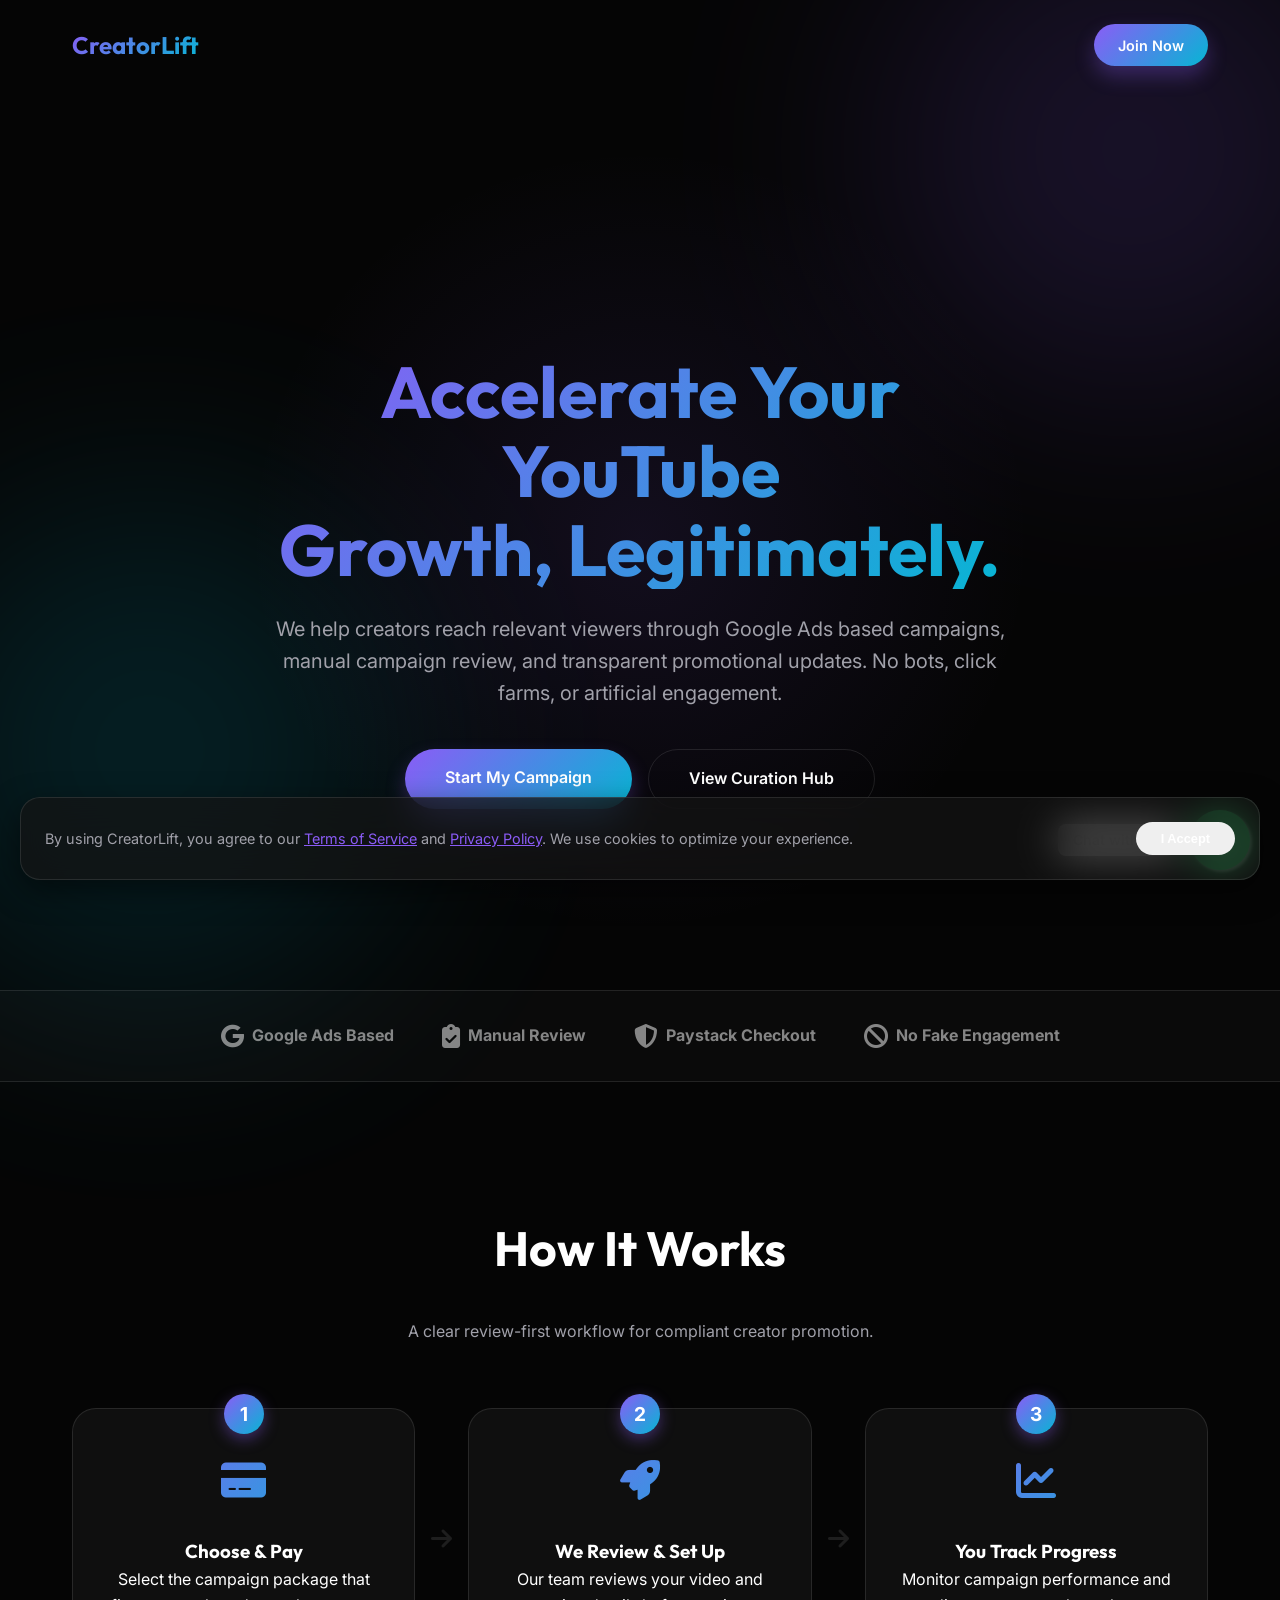
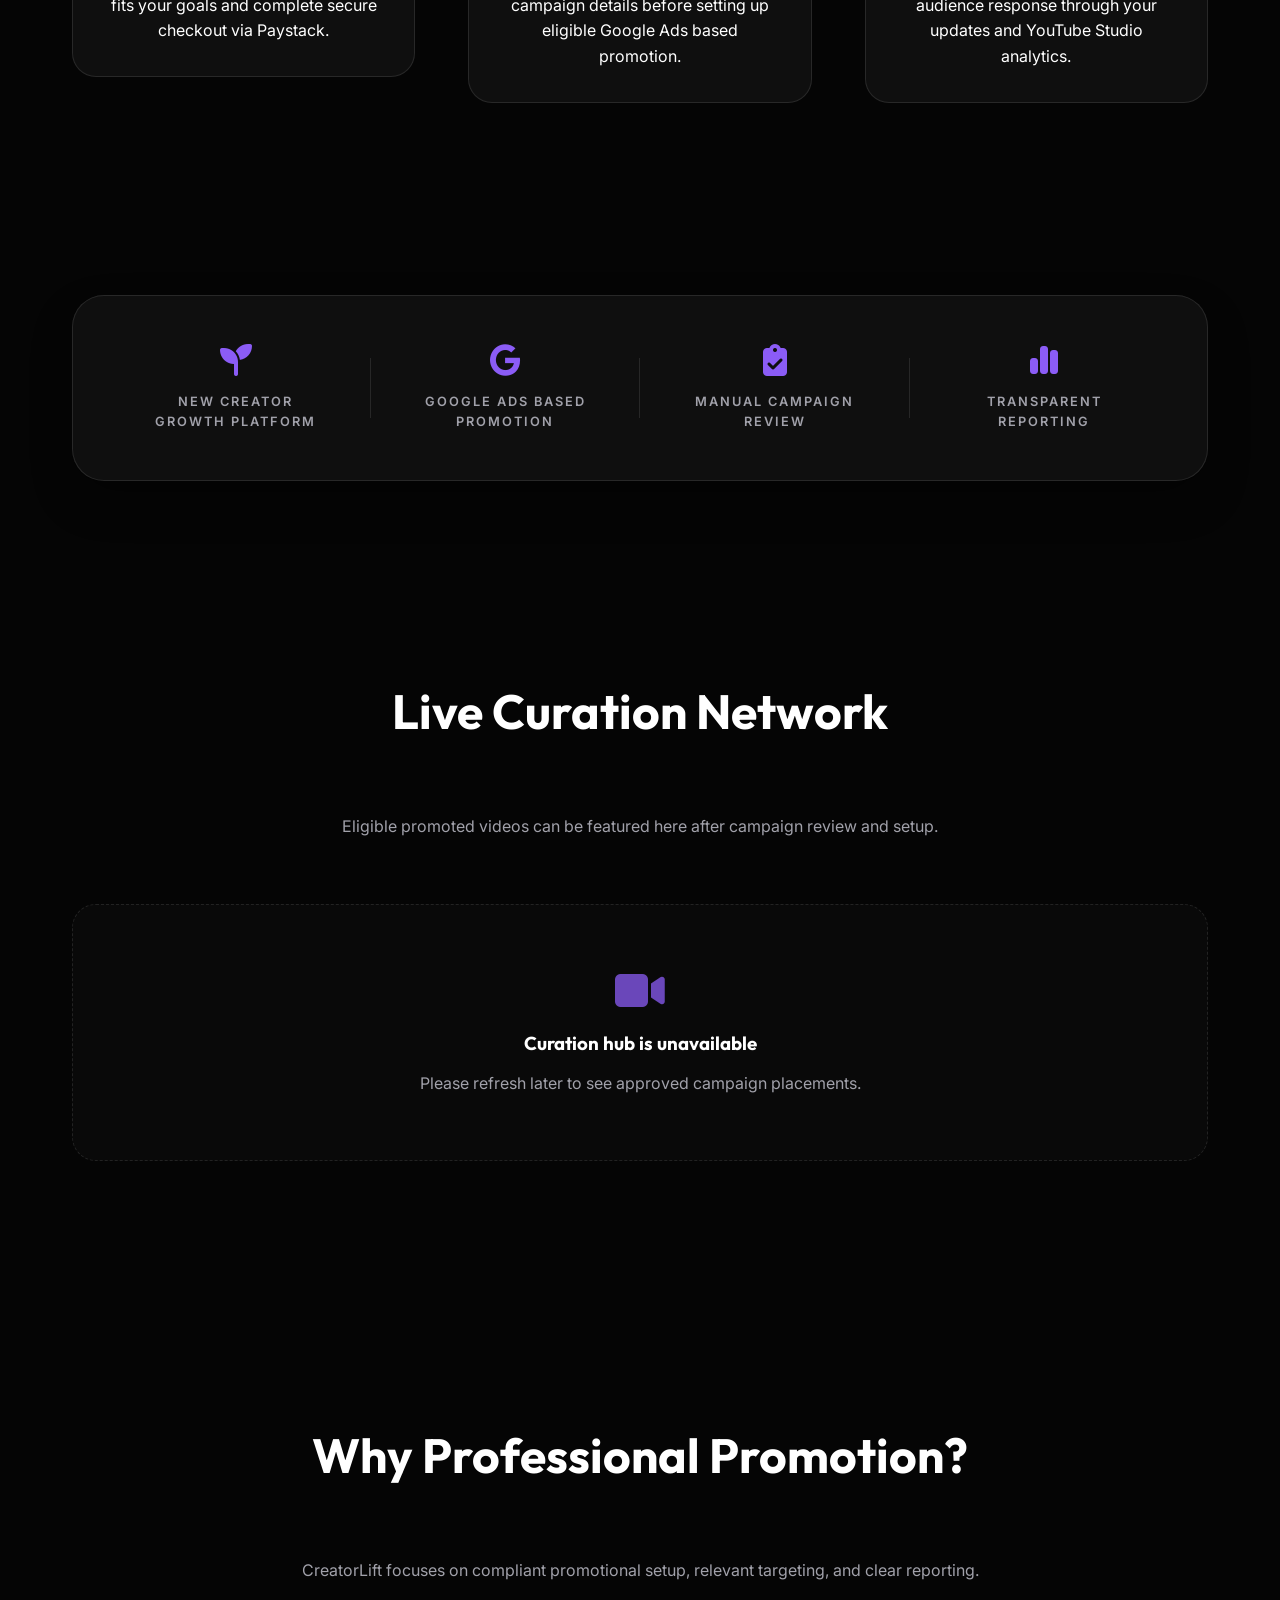
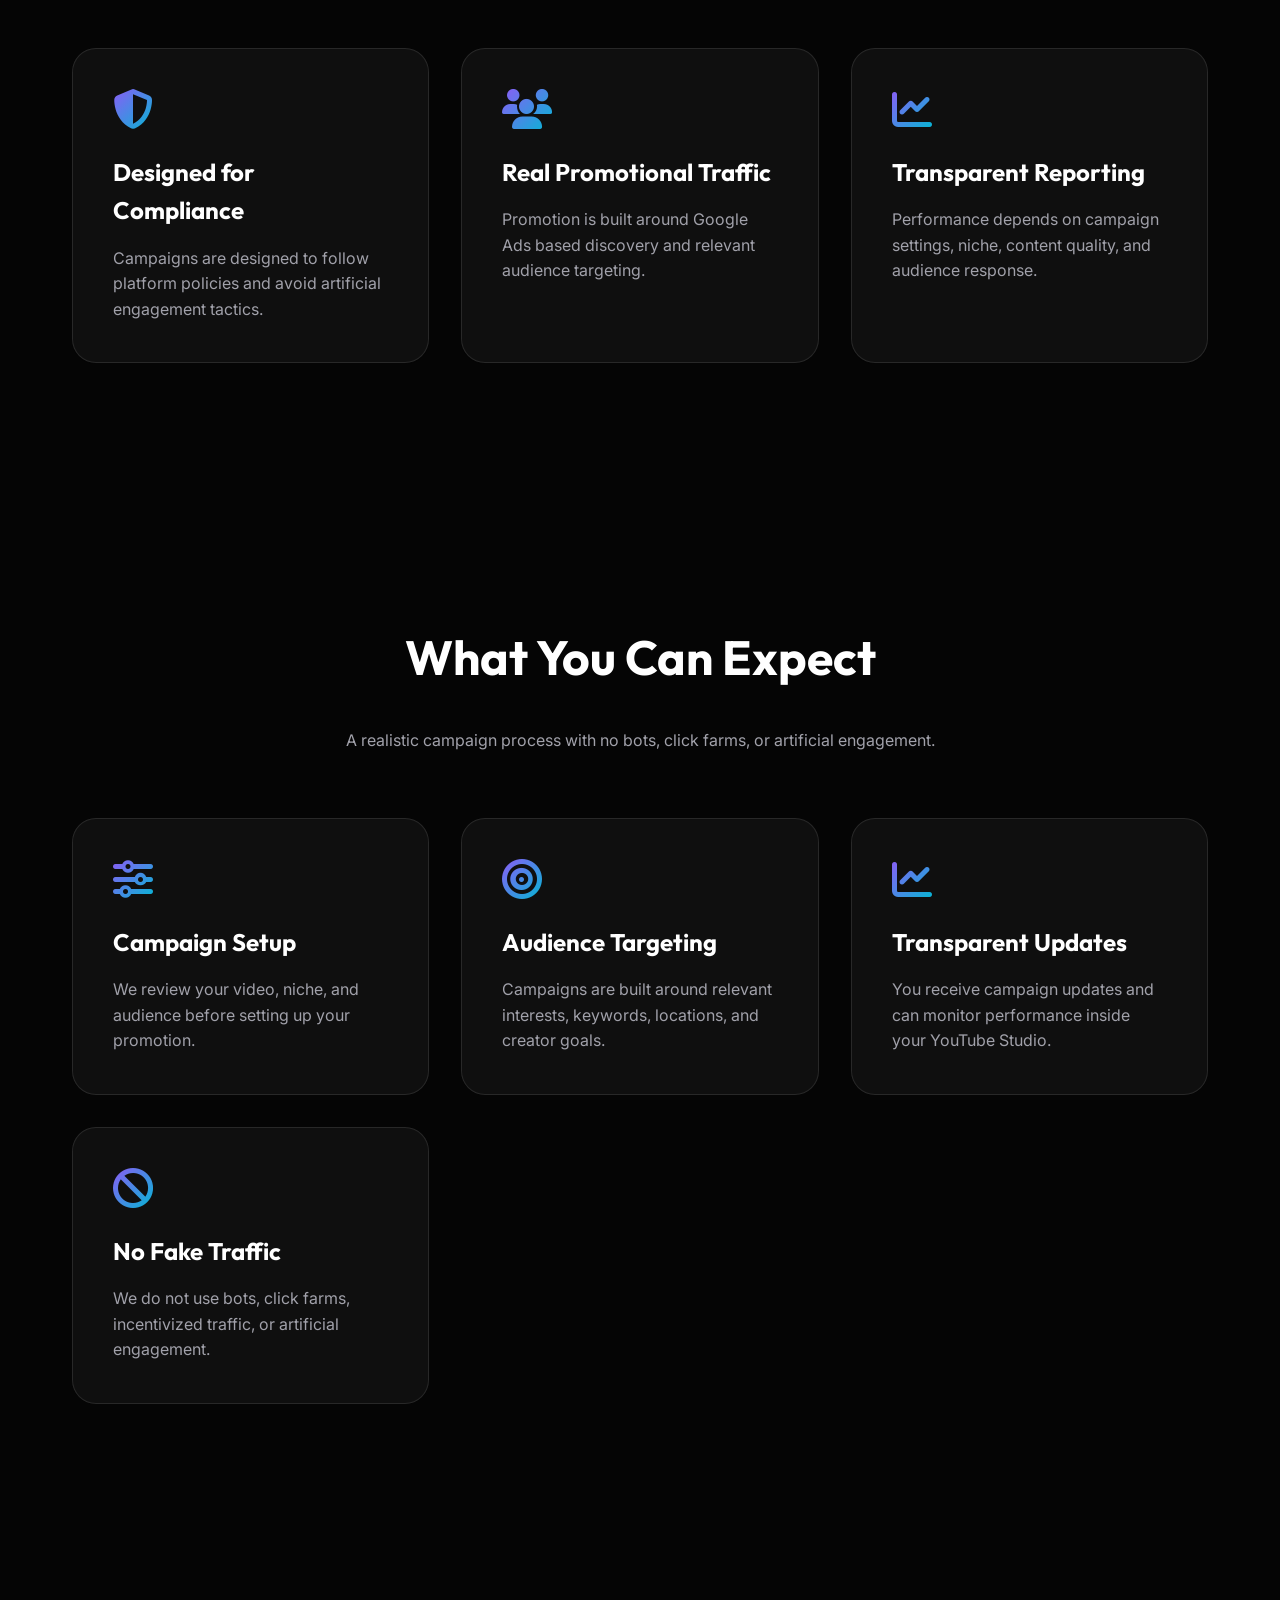
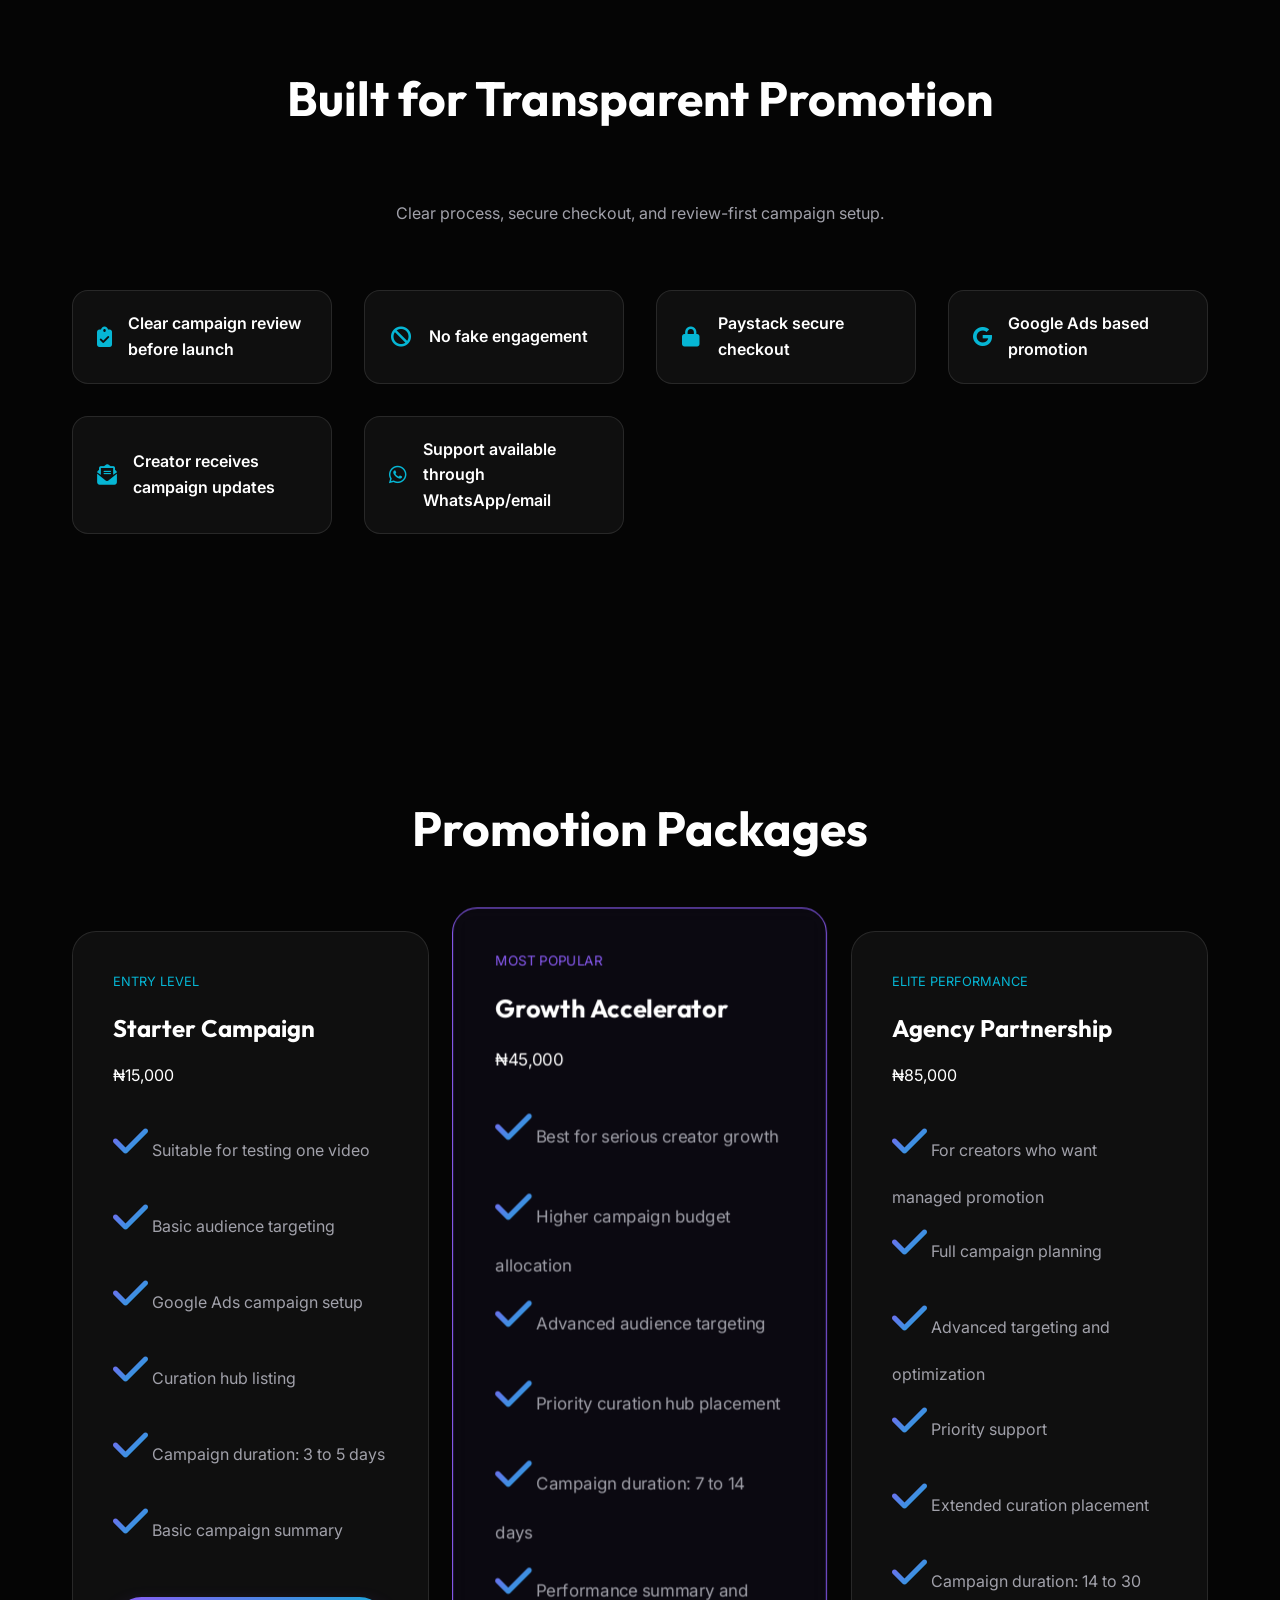
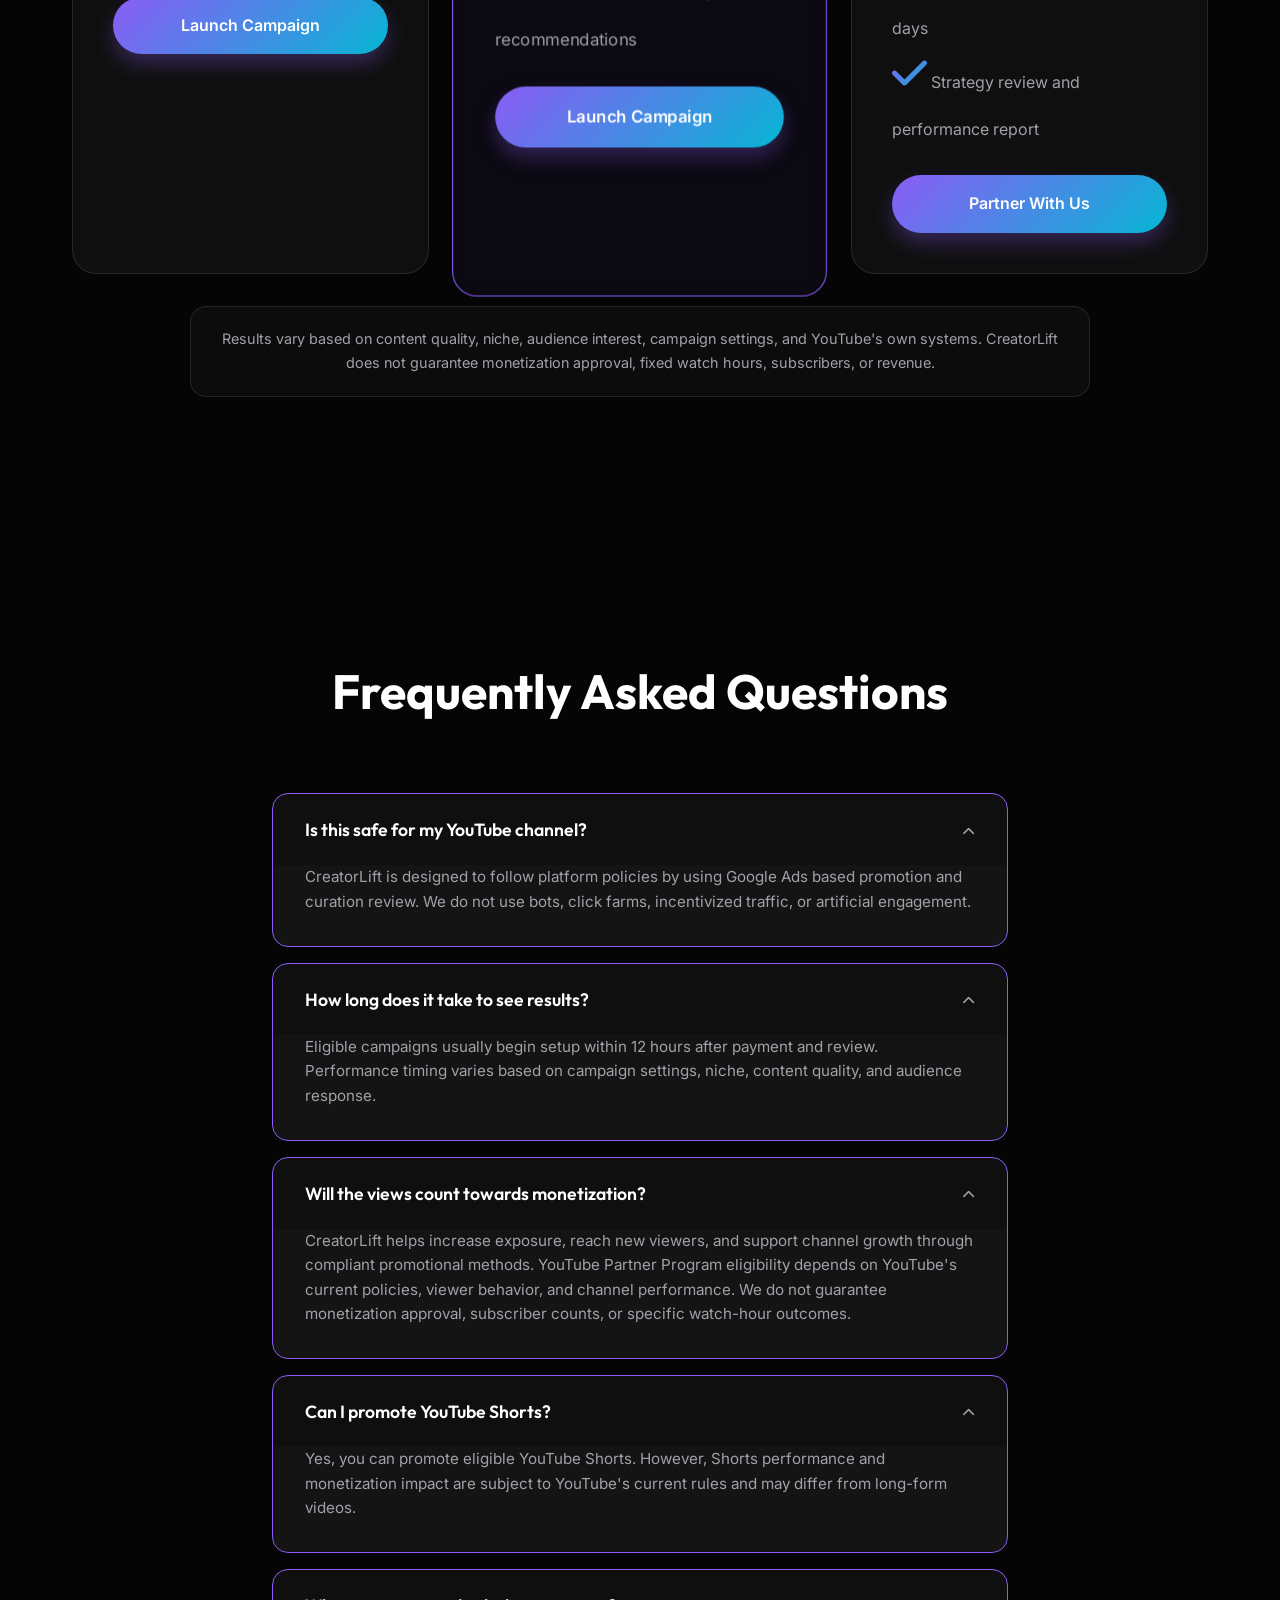
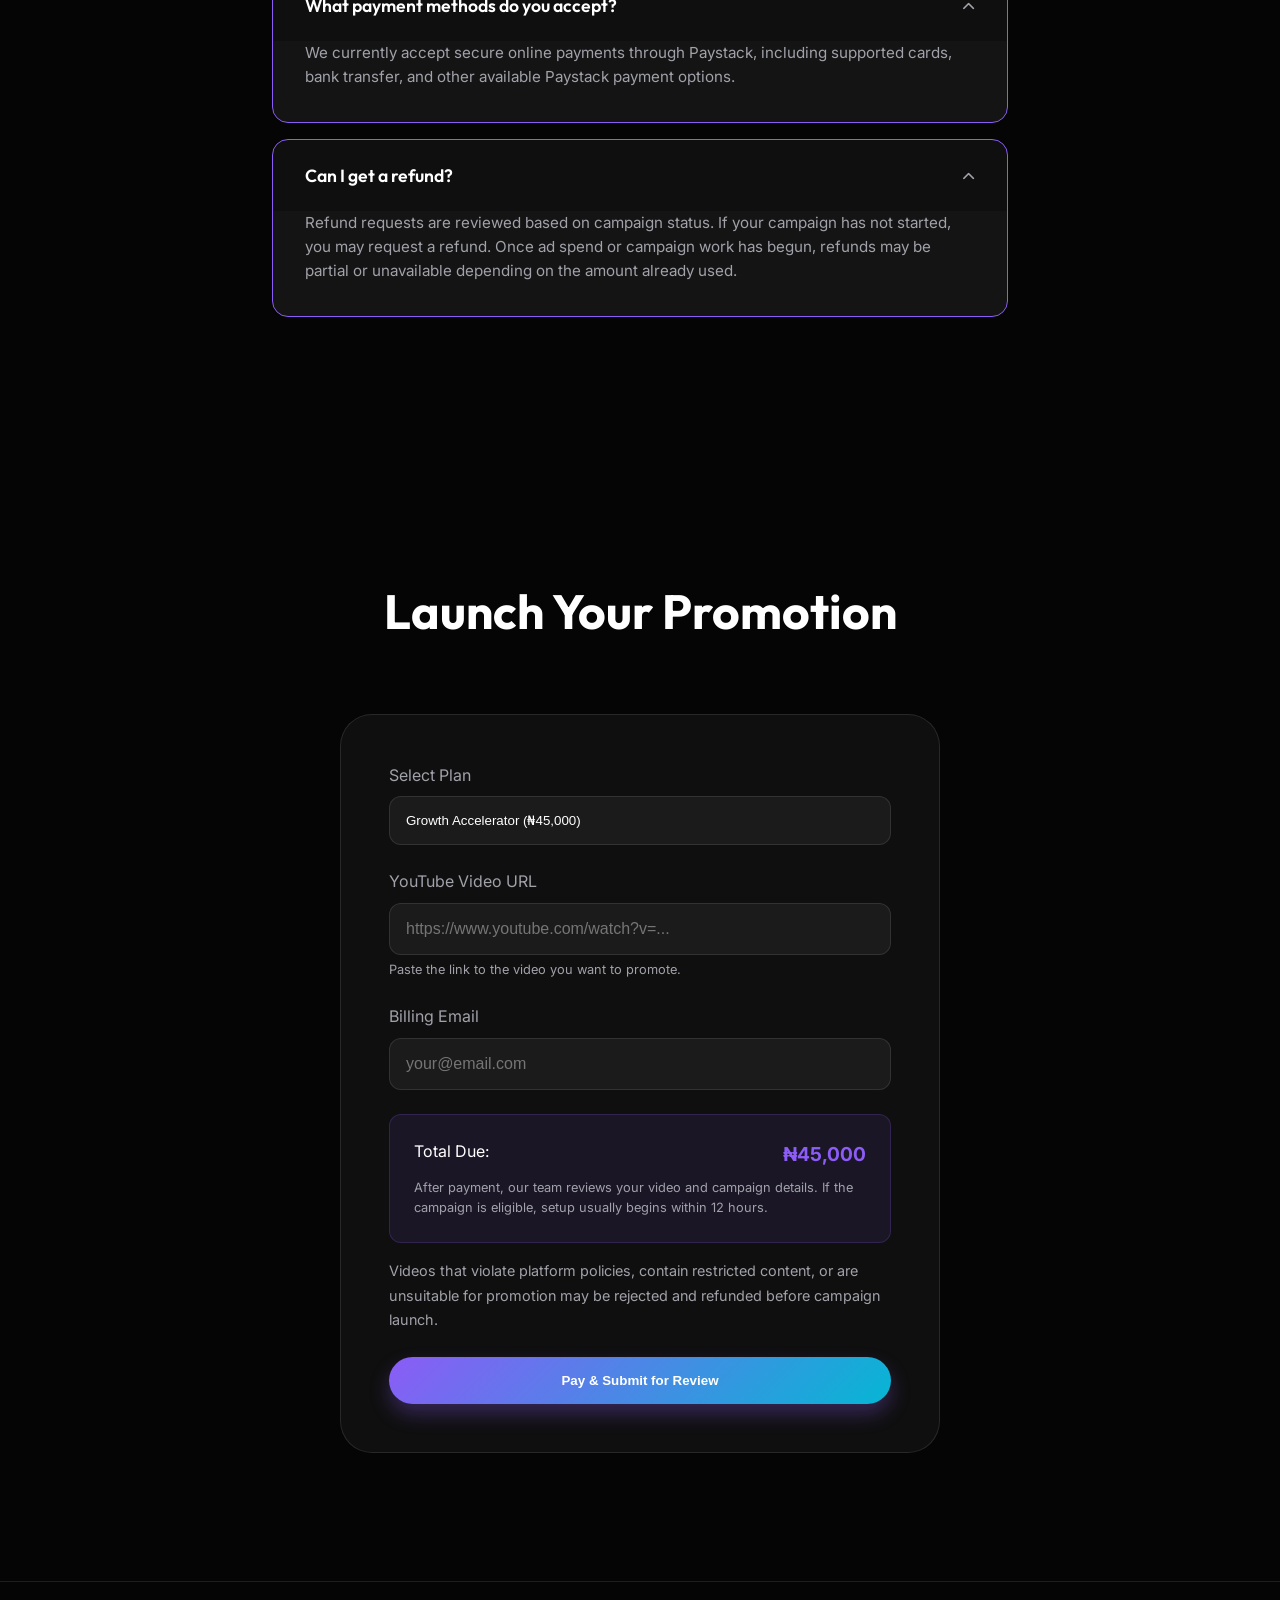
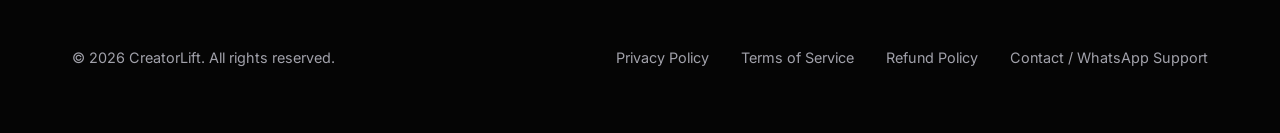
==== index.html @ 299cabc5 "Add campaign workflow admin automation" ====
<!DOCTYPE html>
<html lang="en">
<head>
    <meta charset="UTF-8">
    <meta name="viewport" content="width=device-width, initial-scale=1.0">
    <title>CreatorLift | Accelerate Your YouTube Growth</title>
    <meta name="description" content="CreatorLift helps YouTube creators reach real audiences through Google Ads based promotion, manual campaign review, transparent updates, and secure Paystack checkout.">
    <link rel="stylesheet" href="styles.css">
    <link rel="stylesheet" href="https://cdnjs.cloudflare.com/ajax/libs/font-awesome/6.4.0/css/all.min.css">
    <script async src="https://pagead2.googlesyndication.com/pagead/js/adsbygoogle.js?client=ca-pub-4998932108087321"
     crossorigin="anonymous"></script>
    <link rel="icon" type="image/svg+xml" href="data:image/svg+xml,<svg xmlns='http://www.w3.org/2000/svg' viewBox='0 0 100 100'><rect width='100' height='100' rx='20' fill='url(%23g)'/><defs><linearGradient id='g' x1='0' x2='1' y1='0' y2='1'><stop offset='0' stop-color='%238b5cf6'/><stop offset='1' stop-color='%2306b6d4'/></linearGradient></defs><text y='.75em' x='50%' font-size='60' text-anchor='middle' fill='white' font-family='Outfit' font-weight='bold' dy='.3em'>C</text></svg>">
    
    <!-- SEO & Social Meta Tags -->
    <meta name="description" content="CreatorLift provides compliant YouTube promotion support using Google Ads based campaigns, manual review, transparent reporting, and no fake engagement.">
    <meta property="og:title" content="CreatorLift | Professional YouTube Growth Agency">
    <meta property="og:description" content="Reach relevant viewers with Google Ads based promotion, manual campaign review, and transparent reporting.">
    <meta property="og:image" content="https://images.unsplash.com/photo-1611162617213-7d7a39e9b1d7?auto=format&fit=crop&q=80&w=1000">
    <meta property="og:type" content="website">
    <meta name="twitter:card" content="summary_large_image">
</head>
<body>
    <div class="blob blob-1"></div>
    <div class="blob blob-2"></div>

    <header>
        <nav class="container" style="display: flex; justify-content: space-between; align-items: center; padding: 1.5rem 2rem;">
            <div class="logo" style="font-family: 'Outfit'; font-weight: 700; font-size: 1.5rem; background: var(--accent-gradient); -webkit-background-clip: text; -webkit-text-fill-color: transparent;">CreatorLift</div>
            <a href="#join" class="btn btn-primary" style="padding: 0.6rem 1.5rem; font-size: 0.9rem;">Join Now</a>
        </nav>
    </header>

    <main>
        <section class="hero">
            <div class="container hero-content">
                <h1>Accelerate Your YouTube <br>Growth, Legitimately.</h1>
                <p>We help creators reach relevant viewers through Google Ads based campaigns, manual campaign review, and transparent promotional updates. No bots, click farms, or artificial engagement.</p>
                <div class="hero-btns" style="display: flex; gap: 1rem; justify-content: center;">
                    <a href="#pricing" class="btn btn-primary">Start My Campaign</a>
                    <a href="#network" class="btn" style="border: 1px solid var(--glass-border); color: white;">View Curation Hub</a>
                </div>
            </div>
        </section>

        <!-- TRUST BAR -->
        <div style="background: rgba(255,255,255,0.02); border-top: 1px solid var(--glass-border); border-bottom: 1px solid var(--glass-border); padding: 2rem 0;">
            <div class="container" style="display: flex; justify-content: center; align-items: center; gap: 3rem; flex-wrap: wrap; opacity: 0.5; filter: grayscale(1);">
                <div style="display: flex; align-items: center; gap: 0.5rem; font-weight: 700; color: white;"><i class="fab fa-google" style="font-size: 1.5rem;"></i> Google Ads Based</div>
                <div style="display: flex; align-items: center; gap: 0.5rem; font-weight: 700; color: white;"><i class="fas fa-clipboard-check" style="font-size: 1.5rem;"></i> Manual Review</div>
                <div style="display: flex; align-items: center; gap: 0.5rem; font-weight: 700; color: white;"><i class="fas fa-shield-halved" style="font-size: 1.5rem;"></i> Paystack Checkout</div>
                <div style="display: flex; align-items: center; gap: 0.5rem; font-weight: 700; color: white;"><i class="fas fa-ban" style="font-size: 1.5rem;"></i> No Fake Engagement</div>
            </div>
        </div>

        <!-- HOW IT WORKS -->
        <section class="section" id="how-it-works">
            <div class="container">
                <h2 class="section-title reveal">How It Works</h2>
                <p style="text-align: center; color: var(--text-secondary); margin-top: -2rem; margin-bottom: 4rem;">A clear review-first workflow for compliant creator promotion.</p>
                <div class="steps-grid">
                    <div class="step-card reveal">
                        <div class="step-number">1</div>
                        <div class="step-icon"><i class="fas fa-credit-card"></i></div>
                        <h3>Choose & Pay</h3>
                        <p>Select the campaign package that fits your goals and complete secure checkout via Paystack.</p>
                    </div>
                    <div class="step-connector reveal"><i class="fas fa-arrow-right"></i></div>
                    <div class="step-card reveal">
                        <div class="step-number">2</div>
                        <div class="step-icon"><i class="fas fa-rocket"></i></div>
                        <h3>We Review & Set Up</h3>
                        <p>Our team reviews your video and campaign details before setting up eligible Google Ads based promotion.</p>
                    </div>
                    <div class="step-connector reveal"><i class="fas fa-arrow-right"></i></div>
                    <div class="step-card reveal">
                        <div class="step-number">3</div>
                        <div class="step-icon"><i class="fas fa-chart-line"></i></div>
                        <h3>You Track Progress</h3>
                        <p>Monitor campaign performance and audience response through your updates and YouTube Studio analytics.</p>
                    </div>
                </div>
            </div>
        </section>

        <!-- EARLY TRUST SECTION -->
        <section class="section" style="padding: 4rem 0;">
            <div class="container">
                <div class="stats-banner trust-banner reveal">
                    <div class="stat-item">
                        <i class="fas fa-seedling trust-icon"></i>
                        <div class="stat-label">New Creator Growth Platform</div>
                    </div>
                    <div class="stat-divider"></div>
                    <div class="stat-item">
                        <i class="fab fa-google trust-icon"></i>
                        <div class="stat-label">Google Ads Based Promotion</div>
                    </div>
                    <div class="stat-divider"></div>
                    <div class="stat-item">
                        <i class="fas fa-clipboard-check trust-icon"></i>
                        <div class="stat-label">Manual Campaign Review</div>
                    </div>
                    <div class="stat-divider"></div>
                    <div class="stat-item">
                        <i class="fas fa-chart-simple trust-icon"></i>
                        <div class="stat-label">Transparent Reporting</div>
                    </div>
                </div>
            </div>
        </section>
        <!-- CURATION HUB -->
        <section class="section" id="network">
            <div class="container">
                <div style="text-align: center; margin-bottom: 4rem;">
                    <h2 class="section-title">Live Curation Network</h2>
                    <p style="color: var(--text-secondary);">Eligible promoted videos can be featured here after campaign review and setup.</p>
                </div>
                <div class="grid" id="curationGrid">
                    <!-- Dynamic Videos Loaded from script.js -->
                </div>
            </div>
        </section>

        <!-- WHY US SECTION -->
        <section class="section" id="why-us">
            <div class="container">
                <div style="text-align: center; margin-bottom: 4rem;">
                    <h2 class="section-title">Why Professional Promotion?</h2>
                    <p style="color: var(--text-secondary);">CreatorLift focuses on compliant promotional setup, relevant targeting, and clear reporting.</p>
                </div>
                <div class="grid">
                    <div class="card">
                        <i class="fas fa-shield-alt fa-2x" style="color: var(--primary-glow); margin-bottom: 1.5rem;"></i>
                        <h3>Designed for Compliance</h3>
                        <p>Campaigns are designed to follow platform policies and avoid artificial engagement tactics.</p>
                    </div>
                    <div class="card">
                        <i class="fas fa-users fa-2x" style="color: var(--primary-glow); margin-bottom: 1.5rem;"></i>
                        <h3>Real Promotional Traffic</h3>
                        <p>Promotion is built around Google Ads based discovery and relevant audience targeting.</p>
                    </div>
                    <div class="card">
                        <i class="fas fa-chart-line fa-2x" style="color: var(--primary-glow); margin-bottom: 1.5rem;"></i>
                        <h3>Transparent Reporting</h3>
                        <p>Performance depends on campaign settings, niche, content quality, and audience response.</p>
                    </div>
                </div>
            </div>
        </section>

        <!-- EXPECTATIONS -->
        <section class="section" id="expectations">
            <div class="container">
                <h2 class="section-title reveal">What You Can Expect</h2>
                <p style="text-align: center; color: var(--text-secondary); margin-top: -2rem; margin-bottom: 4rem;">A realistic campaign process with no bots, click farms, or artificial engagement.</p>
                <div class="grid">
                    <div class="card reveal">
                        <i class="fas fa-sliders fa-2x" style="color: var(--primary-glow); margin-bottom: 1.5rem;"></i>
                        <h3>Campaign Setup</h3>
                        <p>We review your video, niche, and audience before setting up your promotion.</p>
                    </div>
                    <div class="card reveal">
                        <i class="fas fa-bullseye fa-2x" style="color: var(--primary-glow); margin-bottom: 1.5rem;"></i>
                        <h3>Audience Targeting</h3>
                        <p>Campaigns are built around relevant interests, keywords, locations, and creator goals.</p>
                    </div>
                    <div class="card reveal">
                        <i class="fas fa-chart-line fa-2x" style="color: var(--primary-glow); margin-bottom: 1.5rem;"></i>
                        <h3>Transparent Updates</h3>
                        <p>You receive campaign updates and can monitor performance inside your YouTube Studio.</p>
                    </div>
                    <div class="card reveal">
                        <i class="fas fa-ban fa-2x" style="color: var(--primary-glow); margin-bottom: 1.5rem;"></i>
                        <h3>No Fake Traffic</h3>
                        <p>We do not use bots, click farms, incentivized traffic, or artificial engagement.</p>
                    </div>
                </div>
            </div>
        </section>

        <!-- TRANSPARENCY SECTION -->
        <section class="section" id="transparency">
            <div class="container">
                <div style="text-align: center; margin-bottom: 4rem;">
                    <h2 class="section-title">Built for Transparent Promotion</h2>
                    <p style="color: var(--text-secondary);">Clear process, secure checkout, and review-first campaign setup.</p>
                </div>
                <div class="grid trust-grid">
                    <div class="trust-point"><i class="fas fa-clipboard-check"></i><span>Clear campaign review before launch</span></div>
                    <div class="trust-point"><i class="fas fa-ban"></i><span>No fake engagement</span></div>
                    <div class="trust-point"><i class="fas fa-lock"></i><span>Paystack secure checkout</span></div>
                    <div class="trust-point"><i class="fab fa-google"></i><span>Google Ads based promotion</span></div>
                    <div class="trust-point"><i class="fas fa-envelope-open-text"></i><span>Creator receives campaign updates</span></div>
                    <div class="trust-point"><i class="fab fa-whatsapp"></i><span>Support available through WhatsApp/email</span></div>
                </div>
            </div>
        </section>

        <!-- PRICING SECTION -->
        <section class="section" id="pricing">
            <div class="container">
                <h2 class="section-title">Promotion Packages</h2>
                <div class="grid">
                    <div class="card">
                        <div style="font-size: 0.8rem; color: var(--secondary-glow); margin-bottom: 1rem;">ENTRY LEVEL</div>
                        <h3 style="font-size: 1.5rem;">Starter Campaign</h3>
                        <div class="price">&#8358;15,000</div>
                        <ul style="list-style: none; margin: 2rem 0; color: var(--text-secondary);">
                            <li><i class="fas fa-check" style="color: #22c55e;"></i> Suitable for testing one video</li>
                            <li><i class="fas fa-check" style="color: #22c55e;"></i> Basic audience targeting</li>
                            <li><i class="fas fa-check" style="color: #22c55e;"></i> Google Ads campaign setup</li>
                            <li><i class="fas fa-check" style="color: #22c55e;"></i> Curation hub listing</li>
                            <li><i class="fas fa-check" style="color: #22c55e;"></i> Campaign duration: 3 to 5 days</li>
                            <li><i class="fas fa-check" style="color: #22c55e;"></i> Basic campaign summary</li>
                        </ul>
                        <a href="#join" class="btn btn-primary plan-cta" data-plan="Starter Campaign" style="width: 100%; text-align: center;">Launch Campaign</a>
                    </div>

                    <div class="card" style="border-color: var(--primary-glow); transform: scale(1.05); background: rgba(139, 92, 246, 0.05);">
                        <div style="font-size: 0.8rem; color: var(--primary-glow); margin-bottom: 1rem;">MOST POPULAR</div>
                        <h3 style="font-size: 1.5rem;">Growth Accelerator</h3>
                        <div class="price">&#8358;45,000</div>
                        <ul style="list-style: none; margin: 2rem 0; color: var(--text-secondary);">
                            <li><i class="fas fa-check" style="color: #22c55e;"></i> Best for serious creator growth</li>
                            <li><i class="fas fa-check" style="color: #22c55e;"></i> Higher campaign budget allocation</li>
                            <li><i class="fas fa-check" style="color: #22c55e;"></i> Advanced audience targeting</li>
                            <li><i class="fas fa-check" style="color: #22c55e;"></i> Priority curation hub placement</li>
                            <li><i class="fas fa-check" style="color: #22c55e;"></i> Campaign duration: 7 to 14 days</li>
                            <li><i class="fas fa-check" style="color: #22c55e;"></i> Performance summary and recommendations</li>
                        </ul>
                        <a href="#join" class="btn btn-primary plan-cta" data-plan="Growth Accelerator" style="width: 100%; text-align: center;">Launch Campaign</a>
                    </div>

                    <div class="card">
                        <div style="font-size: 0.8rem; color: var(--secondary-glow); margin-bottom: 1rem;">ELITE PERFORMANCE</div>
                        <h3 style="font-size: 1.5rem;">Agency Partnership</h3>
                        <div class="price">&#8358;85,000</div>
                        <ul style="list-style: none; margin: 2rem 0; color: var(--text-secondary);">
                            <li><i class="fas fa-check" style="color: #22c55e;"></i> For creators who want managed promotion</li>
                            <li><i class="fas fa-check" style="color: #22c55e;"></i> Full campaign planning</li>
                            <li><i class="fas fa-check" style="color: #22c55e;"></i> Advanced targeting and optimization</li>
                            <li><i class="fas fa-check" style="color: #22c55e;"></i> Priority support</li>
                            <li><i class="fas fa-check" style="color: #22c55e;"></i> Extended curation placement</li>
                            <li><i class="fas fa-check" style="color: #22c55e;"></i> Campaign duration: 14 to 30 days</li>
                            <li><i class="fas fa-check" style="color: #22c55e;"></i> Strategy review and performance report</li>
                        </ul>
                        <a href="#join" class="btn btn-primary plan-cta" data-plan="Agency Partnership" style="width: 100%; text-align: center;">Partner With Us</a>
                    </div>
                </div>
                <p class="pricing-disclaimer">Results vary based on content quality, niche, audience interest, campaign settings, and YouTube's own systems. CreatorLift does not guarantee monetization approval, fixed watch hours, subscribers, or revenue.</p>
            </div>
        </section>

        <!-- FAQ SECTION -->
        <section class="section" id="faq">
            <div class="container" style="max-width: 800px;">
                <h2 class="section-title reveal">Frequently Asked Questions</h2>
                <div class="faq-list">
                    <div class="faq-item reveal">
                        <button class="faq-question" onclick="toggleFaq(this)">
                            <span>Is this safe for my YouTube channel?</span>
                            <i class="fas fa-chevron-down faq-icon"></i>
                        </button>
                        <div class="faq-answer">
                            <p>CreatorLift is designed to follow platform policies by using Google Ads based promotion and curation review. We do not use bots, click farms, incentivized traffic, or artificial engagement.</p>
                        </div>
                    </div>
                    <div class="faq-item reveal">
                        <button class="faq-question" onclick="toggleFaq(this)">
                            <span>How long does it take to see results?</span>
                            <i class="fas fa-chevron-down faq-icon"></i>
                        </button>
                        <div class="faq-answer">
                            <p>Eligible campaigns usually begin setup within 12 hours after payment and review. Performance timing varies based on campaign settings, niche, content quality, and audience response.</p>
                        </div>
                    </div>
                    <div class="faq-item reveal">
                        <button class="faq-question" onclick="toggleFaq(this)">
                            <span>Will the views count towards monetization?</span>
                            <i class="fas fa-chevron-down faq-icon"></i>
                        </button>
                        <div class="faq-answer">
                            <p>CreatorLift helps increase exposure, reach new viewers, and support channel growth through compliant promotional methods. YouTube Partner Program eligibility depends on YouTube's current policies, viewer behavior, and channel performance. We do not guarantee monetization approval, subscriber counts, or specific watch-hour outcomes.</p>
                        </div>
                    </div>
                    <div class="faq-item reveal">
                        <button class="faq-question" onclick="toggleFaq(this)">
                            <span>Can I promote YouTube Shorts?</span>
                            <i class="fas fa-chevron-down faq-icon"></i>
                        </button>
                        <div class="faq-answer">
                            <p>Yes, you can promote eligible YouTube Shorts. However, Shorts performance and monetization impact are subject to YouTube's current rules and may differ from long-form videos.</p>
                        </div>
                    </div>
                    <div class="faq-item reveal">
                        <button class="faq-question" onclick="toggleFaq(this)">
                            <span>What payment methods do you accept?</span>
                            <i class="fas fa-chevron-down faq-icon"></i>
                        </button>
                        <div class="faq-answer">
                            <p>We currently accept secure online payments through Paystack, including supported cards, bank transfer, and other available Paystack payment options.</p>
                        </div>
                    </div>
                    <div class="faq-item reveal">
                        <button class="faq-question" onclick="toggleFaq(this)">
                            <span>Can I get a refund?</span>
                            <i class="fas fa-chevron-down faq-icon"></i>
                        </button>
                        <div class="faq-answer">
                            <p>Refund requests are reviewed based on campaign status. If your campaign has not started, you may request a refund. Once ad spend or campaign work has begun, refunds may be partial or unavailable depending on the amount already used.</p>
                        </div>
                    </div>
                </div>
            </div>
        </section>

        <section id="join" class="section container">
            <h2 class="section-title reveal">Launch Your Promotion</h2>
            <div class="form-container reveal">
                <form id="paymentForm">
                    <div class="form-group">
                        <label>Select Plan</label>
                        <select id="planSelect" style="width: 100%; padding: 1rem; background: rgba(255, 255, 255, 0.05); border: 1px solid var(--glass-border); border-radius: 12px; color: white; cursor: pointer; appearance: none;">
                            <option value="Starter Campaign" data-amount="15000">Starter Campaign (&#8358;15,000)</option>
                            <option value="Growth Accelerator" data-amount="45000" selected>Growth Accelerator (&#8358;45,000)</option>
                            <option value="Agency Partnership" data-amount="85000">Agency Partnership (&#8358;85,000)</option>
                        </select>
                    </div>
                    <div class="form-group">
                        <label for="videoUrl">YouTube Video URL</label>
                        <input type="url" id="videoUrl" placeholder="https://www.youtube.com/watch?v=..." required>
                        <small style="color: var(--text-secondary); font-size: 0.8rem; margin-top: 5px; display: block;">Paste the link to the video you want to promote.</small>
                    </div>
                    <div class="form-group">
                        <label for="email">Billing Email</label>
                        <input type="email" id="email" placeholder="your@email.com" required>
                    </div>
                    <div style="background: rgba(139, 92, 246, 0.1); padding: 1.5rem; border-radius: 12px; margin-bottom: 1.5rem; border: 1px solid rgba(139, 92, 246, 0.2);">
                        <div style="display: flex; justify-content: space-between; margin-bottom: 0.5rem;">
                            <span>Total Due:</span>
                            <span id="totalDue" style="font-weight: 700; color: var(--primary-glow); font-size: 1.2rem;">&#8358;45,000</span>
                        </div>
                        <p style="font-size: 0.8rem; color: var(--text-secondary);">After payment, our team reviews your video and campaign details. If the campaign is eligible, setup usually begins within 12 hours.</p>
                    </div>
                    <p class="checkout-note">Videos that violate platform policies, contain restricted content, or are unsuitable for promotion may be rejected and refunded before campaign launch.</p>
                    <button type="submit" class="btn btn-primary" style="width: 100%;">Pay &amp; Submit for Review</button>
                </form>
                <div id="paymentFeedback" style="display: none; text-align: center; padding: 2rem;">
                    <i class="fas fa-check-circle" style="font-size: 3rem; color: var(--secondary-glow); margin-bottom: 1rem;"></i>
                    <h3>Redirecting to Secure Payment...</h3>
                    <p style="color: var(--text-secondary);">Please do not close this window.</p>
                </div>
            </div>
        </section>
    </main>

    <footer class="section site-footer">
        <div class="container footer-inner">
            <div>&copy; 2026 CreatorLift. All rights reserved.</div>
            <div class="footer-links">
                <a href="privacy.html">Privacy Policy</a>
                <a href="terms.html">Terms of Service</a>
                <a href="refund.html">Refund Policy</a>
                <a href="contact.html">Contact / WhatsApp Support</a>
            </div>
        </div>
    </footer>

    <!-- FLOATING WHATSAPP BUTTON -->
    <a href="https://wa.me/2347061100754?text=Hi%20CreatorLift!%20I%20want%20to%20grow%20my%20YouTube%20channel." target="_blank" class="whatsapp-float" id="whatsappBtn" aria-label="Chat on WhatsApp">
        <i class="fab fa-whatsapp"></i>
        <span class="whatsapp-tooltip">Chat with us</span>
    </a>

    <!-- COOKIE CONSENT -->
    <div id="cookieBanner" style="position: fixed; bottom: 20px; left: 20px; right: 20px; background: var(--bg-card); backdrop-filter: blur(20px); border: 1px solid var(--glass-border); padding: 1.5rem; border-radius: 20px; z-index: 9999; display: flex; justify-content: space-between; align-items: center; box-shadow: 0 10px 30px rgba(0,0,0,0.5); animation: fadeInUp 1s ease-out;">
        <div style="font-size: 0.9rem; color: var(--text-secondary);">
            By using CreatorLift, you agree to our <a href="terms.html" style="color: var(--primary-glow);">Terms of Service</a> and <a href="privacy.html" style="color: var(--primary-glow);">Privacy Policy</a>. We use cookies to optimize your experience.
        </div>
        <button onclick="document.getElementById('cookieBanner').style.display='none'" class="btn" style="padding: 0.5rem 1.5rem; border: 1px solid var(--glass-border); color: white; font-size: 0.8rem;">I Accept</button>
    </div>

    <script src="https://js.paystack.co/v1/inline.js"></script>
    <script src="script.js"></script>
</body>
</html>
---- styles.css ----
@import url('https://fonts.googleapis.com/css2?family=Inter:wght@300;400;600&family=Outfit:wght@400;700&display=swap');

:root {
    --bg-color: #050505;
    --bg-card: rgba(20, 20, 20, 0.7);
    --primary-glow: #8b5cf6;
    --secondary-glow: #06b6d4;
    --text-primary: #ffffff;
    --text-secondary: #a1a1aa;
    --accent-gradient: linear-gradient(135deg, #8b5cf6 0%, #06b6d4 100%);
    --glass-border: rgba(255, 255, 255, 0.1);
}

* {
    margin: 0;
    padding: 0;
    box-sizing: border-box;
}

body {
    background-color: var(--bg-color);
    color: var(--text-primary);
    font-family: 'Inter', sans-serif;
    line-height: 1.6;
    overflow-x: hidden;
}

h1, h2, h3 {
    font-family: 'Outfit', sans-serif;
}

.container {
    max-width: 1200px;
    margin: 0 auto;
    padding: 0 2rem;
}

/* Background Effects */
.blob {
    position: absolute;
    width: 500px;
    height: 500px;
    background: var(--primary-glow);
    filter: blur(120px);
    opacity: 0.15;
    z-index: -1;
    border-radius: 50%;
}

.blob-1 { top: -100px; right: -100px; }
.blob-2 { bottom: -100px; left: -100px; background: var(--secondary-glow); }

/* Hero Section */
.hero {
    height: 100vh;
    display: flex;
    align-items: center;
    justify-content: center;
    text-align: center;
    position: relative;
    padding-top: 80px;
    background: radial-gradient(circle at 50% 50%, rgba(139, 92, 246, 0.1) 0%, transparent 50%);
}

.hero::before {
    content: '';
    position: absolute;
    top: 0;
    left: 0;
    right: 0;
    bottom: 0;
    background: url('https://www.transparenttextures.com/patterns/carbon-fibre.png');
    opacity: 0.1;
    z-index: -1;
}

.hero-content {
    max-width: 800px;
    animation: fadeInUp 1s ease-out;
}

.hero h1 {
    font-size: 4.5rem;
    line-height: 1.1;
    margin-bottom: 1.5rem;
    background: var(--accent-gradient);
    -webkit-background-clip: text;
    -webkit-text-fill-color: transparent;
}

.hero p {
    font-size: 1.25rem;
    color: var(--text-secondary);
    margin-bottom: 2.5rem;
}

/* Buttons */
.btn {
    padding: 1rem 2.5rem;
    border-radius: 50px;
    font-weight: 600;
    text-decoration: none;
    transition: all 0.3s ease;
    display: inline-block;
    cursor: pointer;
}

.btn-primary {
    background: var(--accent-gradient);
    color: white;
    border: none;
    box-shadow: 0 10px 20px rgba(139, 92, 246, 0.3);
}

.btn-primary:hover {
    transform: translateY(-3px);
    box-shadow: 0 15px 30px rgba(139, 92, 246, 0.4);
}

/* Features Section */
.section {
    padding: 8rem 0;
}

.section-title {
    text-align: center;
    font-size: 3rem;
    margin-bottom: 4rem;
}

.grid {
    display: grid;
    grid-template-columns: repeat(auto-fit, minmax(300px, 1fr));
    gap: 2rem;
}

.card {
    background: var(--bg-card);
    backdrop-filter: blur(10px);
    border: 1px solid var(--glass-border);
    padding: 2.5rem;
    border-radius: 24px;
    transition: transform 0.3s ease;
}

.card:hover {
    transform: translateY(-10px);
    border-color: rgba(139, 92, 246, 0.5);
}

.card i {
    font-size: 2.5rem;
    margin-bottom: 1.5rem;
    background: var(--accent-gradient);
    -webkit-background-clip: text;
    -webkit-text-fill-color: transparent;
}

.card h3 {
    margin-bottom: 1rem;
    font-size: 1.5rem;
}

.card p {
    color: var(--text-secondary);
}

/* Onboarding Form */
.form-container {
    max-width: 600px;
    margin: 0 auto;
    background: var(--bg-card);
    backdrop-filter: blur(10px);
    border: 1px solid var(--glass-border);
    padding: 3rem;
    border-radius: 32px;
}

.form-group {
    margin-bottom: 1.5rem;
}

.form-group label {
    display: block;
    margin-bottom: 0.5rem;
    color: var(--text-secondary);
}

.form-group input {
    width: 100%;
    padding: 1rem;
    background: rgba(255, 255, 255, 0.05);
    border: 1px solid var(--glass-border);
    border-radius: 12px;
    color: white;
    font-size: 1rem;
}

.form-group input:focus, .form-group select:focus {
    outline: none;
    border-color: var(--primary-glow);
    box-shadow: 0 0 15px rgba(139, 92, 246, 0.2);
}

#planSelect {
    background-image: url("data:image/svg+xml,%3Csvg xmlns='http://www.w3.org/2000/svg' fill='none' viewBox='0 0 24 24' stroke='white'%3E%3Cpath stroke-linecap='round' stroke-linejoin='round' stroke-width='2' d='M19 9l-7 7-7-7'%3E%3C/path%3E%3C/svg%3E");
    background-repeat: no-repeat;
    background-position: right 1rem center;
    background-size: 1.5rem;
    padding-right: 3rem;
}

/* Animations */
@keyframes fadeInUp {
    from {
        opacity: 0;
        transform: translateY(30px);
    }
    to {
        opacity: 1;
        transform: translateY(0);
    }
}

.reveal {
    opacity: 0;
    transform: translateY(30px);
    transition: all 0.8s ease-out;
}

.reveal.active {
    opacity: 1;
    transform: translateY(0);
}

@media (max-width: 768px) {
    .hero h1 { font-size: 3rem; }
    .section { padding: 4rem 0; }
}

/* --- NEW SECTIONS STYLES --- */

/* How It Works Steps */
.steps-grid {
    display: flex;
    justify-content: space-between;
    align-items: flex-start;
    gap: 1rem;
    margin-top: 2rem;
}

.step-card {
    flex: 1;
    text-align: center;
    position: relative;
    padding: 2rem;
    background: var(--bg-card);
    border-radius: 24px;
    border: 1px solid var(--glass-border);
    transition: all 0.3s ease;
}

.step-number {
    position: absolute;
    top: -15px;
    left: 50%;
    transform: translateX(-50%);
    width: 40px;
    height: 40px;
    background: var(--accent-gradient);
    border-radius: 50%;
    display: flex;
    align-items: center;
    justify-content: center;
    font-weight: 700;
    font-size: 1.2rem;
    box-shadow: 0 5px 15px rgba(139, 92, 246, 0.4);
}

.step-icon {
    font-size: 2.5rem;
    margin-bottom: 1.5rem;
    margin-top: 0.5rem;
    background: var(--accent-gradient);
    -webkit-background-clip: text;
    -webkit-text-fill-color: transparent;
}

.step-connector {
    align-self: center;
    color: var(--glass-border);
    font-size: 1.5rem;
    padding-bottom: 2rem;
}

/* Stats Banner */
.stats-banner {
    background: var(--bg-card);
    backdrop-filter: blur(20px);
    border: 1px solid var(--glass-border);
    border-radius: 32px;
    padding: 3rem;
    display: flex;
    justify-content: space-around;
    align-items: center;
    text-align: center;
    box-shadow: 0 20px 40px rgba(0,0,0,0.3);
}

.stat-number {
    font-family: 'Outfit', sans-serif;
    font-size: 3rem;
    font-weight: 700;
    background: var(--accent-gradient);
    -webkit-background-clip: text;
    -webkit-text-fill-color: transparent;
    margin-bottom: 0.5rem;
}

.stat-label {
    color: var(--text-secondary);
    text-transform: uppercase;
    letter-spacing: 2px;
    font-size: 0.8rem;
    font-weight: 600;
}

.stat-divider {
    width: 1px;
    height: 60px;
    background: var(--glass-border);
}

.trust-banner .stat-item {
    max-width: 190px;
}

.trust-icon {
    display: block;
    font-size: 2rem;
    margin: 0 auto 1rem;
    color: var(--primary-glow);
}

.trust-grid {
    grid-template-columns: repeat(auto-fit, minmax(260px, 1fr));
}

.trust-point {
    display: flex;
    align-items: center;
    gap: 1rem;
    padding: 1.25rem 1.5rem;
    background: var(--bg-card);
    border: 1px solid var(--glass-border);
    border-radius: 16px;
    color: var(--text-primary);
    font-weight: 600;
}

.trust-point i {
    color: var(--secondary-glow);
    font-size: 1.25rem;
    width: 1.5rem;
    text-align: center;
}

.empty-state {
    grid-column: 1 / -1;
    text-align: center;
    padding: 4rem 2rem;
    background: rgba(255,255,255,0.02);
    border-radius: 24px;
    border: 1px dashed var(--glass-border);
}

.empty-state i {
    font-size: 2.75rem;
    color: var(--primary-glow);
    margin-bottom: 1rem;
    opacity: 0.75;
}

.empty-state p {
    color: var(--text-secondary);
    max-width: 520px;
    margin: 0.75rem auto 0;
}

#pricing li + li {
    margin-top: 0.75rem;
}

.pricing-disclaimer,
.checkout-note {
    color: var(--text-secondary);
    font-size: 0.9rem;
    line-height: 1.7;
}

.pricing-disclaimer {
    max-width: 900px;
    margin: 2rem auto 0;
    text-align: center;
    padding: 1.25rem 1.5rem;
    border: 1px solid var(--glass-border);
    border-radius: 16px;
    background: rgba(255, 255, 255, 0.03);
}

.checkout-note {
    margin: -0.5rem 0 1.5rem;
}

.site-footer {
    padding: 4rem 0;
    border-top: 1px solid var(--glass-border);
}

.footer-inner {
    display: flex;
    justify-content: space-between;
    align-items: center;
    gap: 2rem;
    color: var(--text-secondary);
    font-size: 0.9rem;
}

.footer-links {
    display: flex;
    flex-wrap: wrap;
    gap: 1rem 2rem;
    justify-content: flex-end;
}

.footer-links a {
    color: inherit;
    text-decoration: none;
}

.footer-links a:hover {
    color: var(--text-primary);
}

/* Testimonials */
.testimonial-card {
    background: var(--bg-card);
    border: 1px solid var(--glass-border);
    padding: 2.5rem;
    border-radius: 24px;
    display: flex;
    flex-direction: column;
    justify-content: space-between;
}

.testimonial-stars {
    color: #f59e0b;
    margin-bottom: 1.5rem;
    font-size: 0.9rem;
}

.testimonial-text {
    font-style: italic;
    font-size: 1.1rem;
    margin-bottom: 2rem;
    line-height: 1.8;
}

.testimonial-author {
    display: flex;
    align-items: center;
    gap: 1rem;
}

.author-avatar {
    width: 50px;
    height: 50px;
    border-radius: 50%;
    display: flex;
    align-items: center;
    justify-content: center;
    font-weight: 700;
    color: white;
}

.author-name {
    font-weight: 600;
}

.author-role {
    font-size: 0.8rem;
    color: var(--text-secondary);
}

/* FAQ Accordion */
.faq-list {
    display: flex;
    flex-direction: column;
    gap: 1rem;
}

.faq-item {
    background: var(--bg-card);
    border: 1px solid var(--glass-border);
    border-radius: 16px;
    overflow: hidden;
    transition: all 0.3s ease;
}

.faq-question {
    width: 100%;
    padding: 1.5rem 2rem;
    background: none;
    border: none;
    color: white;
    font-family: 'Outfit', sans-serif;
    font-size: 1.1rem;
    font-weight: 600;
    text-align: left;
    display: flex;
    justify-content: space-between;
    align-items: center;
    cursor: pointer;
}

.faq-icon {
    font-size: 0.8rem;
    transition: transform 0.3s ease;
    color: var(--text-secondary);
}

.faq-answer {
    max-height: 0;
    overflow: hidden;
    transition: max-height 0.3s ease-out, padding 0.3s ease;
    background: rgba(255, 255, 255, 0.02);
    color: var(--text-secondary);
    font-size: 0.95rem;
    line-height: 1.6;
}

.faq-item.active .faq-answer {
    max-height: 520px;
    padding: 0 2rem 2rem 2rem;
}

.faq-item.active .faq-icon {
    transform: rotate(180deg);
}

.faq-item.active {
    border-color: var(--primary-glow);
}

/* Floating WhatsApp Button */
.whatsapp-float {
    position: fixed;
    bottom: 30px;
    right: 30px;
    width: 60px;
    height: 60px;
    background-color: #25d366;
    color: #fff;
    border-radius: 50px;
    text-align: center;
    font-size: 30px;
    box-shadow: 2px 2px 3px #999;
    z-index: 1000;
    display: flex;
    align-items: center;
    justify-content: center;
    text-decoration: none;
    transition: all 0.3s ease;
}

.whatsapp-float:hover {
    transform: scale(1.1);
    background-color: #128c7e;
}

.whatsapp-tooltip {
    position: absolute;
    right: 75px;
    background: #fff;
    color: #333;
    padding: 5px 15px;
    border-radius: 8px;
    font-size: 14px;
    font-weight: 600;
    white-space: nowrap;
    opacity: 0;
    visibility: hidden;
    transition: opacity 0.3s;
}

.whatsapp-float:hover .whatsapp-tooltip {
    opacity: 1;
    visibility: visible;
}

/* Responsive Steps */
@media (max-width: 992px) {
    .steps-grid {
        flex-direction: column;
        align-items: center;
    }
    .step-connector {
        transform: rotate(90deg);
        padding: 1rem 0;
    }
    .step-card {
        width: 100%;
        max-width: 400px;
    }
    .stats-banner {
        flex-direction: column;
        gap: 2rem;
    }
    .stat-divider {
        width: 60%;
        height: 1px;
    }
}

@media (max-width: 768px) {
    .container {
        padding: 0 1.25rem;
    }

    .hero {
        min-height: 100vh;
        height: auto;
        padding: 8rem 0 4rem;
    }

    .hero-btns {
        flex-direction: column;
        align-items: stretch;
    }

    .form-container {
        padding: 2rem;
        border-radius: 24px;
    }

    .footer-inner {
        flex-direction: column;
        align-items: flex-start;
    }

    .footer-links {
        justify-content: flex-start;
        gap: 0.75rem 1.25rem;
    }

    #cookieBanner {
        flex-direction: column;
        align-items: flex-start !important;
        gap: 1rem;
    }
}
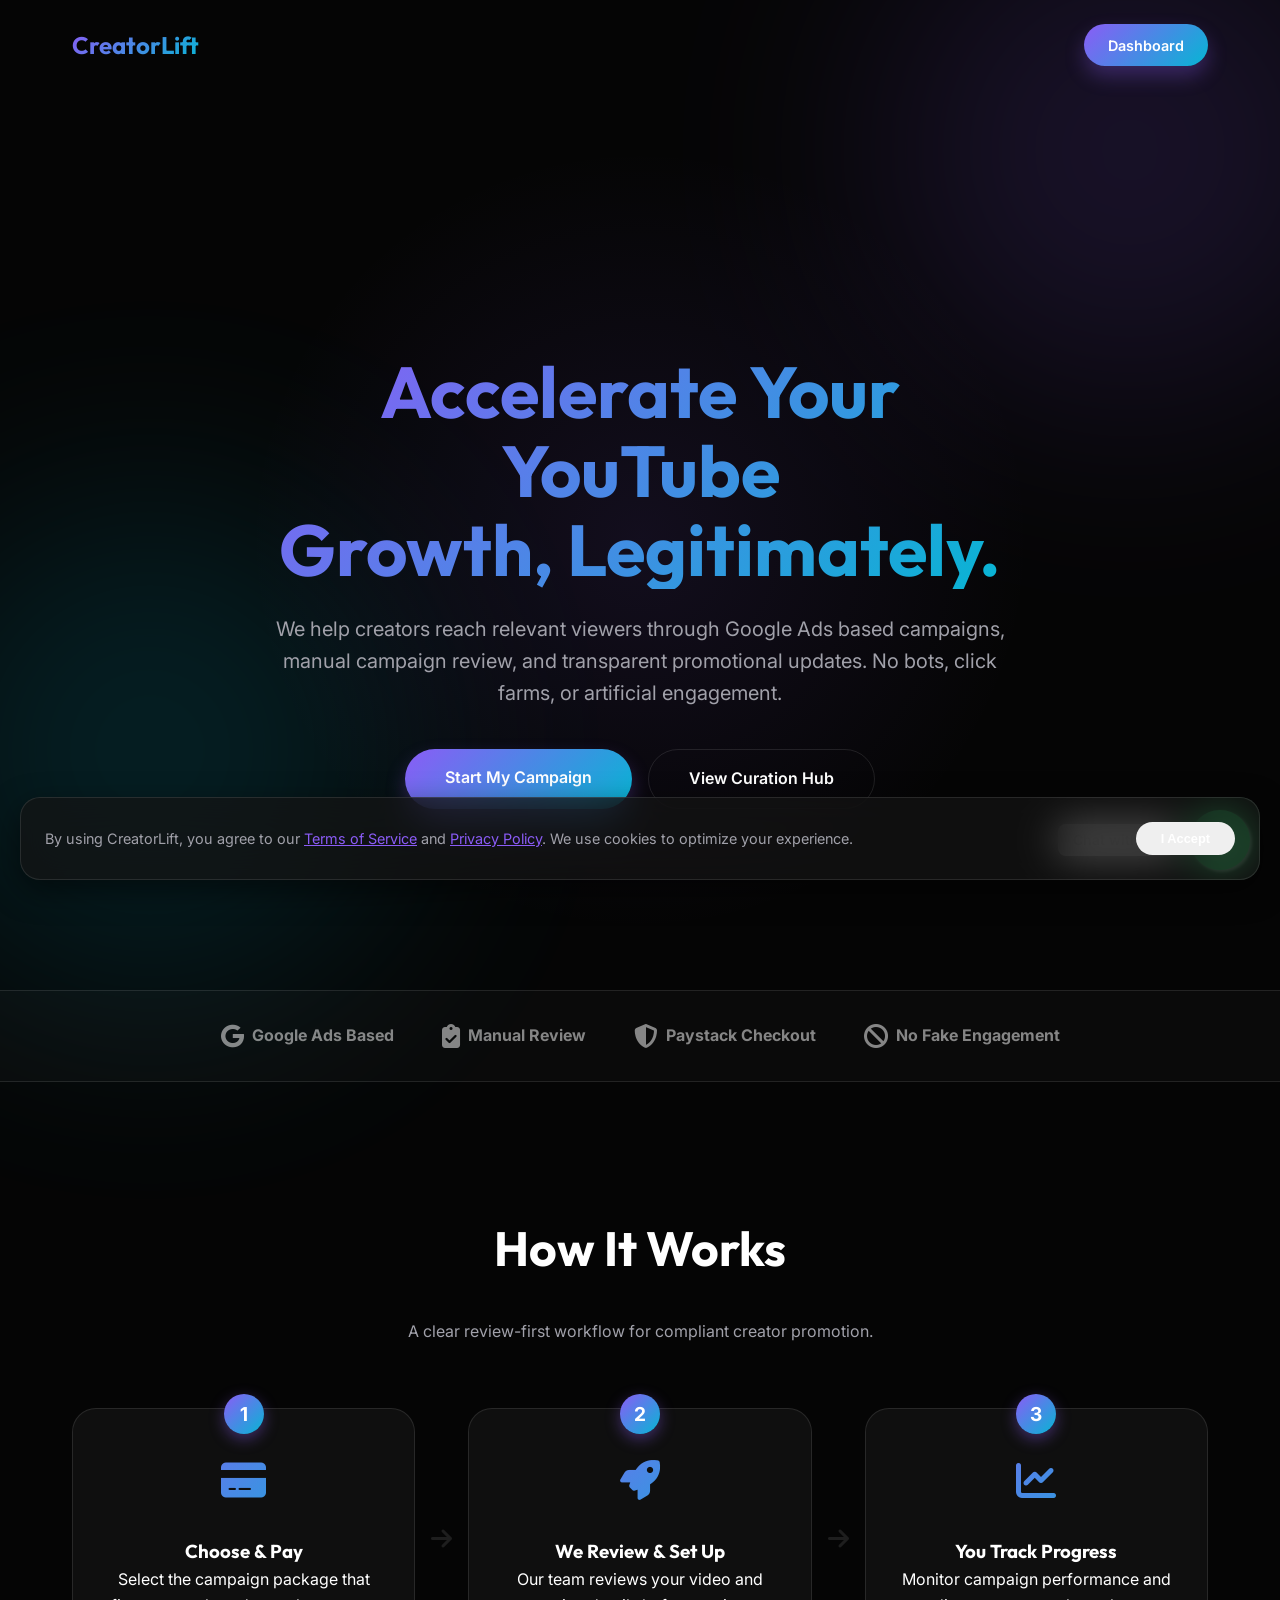
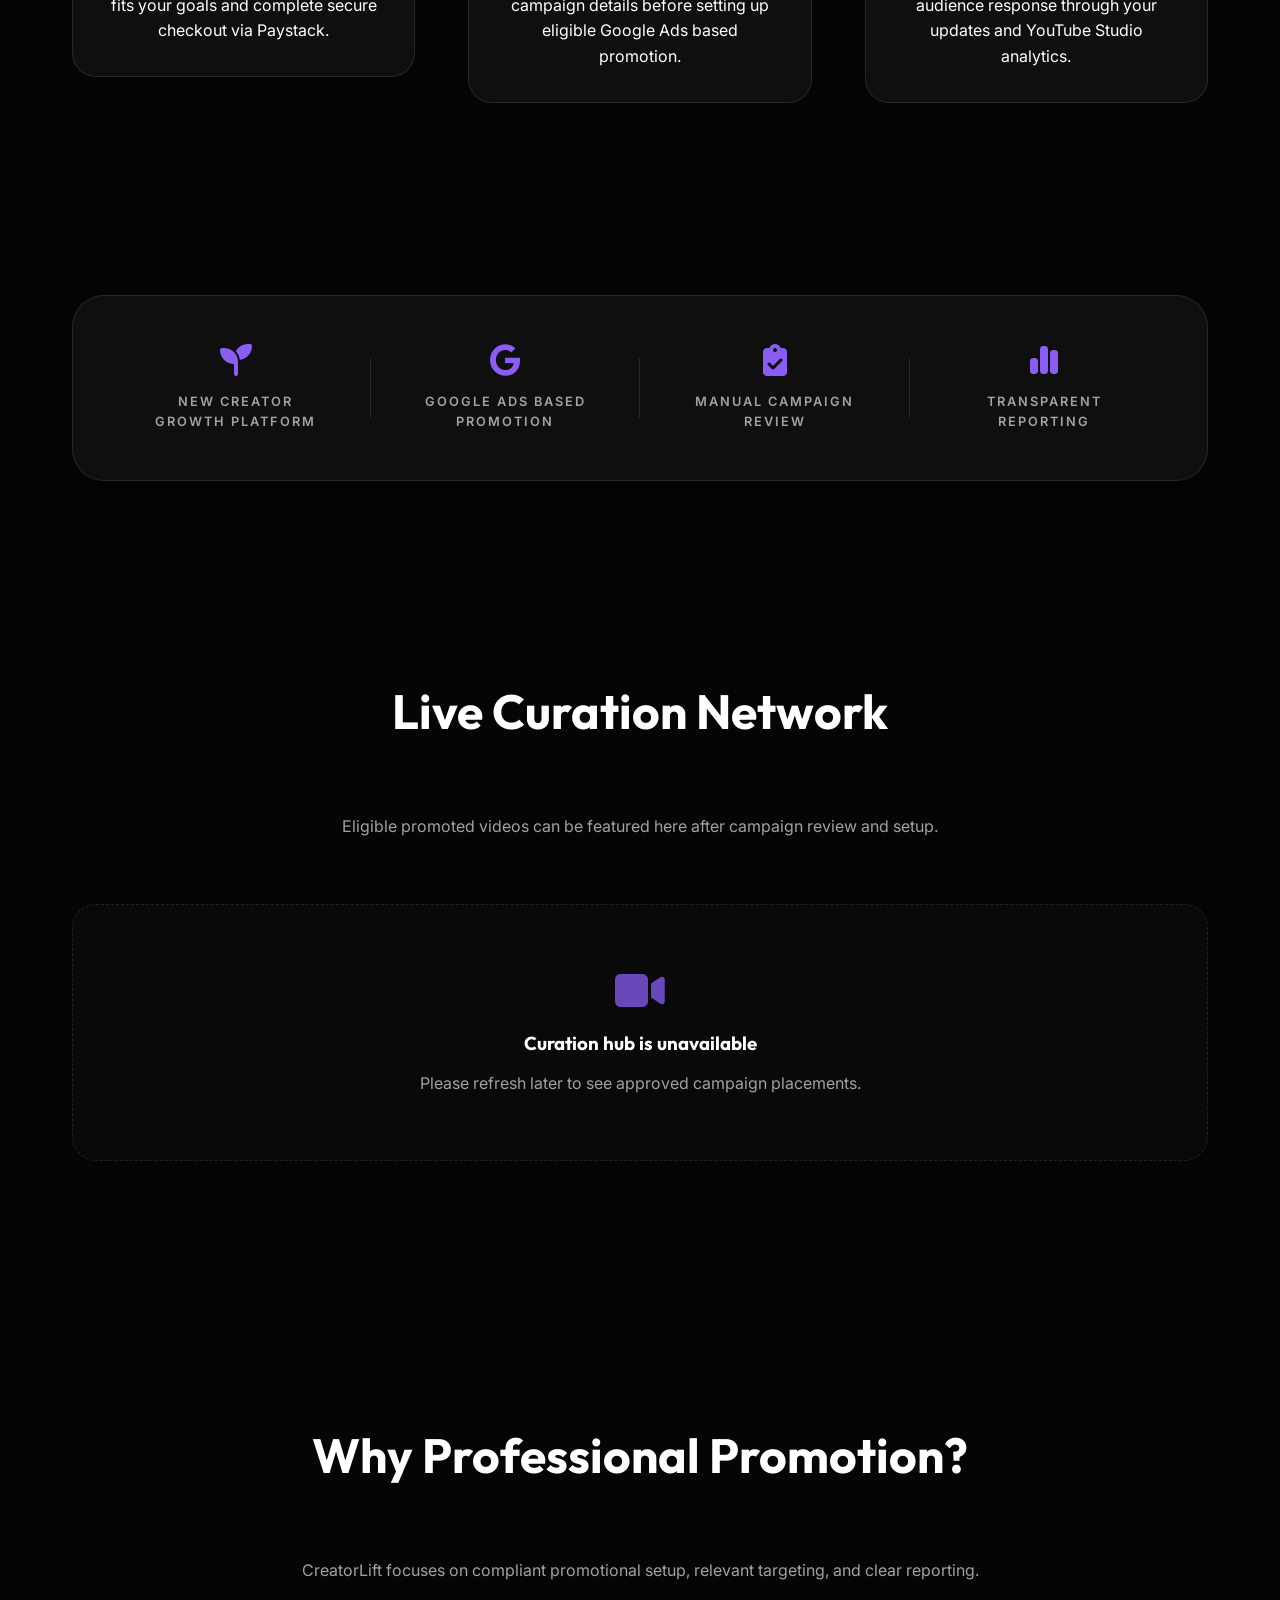
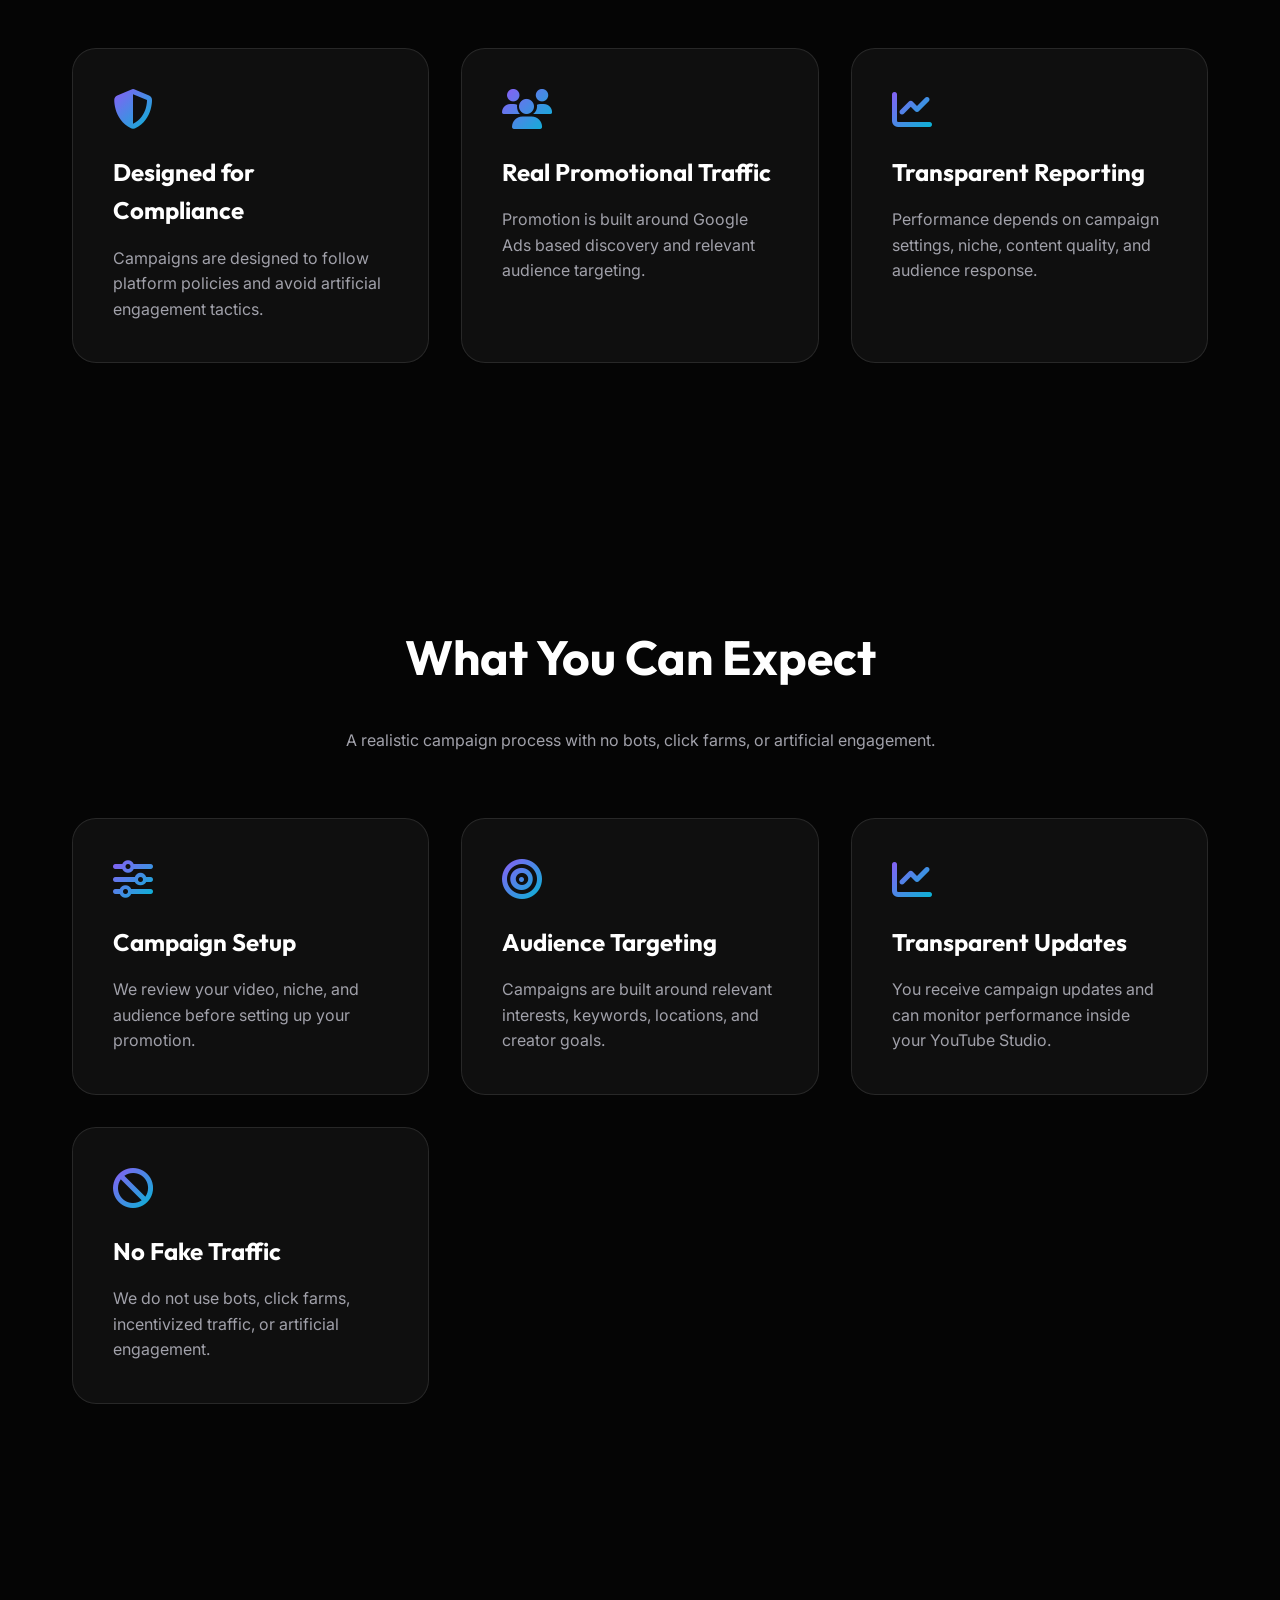
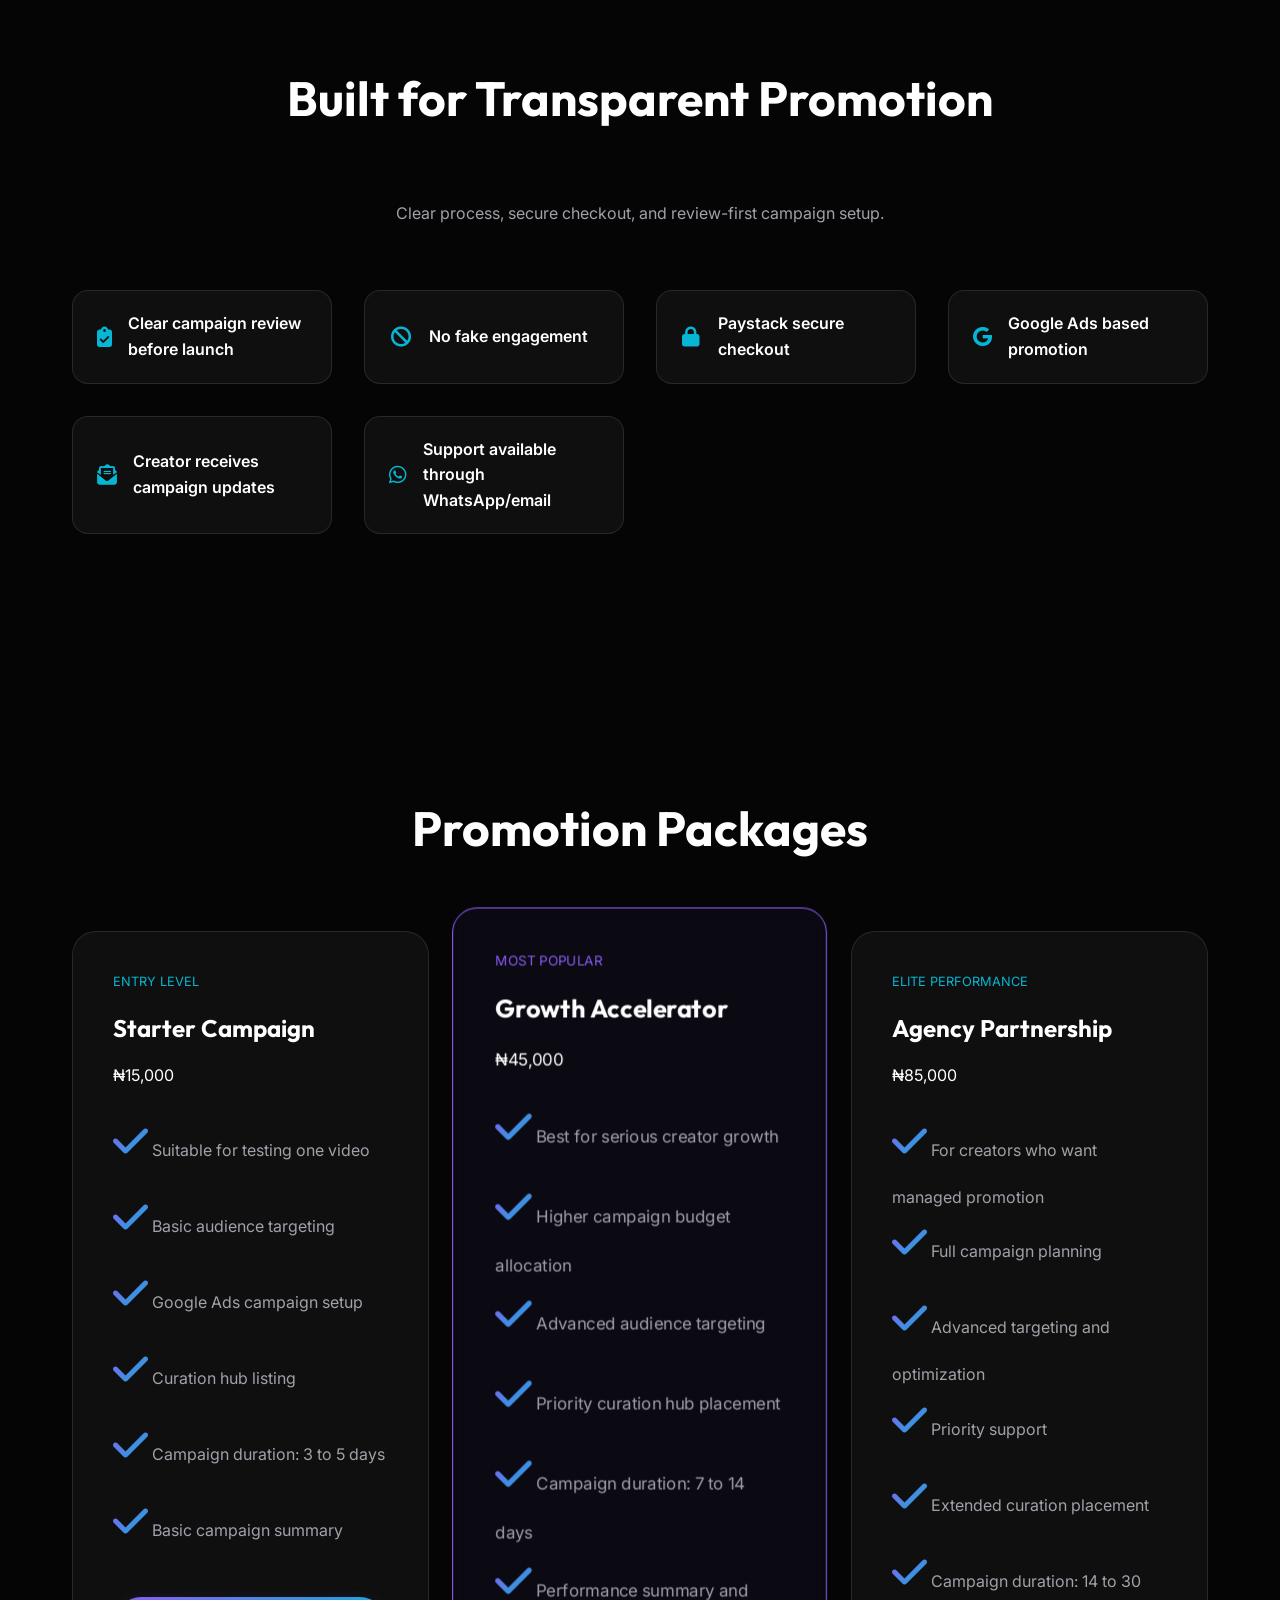
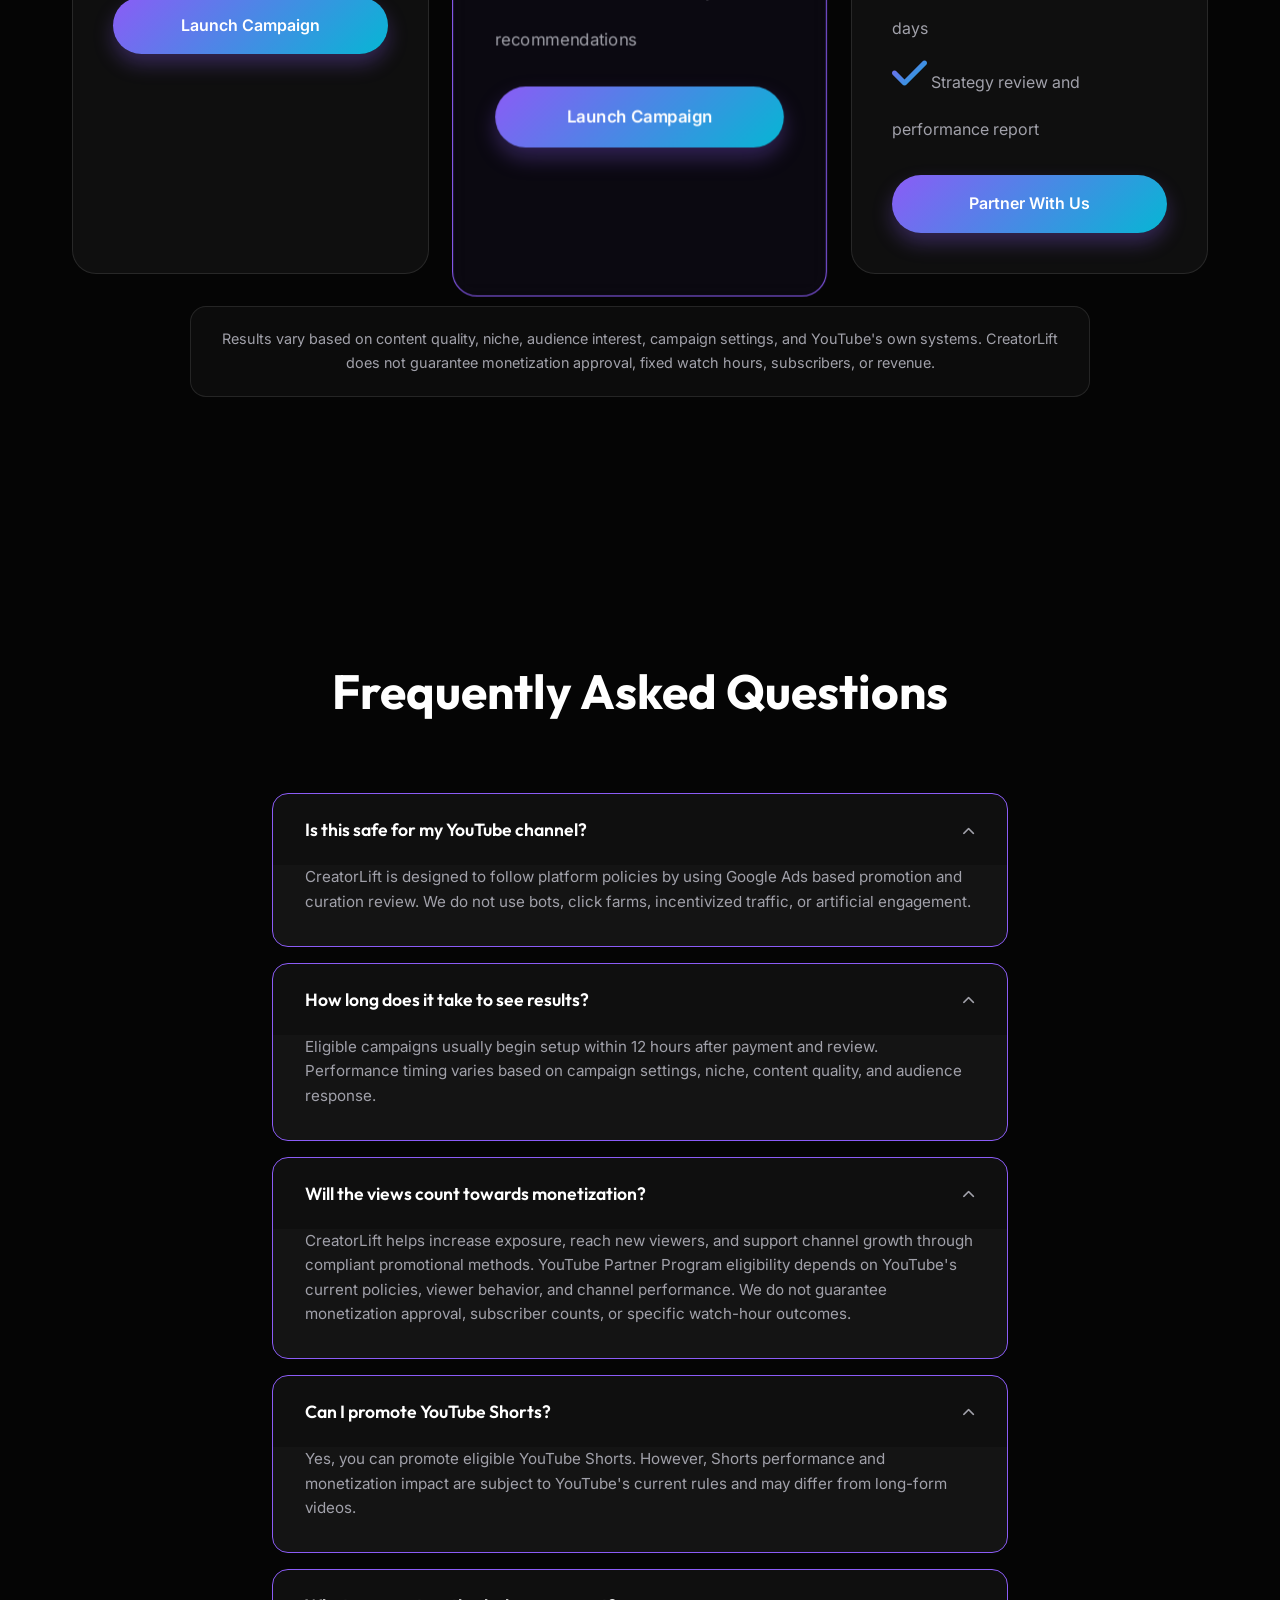
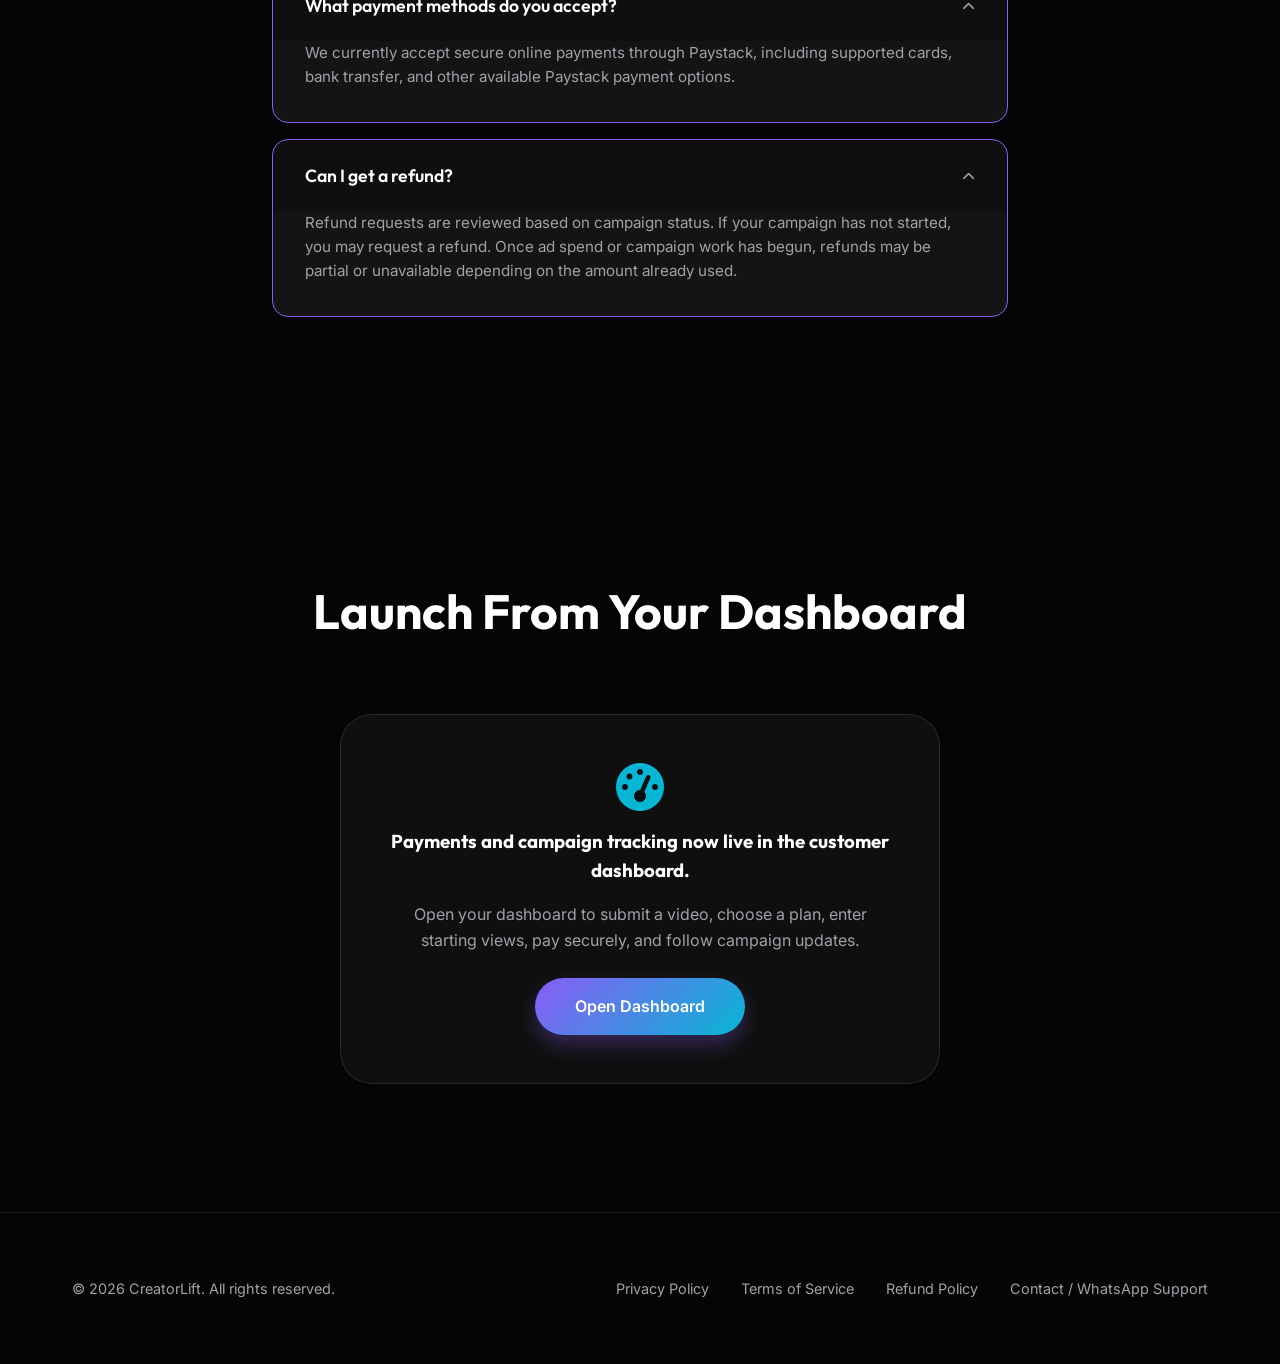
==== commit e46d005f: "Add customer dashboard and Supabase storage" ====
--- a/index.html
+++ b/index.html
@@ -26,7 +26,7 @@
     <header>
         <nav class="container" style="display: flex; justify-content: space-between; align-items: center; padding: 1.5rem 2rem;">
             <div class="logo" style="font-family: 'Outfit'; font-weight: 700; font-size: 1.5rem; background: var(--accent-gradient); -webkit-background-clip: text; -webkit-text-fill-color: transparent;">CreatorLift</div>
-            <a href="#join" class="btn btn-primary" style="padding: 0.6rem 1.5rem; font-size: 0.9rem;">Join Now</a>
+            <a href="dashboard.html" class="btn btn-primary" style="padding: 0.6rem 1.5rem; font-size: 0.9rem;">Dashboard</a>
         </nav>
     </header>
 
@@ -36,7 +36,7 @@
                 <h1>Accelerate Your YouTube <br>Growth, Legitimately.</h1>
                 <p>We help creators reach relevant viewers through Google Ads based campaigns, manual campaign review, and transparent promotional updates. No bots, click farms, or artificial engagement.</p>
                 <div class="hero-btns" style="display: flex; gap: 1rem; justify-content: center;">
-                    <a href="#pricing" class="btn btn-primary">Start My Campaign</a>
+                    <a href="dashboard.html" class="btn btn-primary">Start My Campaign</a>
                     <a href="#network" class="btn" style="border: 1px solid var(--glass-border); color: white;">View Curation Hub</a>
                 </div>
             </div>
@@ -213,7 +213,7 @@
                             <li><i class="fas fa-check" style="color: #22c55e;"></i> Campaign duration: 3 to 5 days</li>
                             <li><i class="fas fa-check" style="color: #22c55e;"></i> Basic campaign summary</li>
                         </ul>
-                        <a href="#join" class="btn btn-primary plan-cta" data-plan="Starter Campaign" style="width: 100%; text-align: center;">Launch Campaign</a>
+                        <a href="dashboard.html?plan=Starter%20Campaign" class="btn btn-primary" style="width: 100%; text-align: center;">Launch Campaign</a>
                     </div>
 
                     <div class="card" style="border-color: var(--primary-glow); transform: scale(1.05); background: rgba(139, 92, 246, 0.05);">
@@ -228,7 +228,7 @@
                             <li><i class="fas fa-check" style="color: #22c55e;"></i> Campaign duration: 7 to 14 days</li>
                             <li><i class="fas fa-check" style="color: #22c55e;"></i> Performance summary and recommendations</li>
                         </ul>
-                        <a href="#join" class="btn btn-primary plan-cta" data-plan="Growth Accelerator" style="width: 100%; text-align: center;">Launch Campaign</a>
+                        <a href="dashboard.html?plan=Growth%20Accelerator" class="btn btn-primary" style="width: 100%; text-align: center;">Launch Campaign</a>
                     </div>
 
                     <div class="card">
@@ -244,7 +244,7 @@
                             <li><i class="fas fa-check" style="color: #22c55e;"></i> Campaign duration: 14 to 30 days</li>
                             <li><i class="fas fa-check" style="color: #22c55e;"></i> Strategy review and performance report</li>
                         </ul>
-                        <a href="#join" class="btn btn-primary plan-cta" data-plan="Agency Partnership" style="width: 100%; text-align: center;">Partner With Us</a>
+                        <a href="dashboard.html?plan=Agency%20Partnership" class="btn btn-primary" style="width: 100%; text-align: center;">Partner With Us</a>
                     </div>
                 </div>
                 <p class="pricing-disclaimer">Results vary based on content quality, niche, audience interest, campaign settings, and YouTube's own systems. CreatorLift does not guarantee monetization approval, fixed watch hours, subscribers, or revenue.</p>
@@ -315,40 +315,13 @@
         </section>
 
         <section id="join" class="section container">
-            <h2 class="section-title reveal">Launch Your Promotion</h2>
+            <h2 class="section-title reveal">Launch From Your Dashboard</h2>
             <div class="form-container reveal">
-                <form id="paymentForm">
-                    <div class="form-group">
-                        <label>Select Plan</label>
-                        <select id="planSelect" style="width: 100%; padding: 1rem; background: rgba(255, 255, 255, 0.05); border: 1px solid var(--glass-border); border-radius: 12px; color: white; cursor: pointer; appearance: none;">
-                            <option value="Starter Campaign" data-amount="15000">Starter Campaign (&#8358;15,000)</option>
-                            <option value="Growth Accelerator" data-amount="45000" selected>Growth Accelerator (&#8358;45,000)</option>
-                            <option value="Agency Partnership" data-amount="85000">Agency Partnership (&#8358;85,000)</option>
-                        </select>
-                    </div>
-                    <div class="form-group">
-                        <label for="videoUrl">YouTube Video URL</label>
-                        <input type="url" id="videoUrl" placeholder="https://www.youtube.com/watch?v=..." required>
-                        <small style="color: var(--text-secondary); font-size: 0.8rem; margin-top: 5px; display: block;">Paste the link to the video you want to promote.</small>
-                    </div>
-                    <div class="form-group">
-                        <label for="email">Billing Email</label>
-                        <input type="email" id="email" placeholder="your@email.com" required>
-                    </div>
-                    <div style="background: rgba(139, 92, 246, 0.1); padding: 1.5rem; border-radius: 12px; margin-bottom: 1.5rem; border: 1px solid rgba(139, 92, 246, 0.2);">
-                        <div style="display: flex; justify-content: space-between; margin-bottom: 0.5rem;">
-                            <span>Total Due:</span>
-                            <span id="totalDue" style="font-weight: 700; color: var(--primary-glow); font-size: 1.2rem;">&#8358;45,000</span>
-                        </div>
-                        <p style="font-size: 0.8rem; color: var(--text-secondary);">After payment, our team reviews your video and campaign details. If the campaign is eligible, setup usually begins within 12 hours.</p>
-                    </div>
-                    <p class="checkout-note">Videos that violate platform policies, contain restricted content, or are unsuitable for promotion may be rejected and refunded before campaign launch.</p>
-                    <button type="submit" class="btn btn-primary" style="width: 100%;">Pay &amp; Submit for Review</button>
-                </form>
-                <div id="paymentFeedback" style="display: none; text-align: center; padding: 2rem;">
-                    <i class="fas fa-check-circle" style="font-size: 3rem; color: var(--secondary-glow); margin-bottom: 1rem;"></i>
-                    <h3>Redirecting to Secure Payment...</h3>
-                    <p style="color: var(--text-secondary);">Please do not close this window.</p>
+                <div style="text-align:center;">
+                    <i class="fas fa-gauge-high" style="font-size: 3rem; color: var(--secondary-glow); margin-bottom: 1rem;"></i>
+                    <h3>Payments and campaign tracking now live in the customer dashboard.</h3>
+                    <p style="color: var(--text-secondary); margin: 1rem 0 1.5rem;">Open your dashboard to submit a video, choose a plan, enter starting views, pay securely, and follow campaign updates.</p>
+                    <a href="dashboard.html" class="btn btn-primary">Open Dashboard</a>
                 </div>
             </div>
         </section>
@@ -380,7 +353,6 @@
         <button onclick="document.getElementById('cookieBanner').style.display='none'" class="btn" style="padding: 0.5rem 1.5rem; border: 1px solid var(--glass-border); color: white; font-size: 0.8rem;">I Accept</button>
     </div>
 
-    <script src="https://js.paystack.co/v1/inline.js"></script>
     <script src="script.js"></script>
 </body>
 </html>
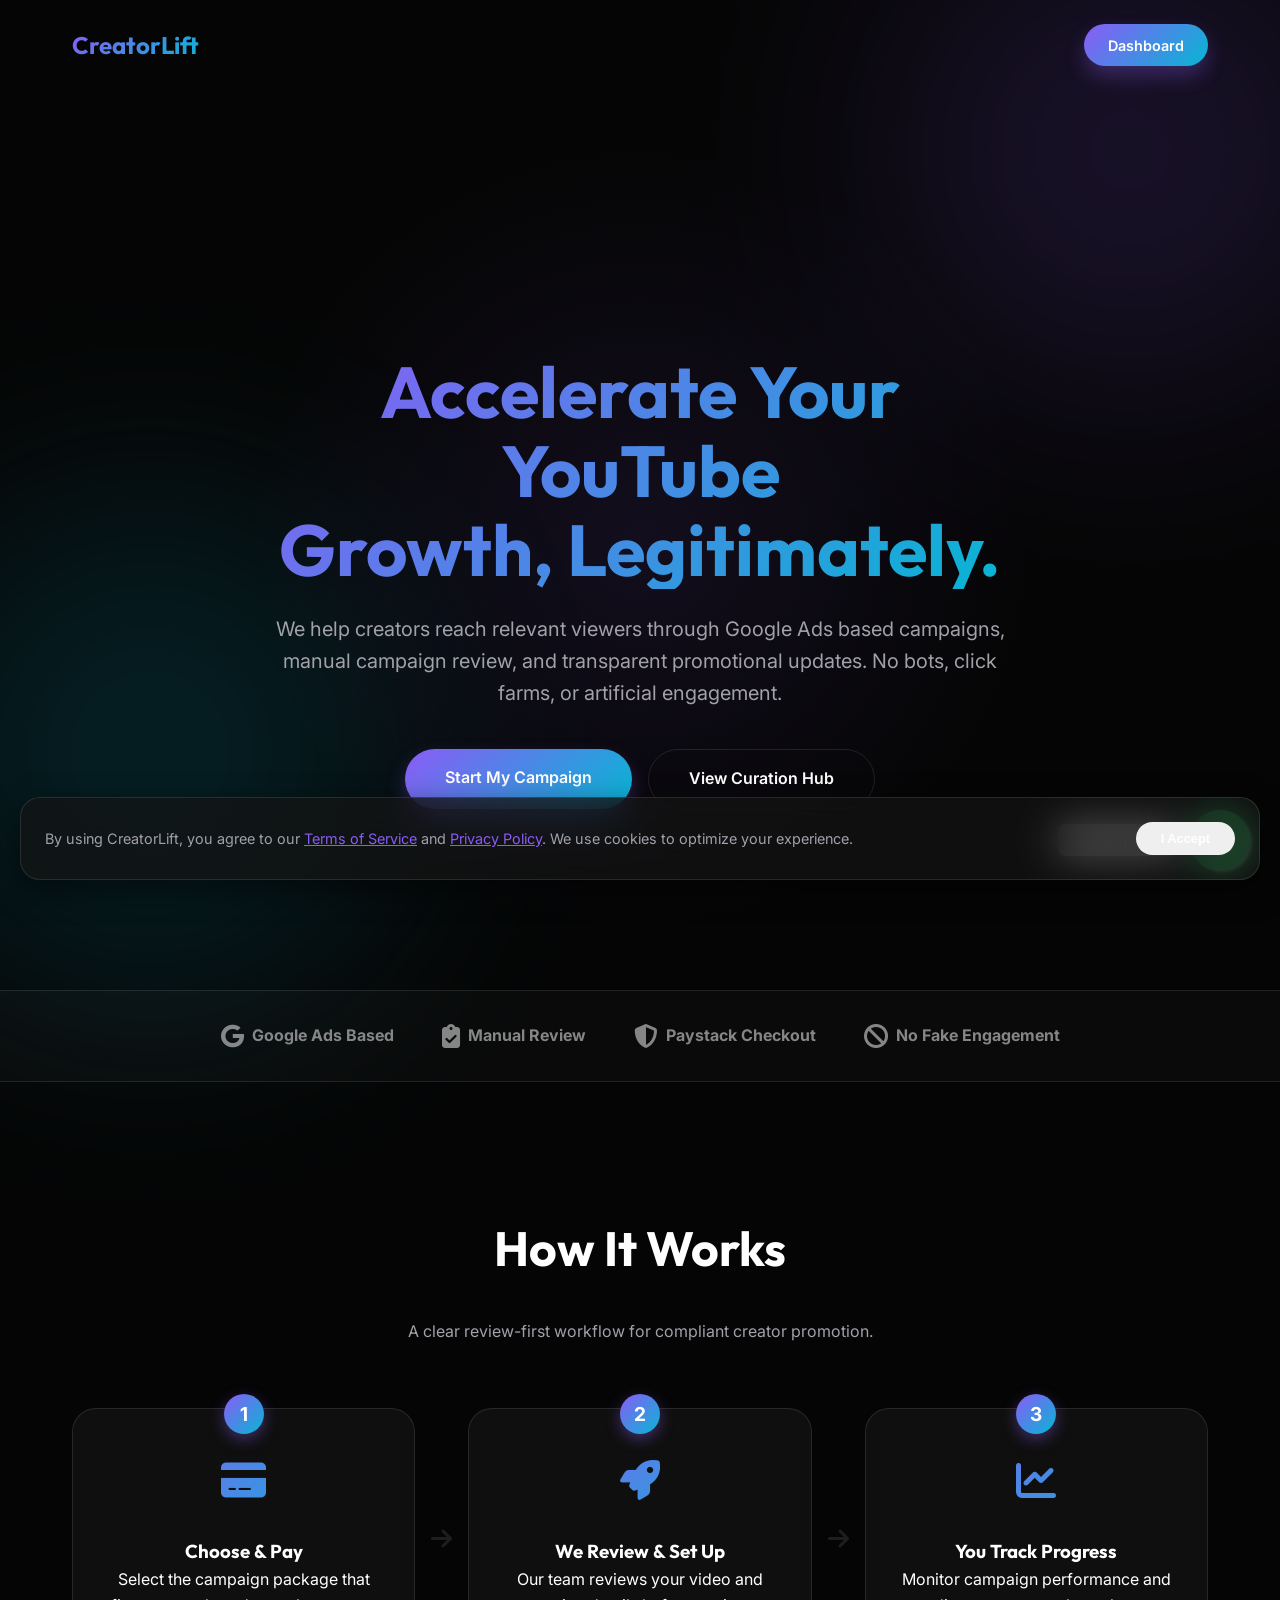
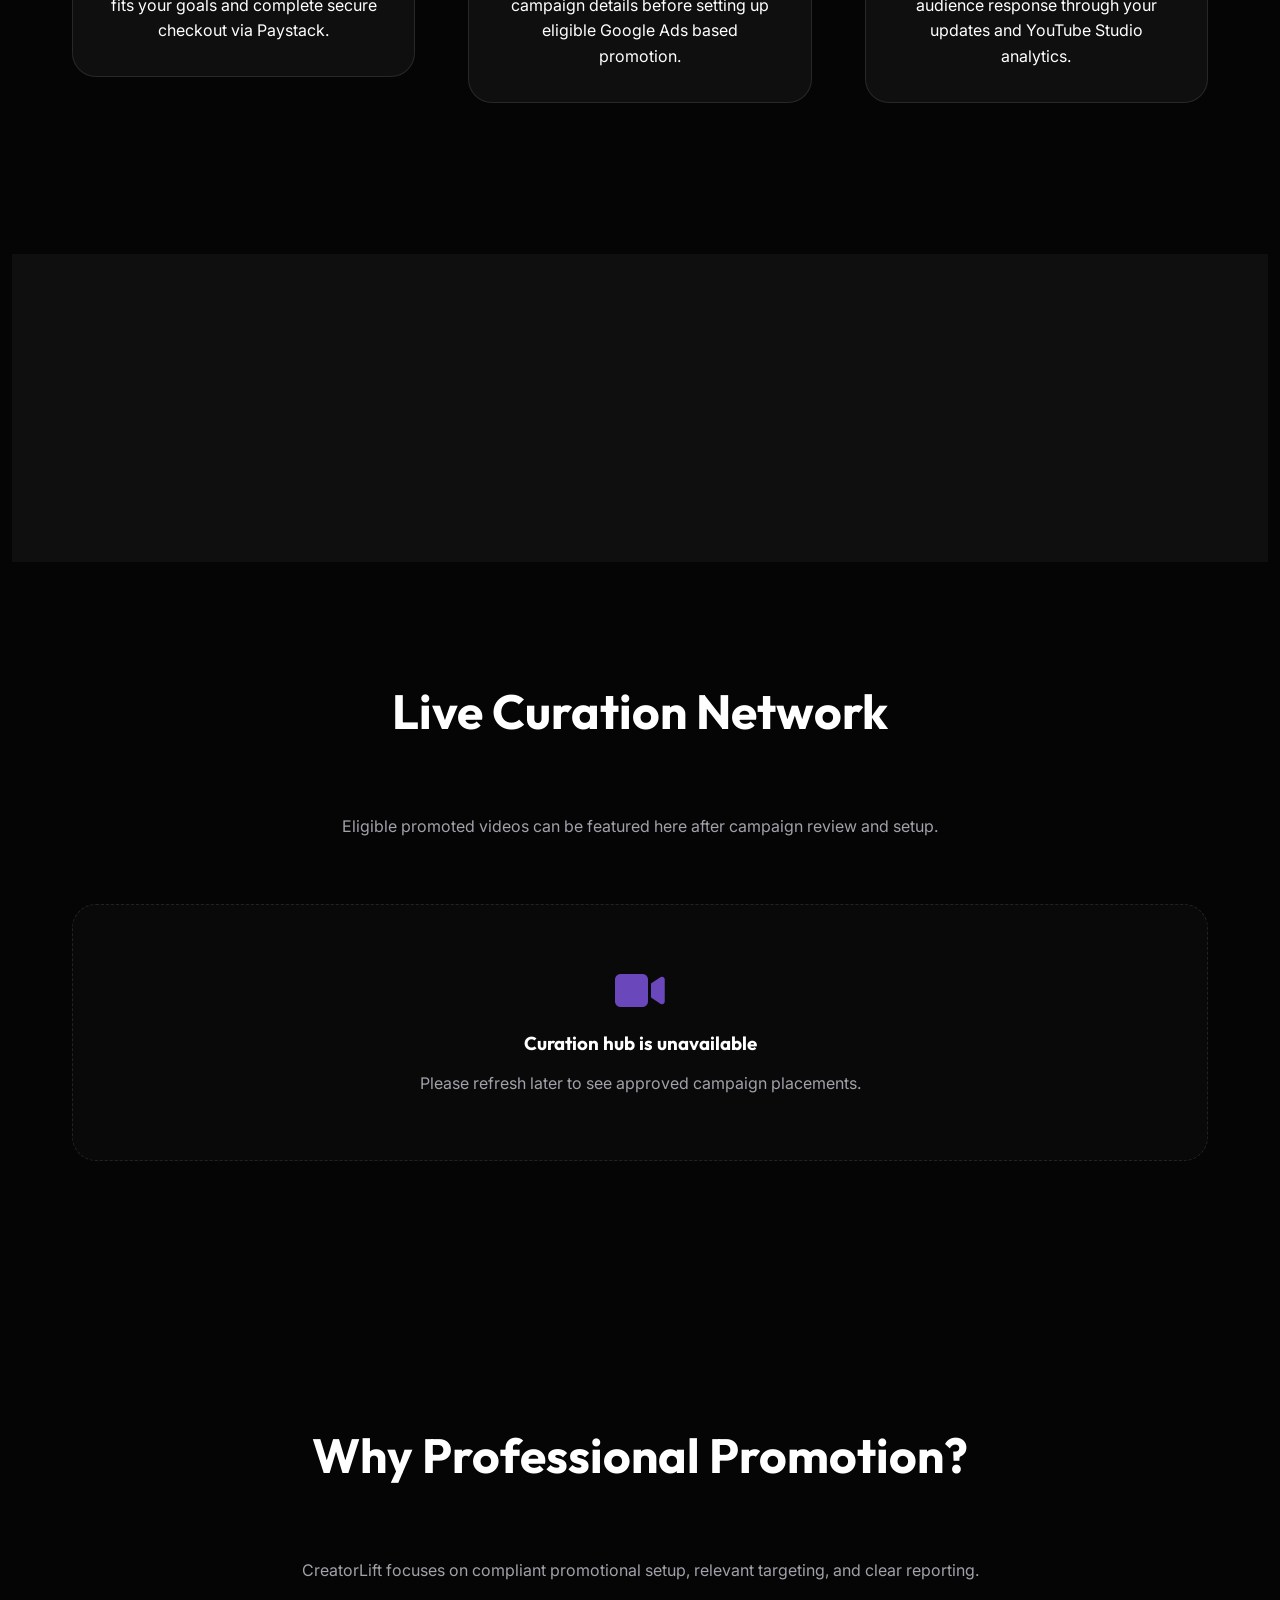
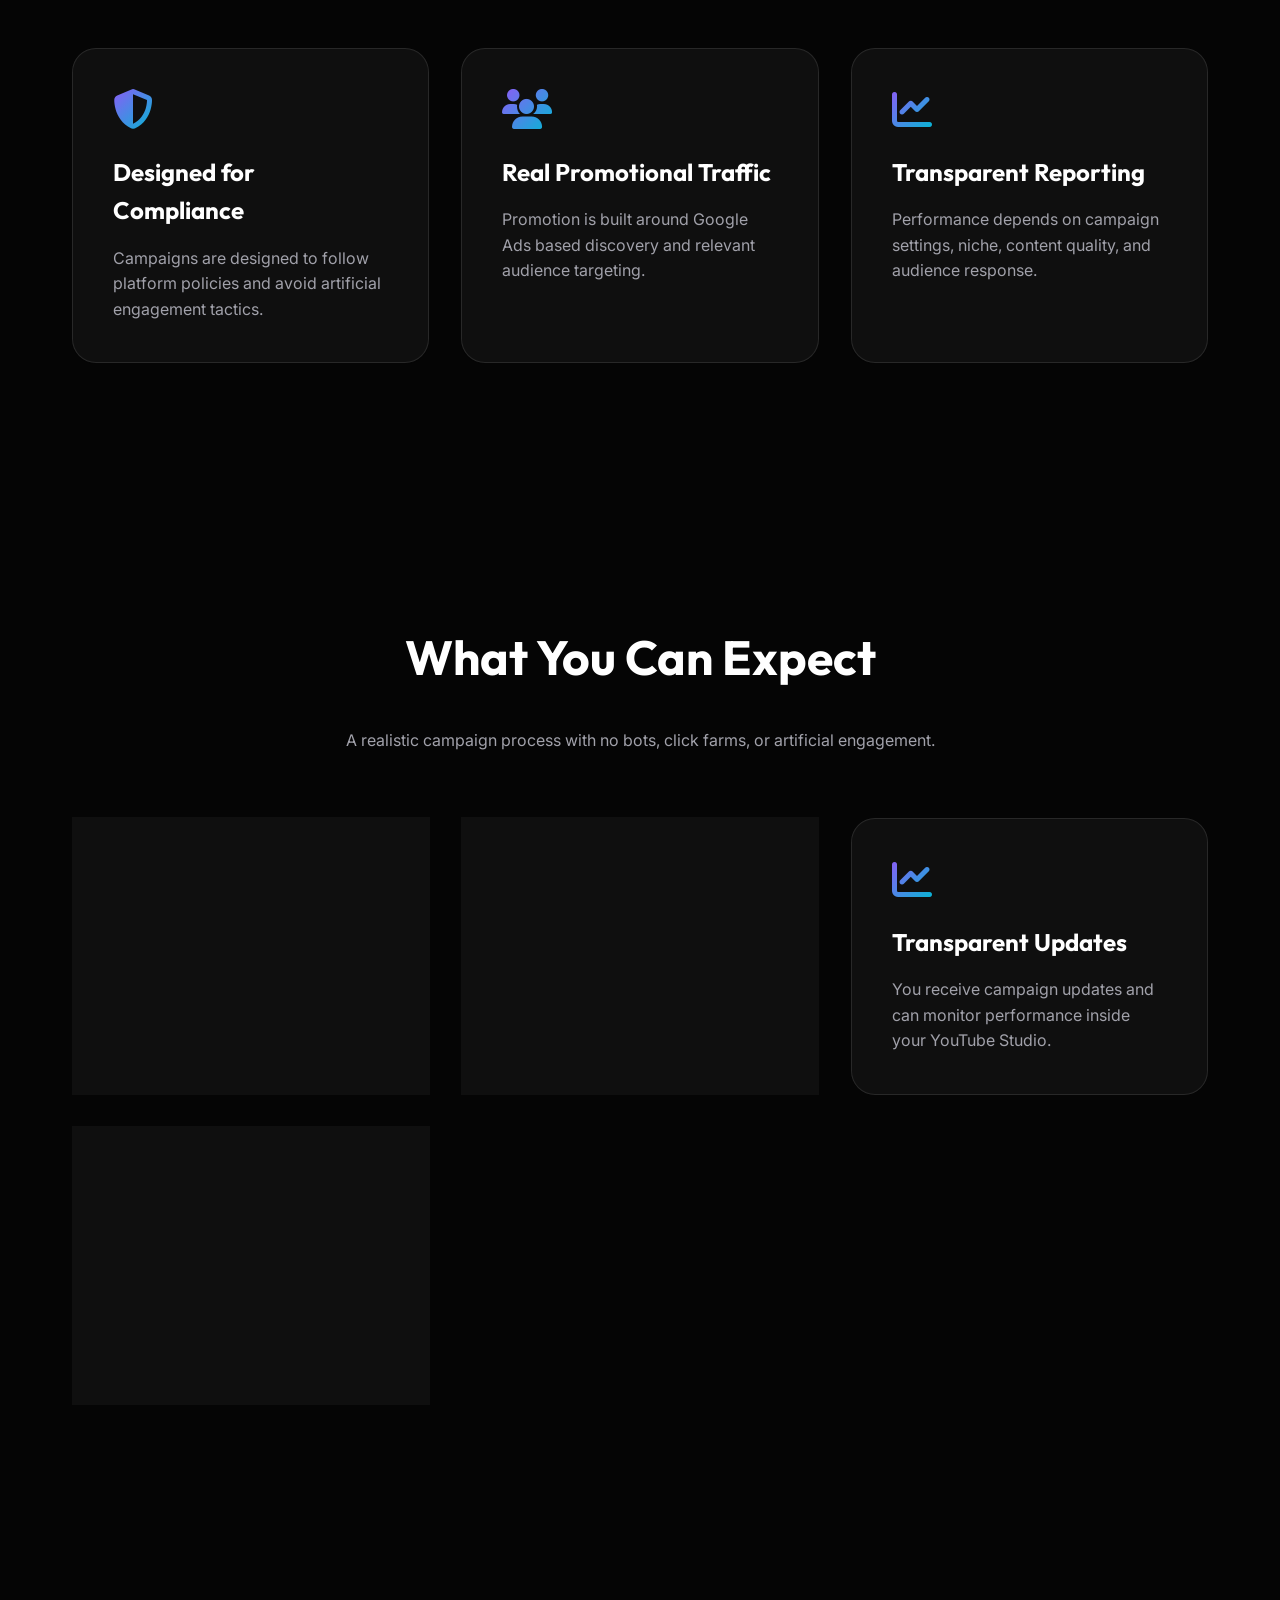
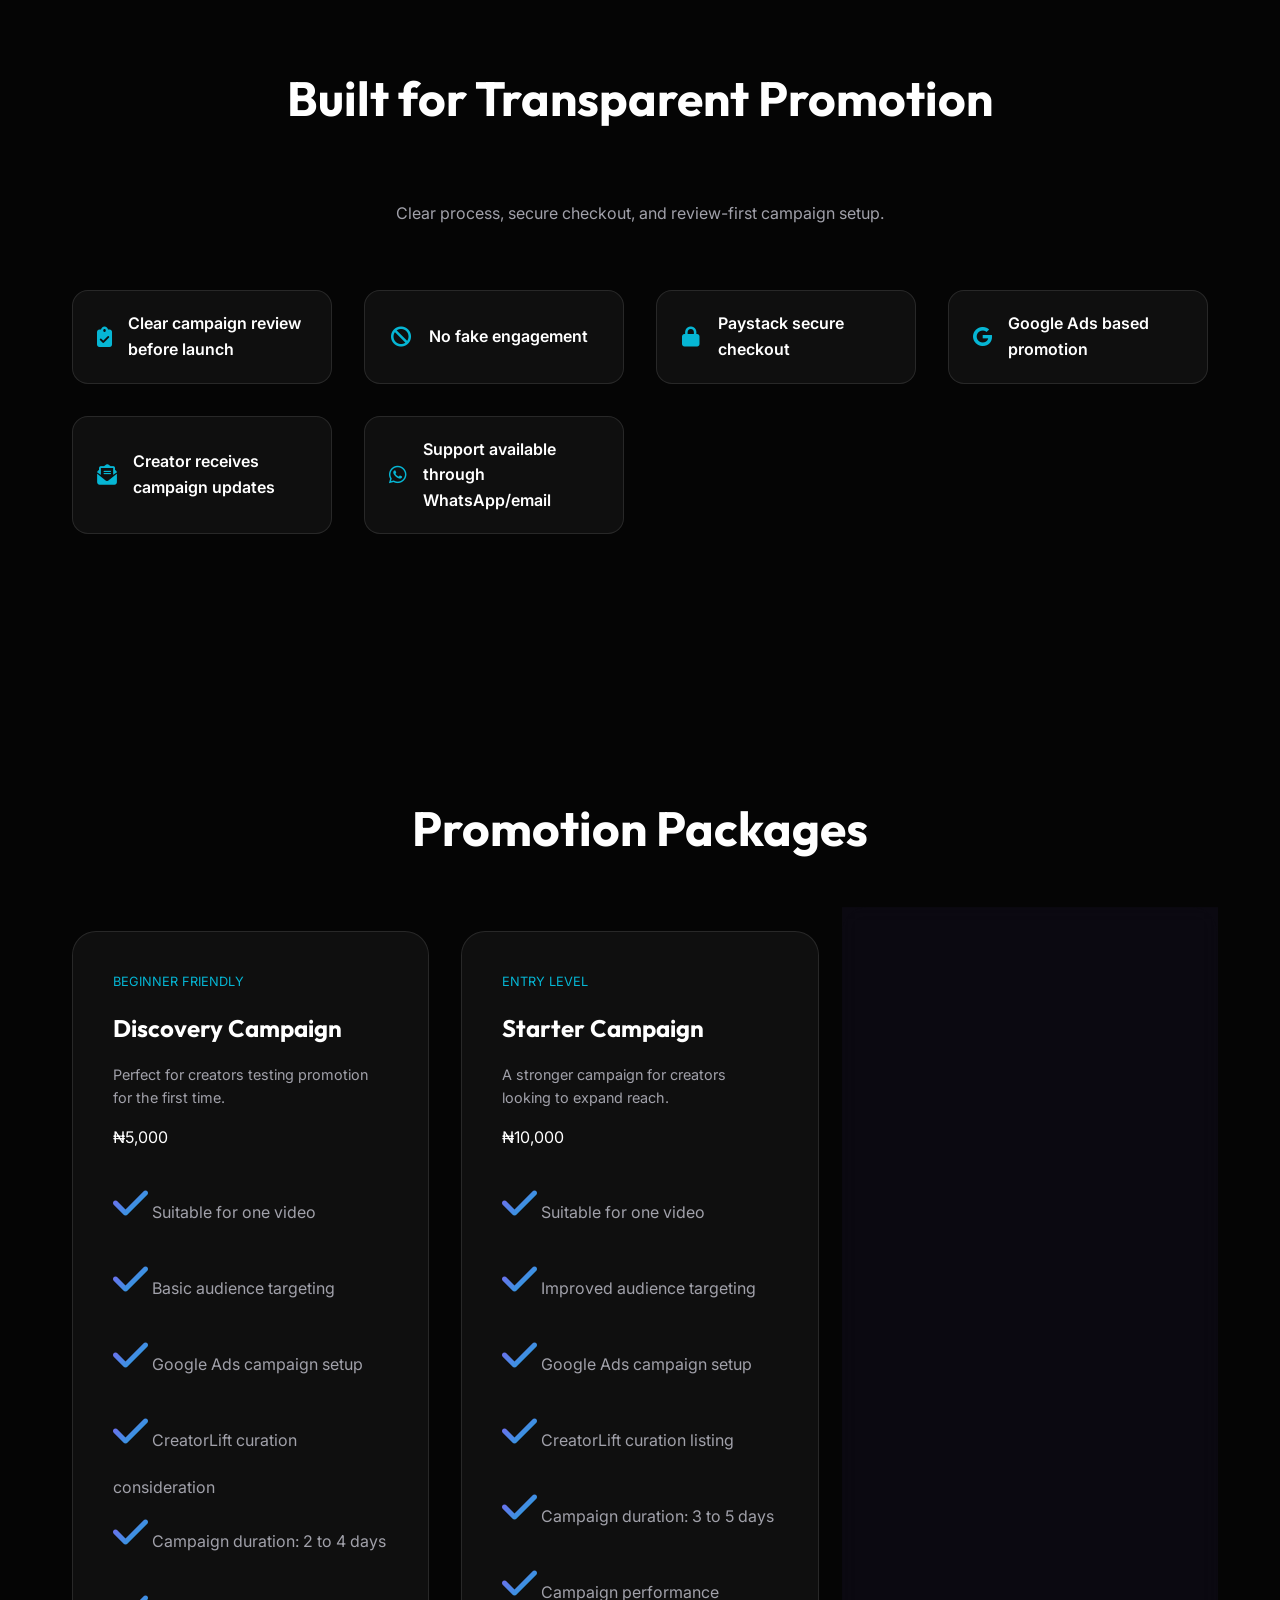
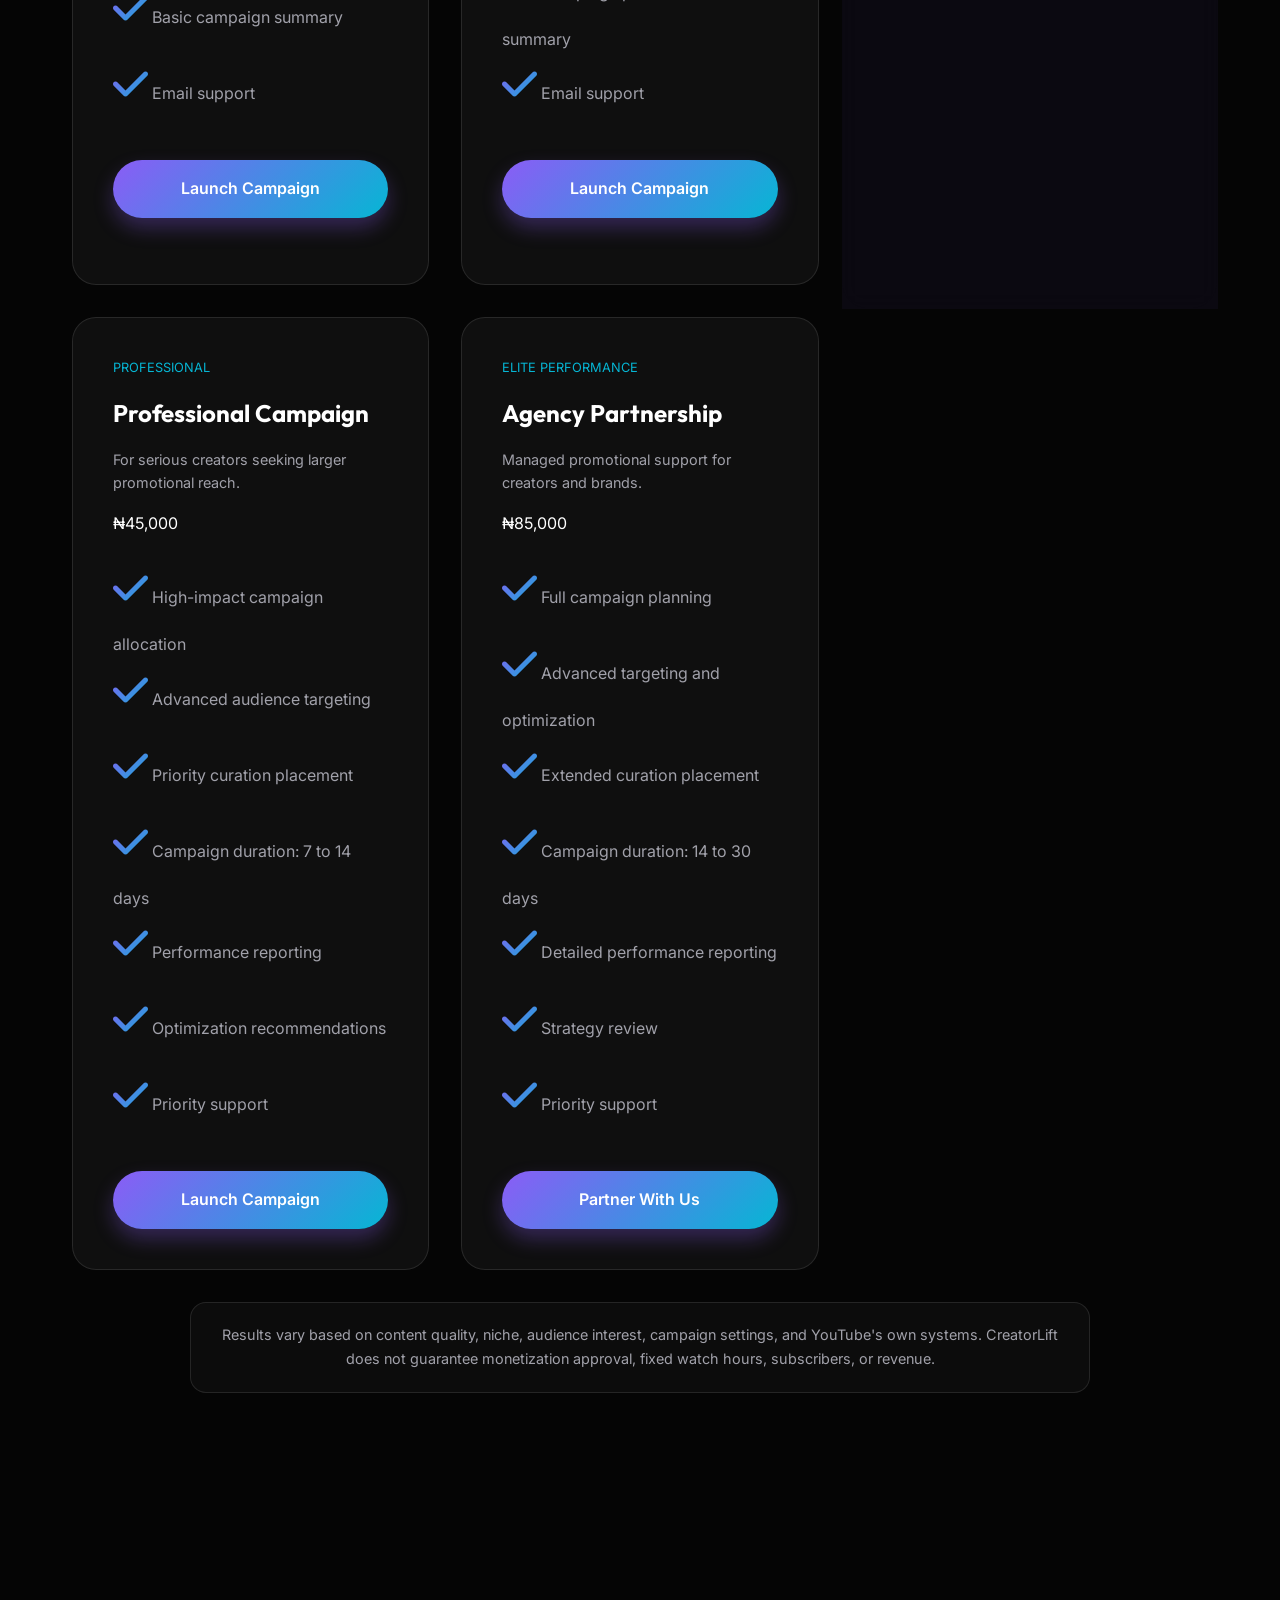
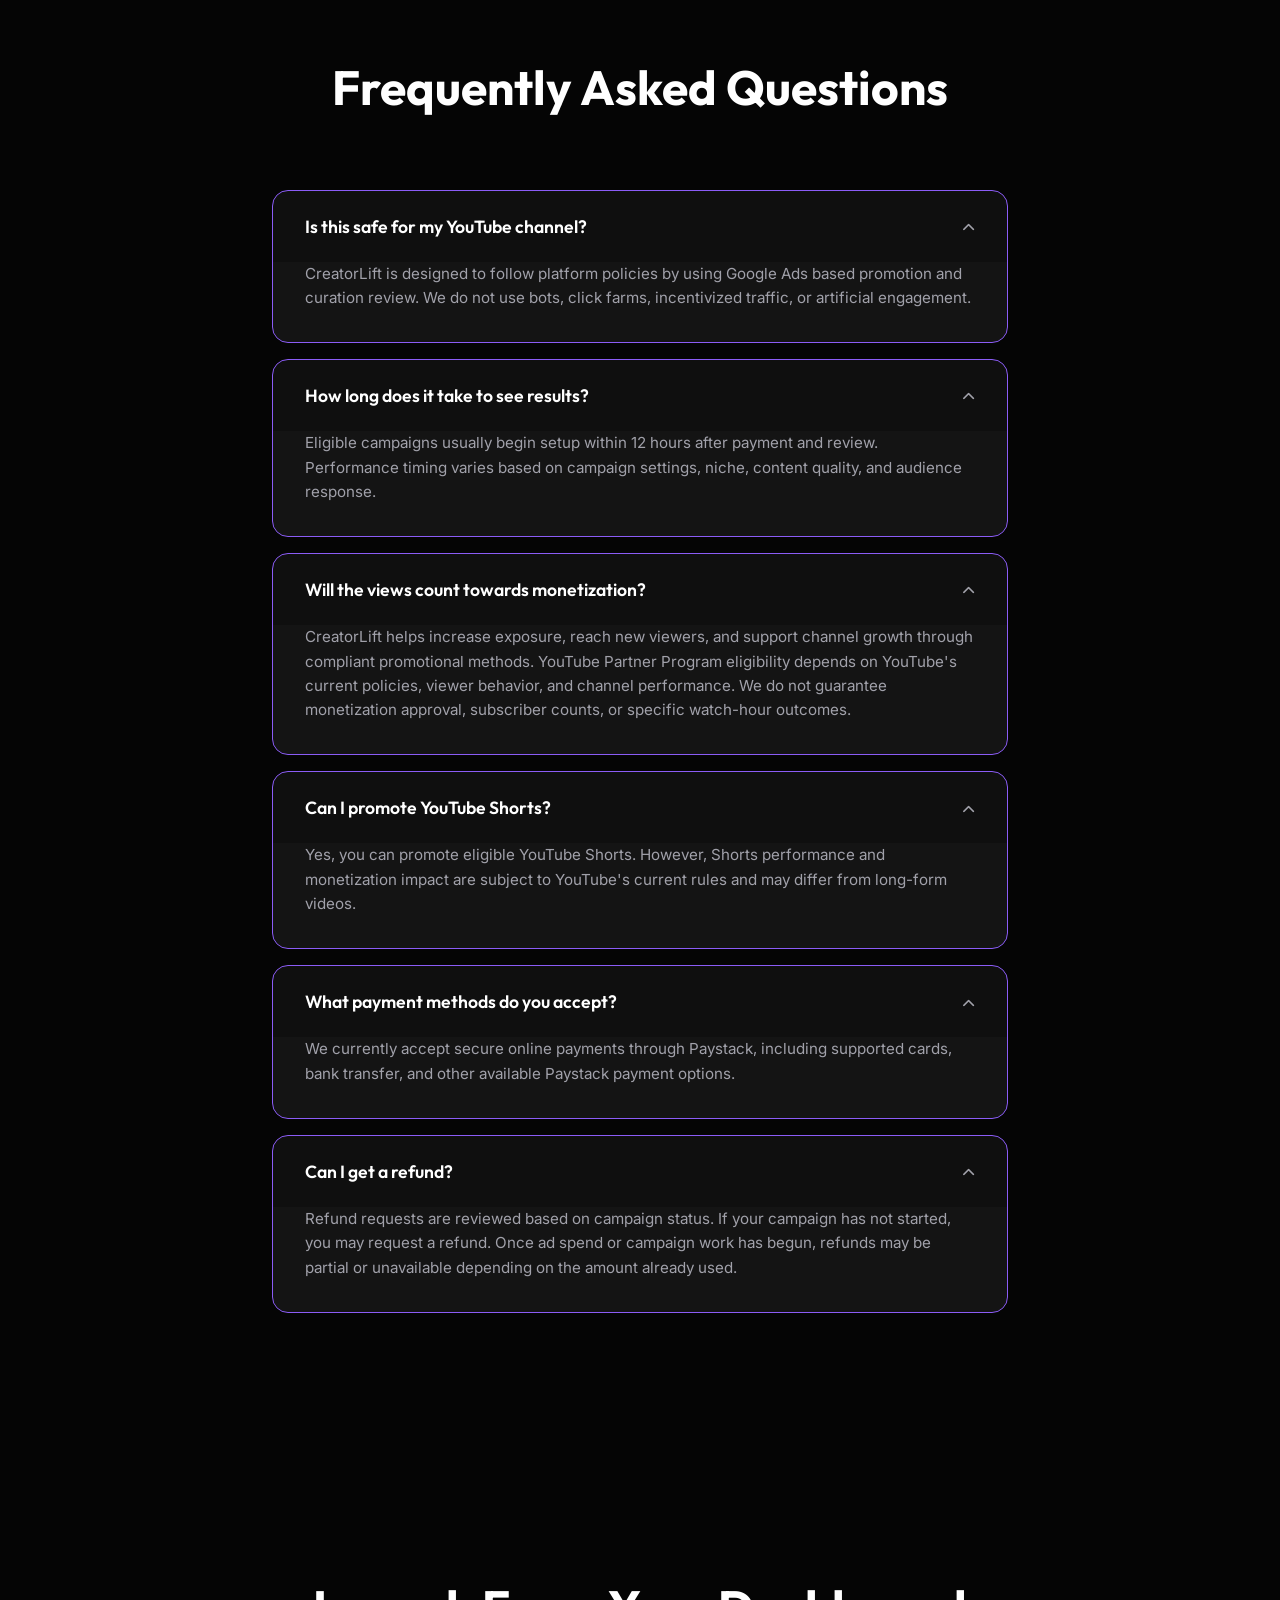
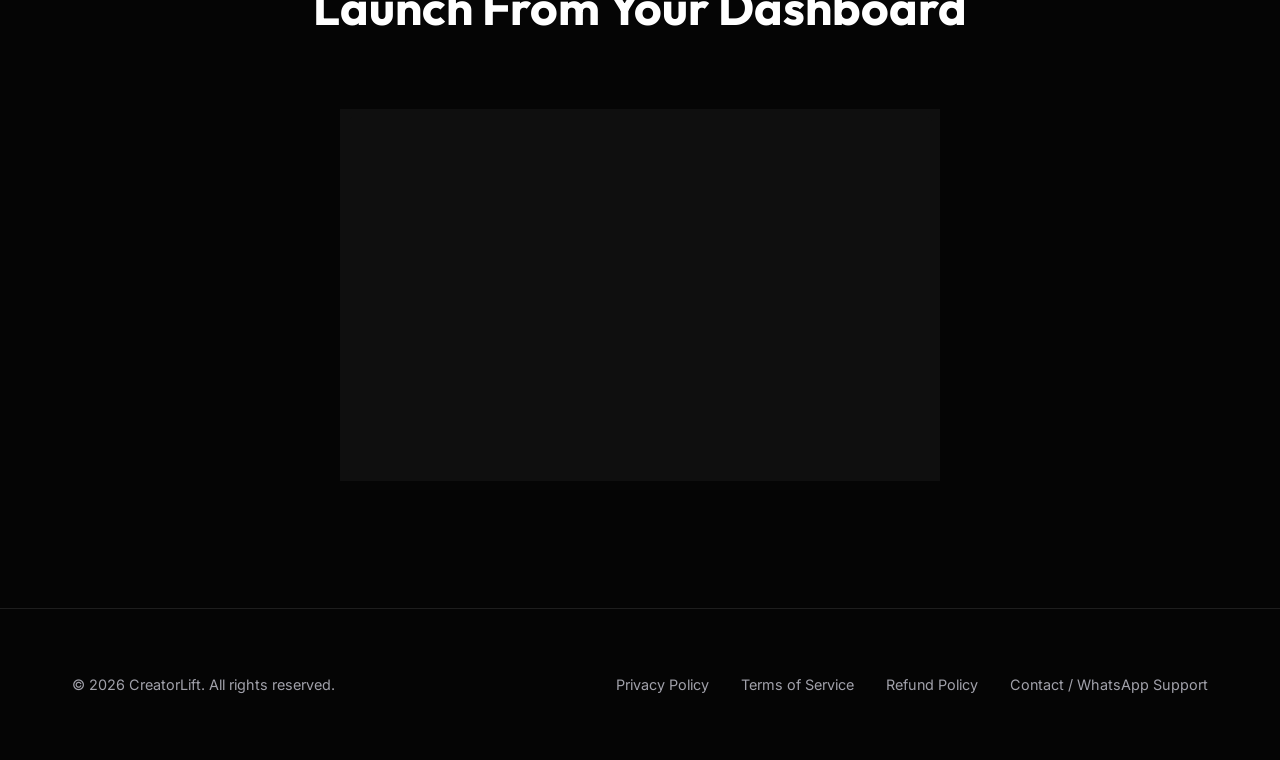
==== commit 7c69420f: "Update pricing structure to 5-tier campaign packages" ====
--- a/index.html
+++ b/index.html
@@ -1,6 +1,7 @@
 <!DOCTYPE html>
 <html lang="en">
 <head>
+    <meta name="google-adsense-account" content="ca-pub-4998932108087321">
     <meta charset="UTF-8">
     <meta name="viewport" content="width=device-width, initial-scale=1.0">
     <title>CreatorLift | Accelerate Your YouTube Growth</title>
@@ -201,48 +202,92 @@
             <div class="container">
                 <h2 class="section-title">Promotion Packages</h2>
                 <div class="grid">
+                    <!-- PLAN 1: Discovery Campaign -->
+                    <div class="card">
+                        <div style="font-size: 0.8rem; color: var(--secondary-glow); margin-bottom: 1rem;">BEGINNER FRIENDLY</div>
+                        <h3 style="font-size: 1.5rem;">Discovery Campaign</h3>
+                        <p style="font-size: 0.9rem; color: var(--text-secondary); margin: 0.5rem 0 1rem 0; min-height: 2.7rem;">Perfect for creators testing promotion for the first time.</p>
+                        <div class="price">&#8358;5,000</div>
+                        <ul style="list-style: none; margin: 2rem 0; color: var(--text-secondary);">
+                            <li><i class="fas fa-check" style="color: #22c55e;"></i> Suitable for one video</li>
+                            <li><i class="fas fa-check" style="color: #22c55e;"></i> Basic audience targeting</li>
+                            <li><i class="fas fa-check" style="color: #22c55e;"></i> Google Ads campaign setup</li>
+                            <li><i class="fas fa-check" style="color: #22c55e;"></i> CreatorLift curation consideration</li>
+                            <li><i class="fas fa-check" style="color: #22c55e;"></i> Campaign duration: 2 to 4 days</li>
+                            <li><i class="fas fa-check" style="color: #22c55e;"></i> Basic campaign summary</li>
+                            <li><i class="fas fa-check" style="color: #22c55e;"></i> Email support</li>
+                        </ul>
+                        <a href="dashboard.html?plan=Discovery%20Campaign" class="btn btn-primary" style="width: 100%; text-align: center;">Launch Campaign</a>
+                    </div>
+
+                    <!-- PLAN 2: Starter Campaign -->
                     <div class="card">
                         <div style="font-size: 0.8rem; color: var(--secondary-glow); margin-bottom: 1rem;">ENTRY LEVEL</div>
                         <h3 style="font-size: 1.5rem;">Starter Campaign</h3>
-                        <div class="price">&#8358;15,000</div>
+                        <p style="font-size: 0.9rem; color: var(--text-secondary); margin: 0.5rem 0 1rem 0; min-height: 2.7rem;">A stronger campaign for creators looking to expand reach.</p>
+                        <div class="price">&#8358;10,000</div>
                         <ul style="list-style: none; margin: 2rem 0; color: var(--text-secondary);">
-                            <li><i class="fas fa-check" style="color: #22c55e;"></i> Suitable for testing one video</li>
-                            <li><i class="fas fa-check" style="color: #22c55e;"></i> Basic audience targeting</li>
+                            <li><i class="fas fa-check" style="color: #22c55e;"></i> Suitable for one video</li>
+                            <li><i class="fas fa-check" style="color: #22c55e;"></i> Improved audience targeting</li>
                             <li><i class="fas fa-check" style="color: #22c55e;"></i> Google Ads campaign setup</li>
-                            <li><i class="fas fa-check" style="color: #22c55e;"></i> Curation hub listing</li>
+                            <li><i class="fas fa-check" style="color: #22c55e;"></i> CreatorLift curation listing</li>
                             <li><i class="fas fa-check" style="color: #22c55e;"></i> Campaign duration: 3 to 5 days</li>
-                            <li><i class="fas fa-check" style="color: #22c55e;"></i> Basic campaign summary</li>
+                            <li><i class="fas fa-check" style="color: #22c55e;"></i> Campaign performance summary</li>
+                            <li><i class="fas fa-check" style="color: #22c55e;"></i> Email support</li>
                         </ul>
                         <a href="dashboard.html?plan=Starter%20Campaign" class="btn btn-primary" style="width: 100%; text-align: center;">Launch Campaign</a>
                     </div>
 
+                    <!-- PLAN 3: Growth Accelerator -->
                     <div class="card" style="border-color: var(--primary-glow); transform: scale(1.05); background: rgba(139, 92, 246, 0.05);">
                         <div style="font-size: 0.8rem; color: var(--primary-glow); margin-bottom: 1rem;">MOST POPULAR</div>
                         <h3 style="font-size: 1.5rem;">Growth Accelerator</h3>
+                        <p style="font-size: 0.9rem; color: var(--text-secondary); margin: 0.5rem 0 1rem 0; min-height: 2.7rem;">Designed for creators ready to grow faster.</p>
+                        <div class="price">&#8358;15,000</div>
+                        <ul style="list-style: none; margin: 2rem 0; color: var(--text-secondary);">
+                            <li><i class="fas fa-check" style="color: #22c55e;"></i> Advanced audience targeting</li>
+                            <li><i class="fas fa-check" style="color: #22c55e;"></i> Higher campaign budget allocation</li>
+                            <li><i class="fas fa-check" style="color: #22c55e;"></i> Priority curation consideration</li>
+                            <li><i class="fas fa-check" style="color: #22c55e;"></i> Campaign duration: 5 to 10 days</li>
+                            <li><i class="fas fa-check" style="color: #22c55e;"></i> Performance summary</li>
+                            <li><i class="fas fa-check" style="color: #22c55e;"></i> Optimization recommendations</li>
+                            <li><i class="fas fa-check" style="color: #22c55e;"></i> Priority email support</li>
+                        </ul>
+                        <a href="dashboard.html?plan=Growth%20Accelerator" class="btn btn-primary" style="width: 100%; text-align: center;">Launch Campaign</a>
+                    </div>
+
+                    <!-- PLAN 4: Professional Campaign -->
+                    <div class="card">
+                        <div style="font-size: 0.8rem; color: var(--secondary-glow); margin-bottom: 1rem;">PROFESSIONAL</div>
+                        <h3 style="font-size: 1.5rem;">Professional Campaign</h3>
+                        <p style="font-size: 0.9rem; color: var(--text-secondary); margin: 0.5rem 0 1rem 0; min-height: 2.7rem;">For serious creators seeking larger promotional reach.</p>
                         <div class="price">&#8358;45,000</div>
                         <ul style="list-style: none; margin: 2rem 0; color: var(--text-secondary);">
-                            <li><i class="fas fa-check" style="color: #22c55e;"></i> Best for serious creator growth</li>
-                            <li><i class="fas fa-check" style="color: #22c55e;"></i> Higher campaign budget allocation</li>
+                            <li><i class="fas fa-check" style="color: #22c55e;"></i> High-impact campaign allocation</li>
                             <li><i class="fas fa-check" style="color: #22c55e;"></i> Advanced audience targeting</li>
-                            <li><i class="fas fa-check" style="color: #22c55e;"></i> Priority curation hub placement</li>
+                            <li><i class="fas fa-check" style="color: #22c55e;"></i> Priority curation placement</li>
                             <li><i class="fas fa-check" style="color: #22c55e;"></i> Campaign duration: 7 to 14 days</li>
-                            <li><i class="fas fa-check" style="color: #22c55e;"></i> Performance summary and recommendations</li>
+                            <li><i class="fas fa-check" style="color: #22c55e;"></i> Performance reporting</li>
+                            <li><i class="fas fa-check" style="color: #22c55e;"></i> Optimization recommendations</li>
+                            <li><i class="fas fa-check" style="color: #22c55e;"></i> Priority support</li>
                         </ul>
-                        <a href="dashboard.html?plan=Growth%20Accelerator" class="btn btn-primary" style="width: 100%; text-align: center;">Launch Campaign</a>
-                    </div>
-
+                        <a href="dashboard.html?plan=Professional%20Campaign" class="btn btn-primary" style="width: 100%; text-align: center;">Launch Campaign</a>
+                    </div>
+
+                    <!-- PLAN 5: Agency Partnership -->
                     <div class="card">
                         <div style="font-size: 0.8rem; color: var(--secondary-glow); margin-bottom: 1rem;">ELITE PERFORMANCE</div>
                         <h3 style="font-size: 1.5rem;">Agency Partnership</h3>
+                        <p style="font-size: 0.9rem; color: var(--text-secondary); margin: 0.5rem 0 1rem 0; min-height: 2.7rem;">Managed promotional support for creators and brands.</p>
                         <div class="price">&#8358;85,000</div>
                         <ul style="list-style: none; margin: 2rem 0; color: var(--text-secondary);">
-                            <li><i class="fas fa-check" style="color: #22c55e;"></i> For creators who want managed promotion</li>
                             <li><i class="fas fa-check" style="color: #22c55e;"></i> Full campaign planning</li>
                             <li><i class="fas fa-check" style="color: #22c55e;"></i> Advanced targeting and optimization</li>
-                            <li><i class="fas fa-check" style="color: #22c55e;"></i> Priority support</li>
                             <li><i class="fas fa-check" style="color: #22c55e;"></i> Extended curation placement</li>
                             <li><i class="fas fa-check" style="color: #22c55e;"></i> Campaign duration: 14 to 30 days</li>
-                            <li><i class="fas fa-check" style="color: #22c55e;"></i> Strategy review and performance report</li>
+                            <li><i class="fas fa-check" style="color: #22c55e;"></i> Detailed performance reporting</li>
+                            <li><i class="fas fa-check" style="color: #22c55e;"></i> Strategy review</li>
+                            <li><i class="fas fa-check" style="color: #22c55e;"></i> Priority support</li>
                         </ul>
                         <a href="dashboard.html?plan=Agency%20Partnership" class="btn btn-primary" style="width: 100%; text-align: center;">Partner With Us</a>
                     </div>
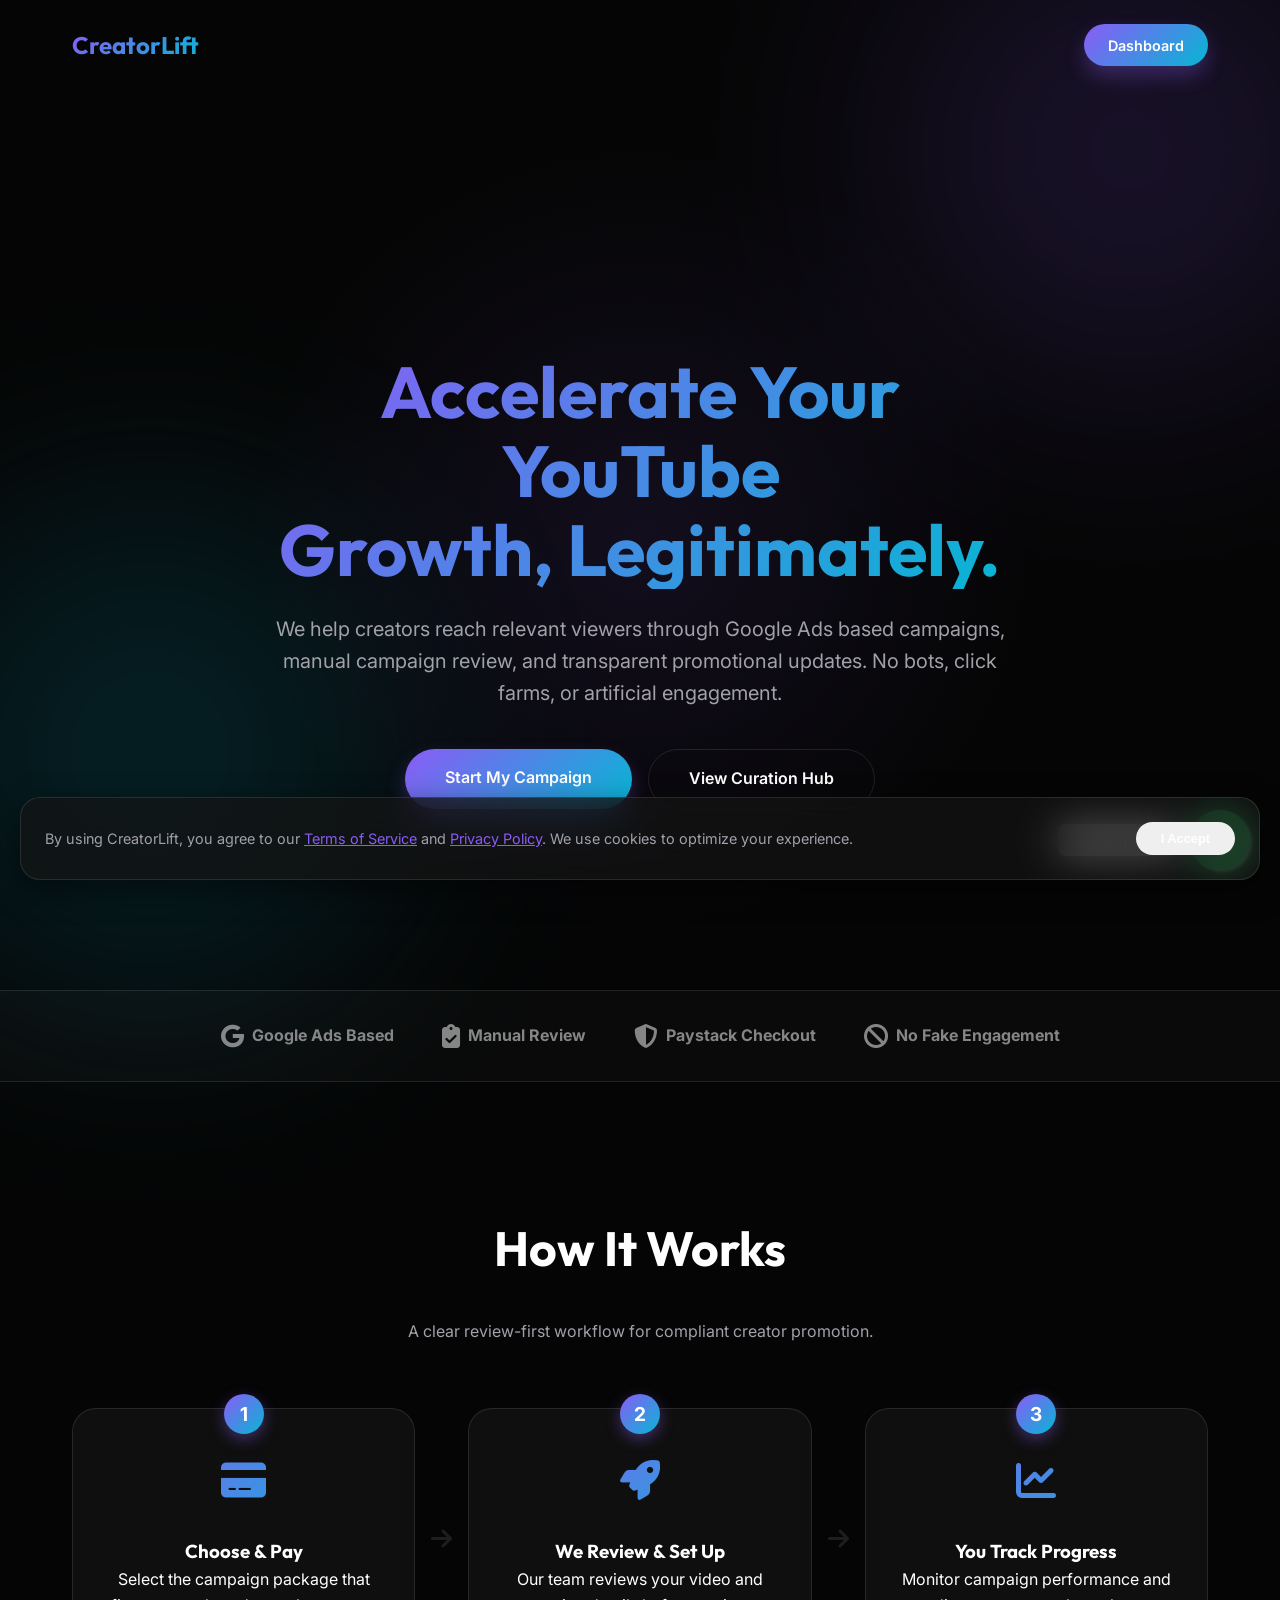
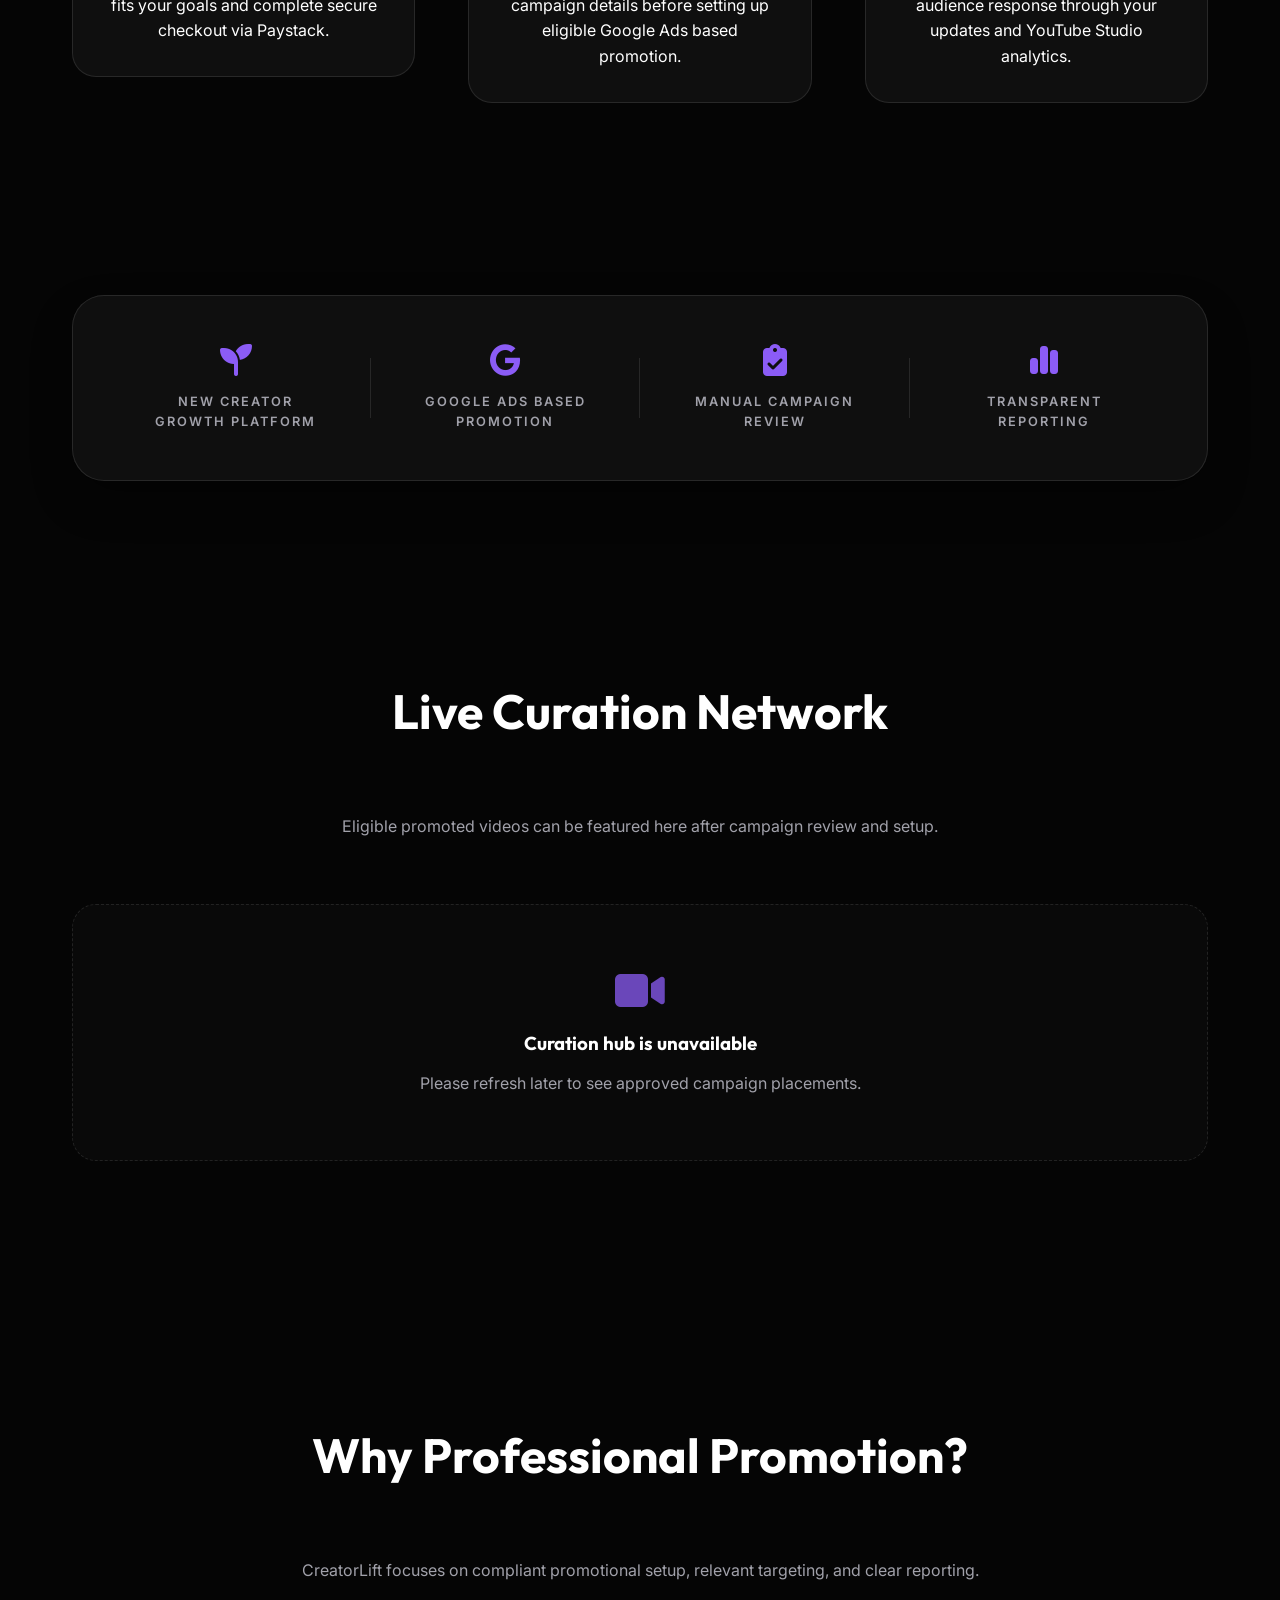
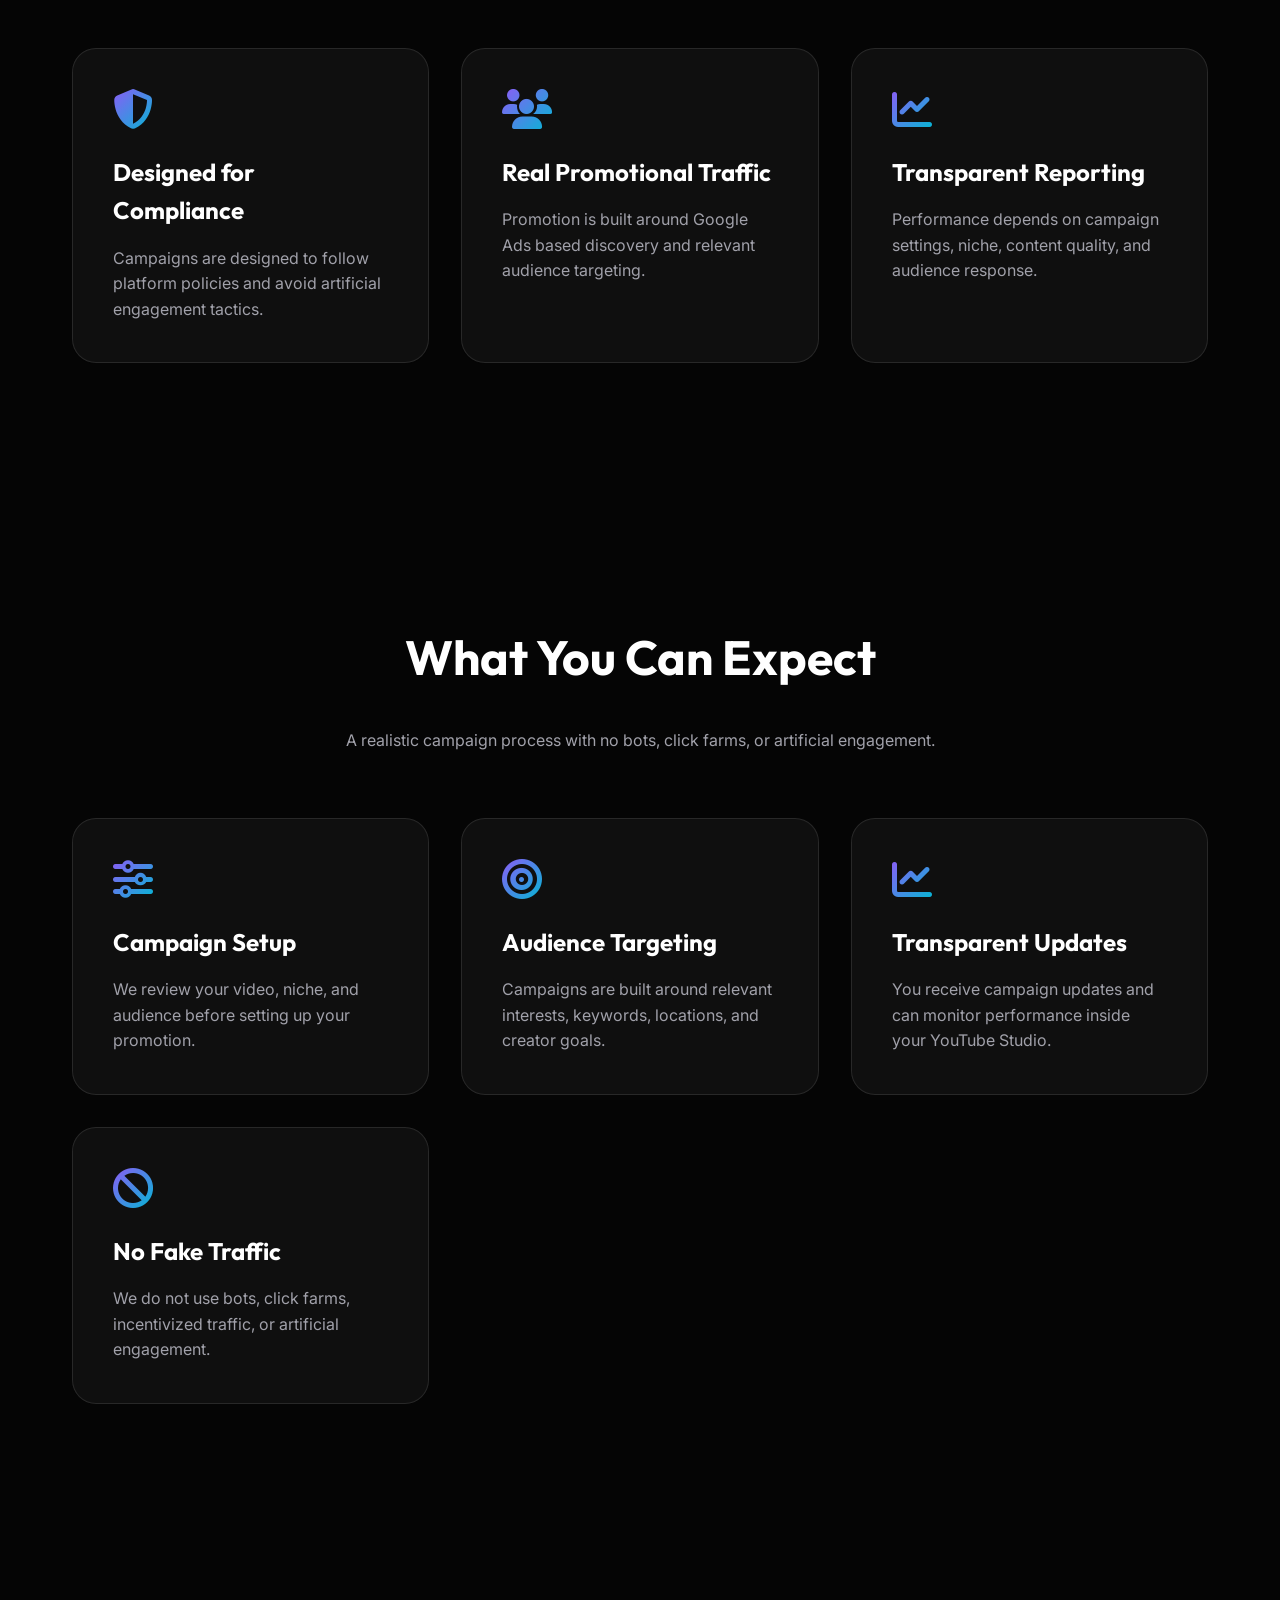
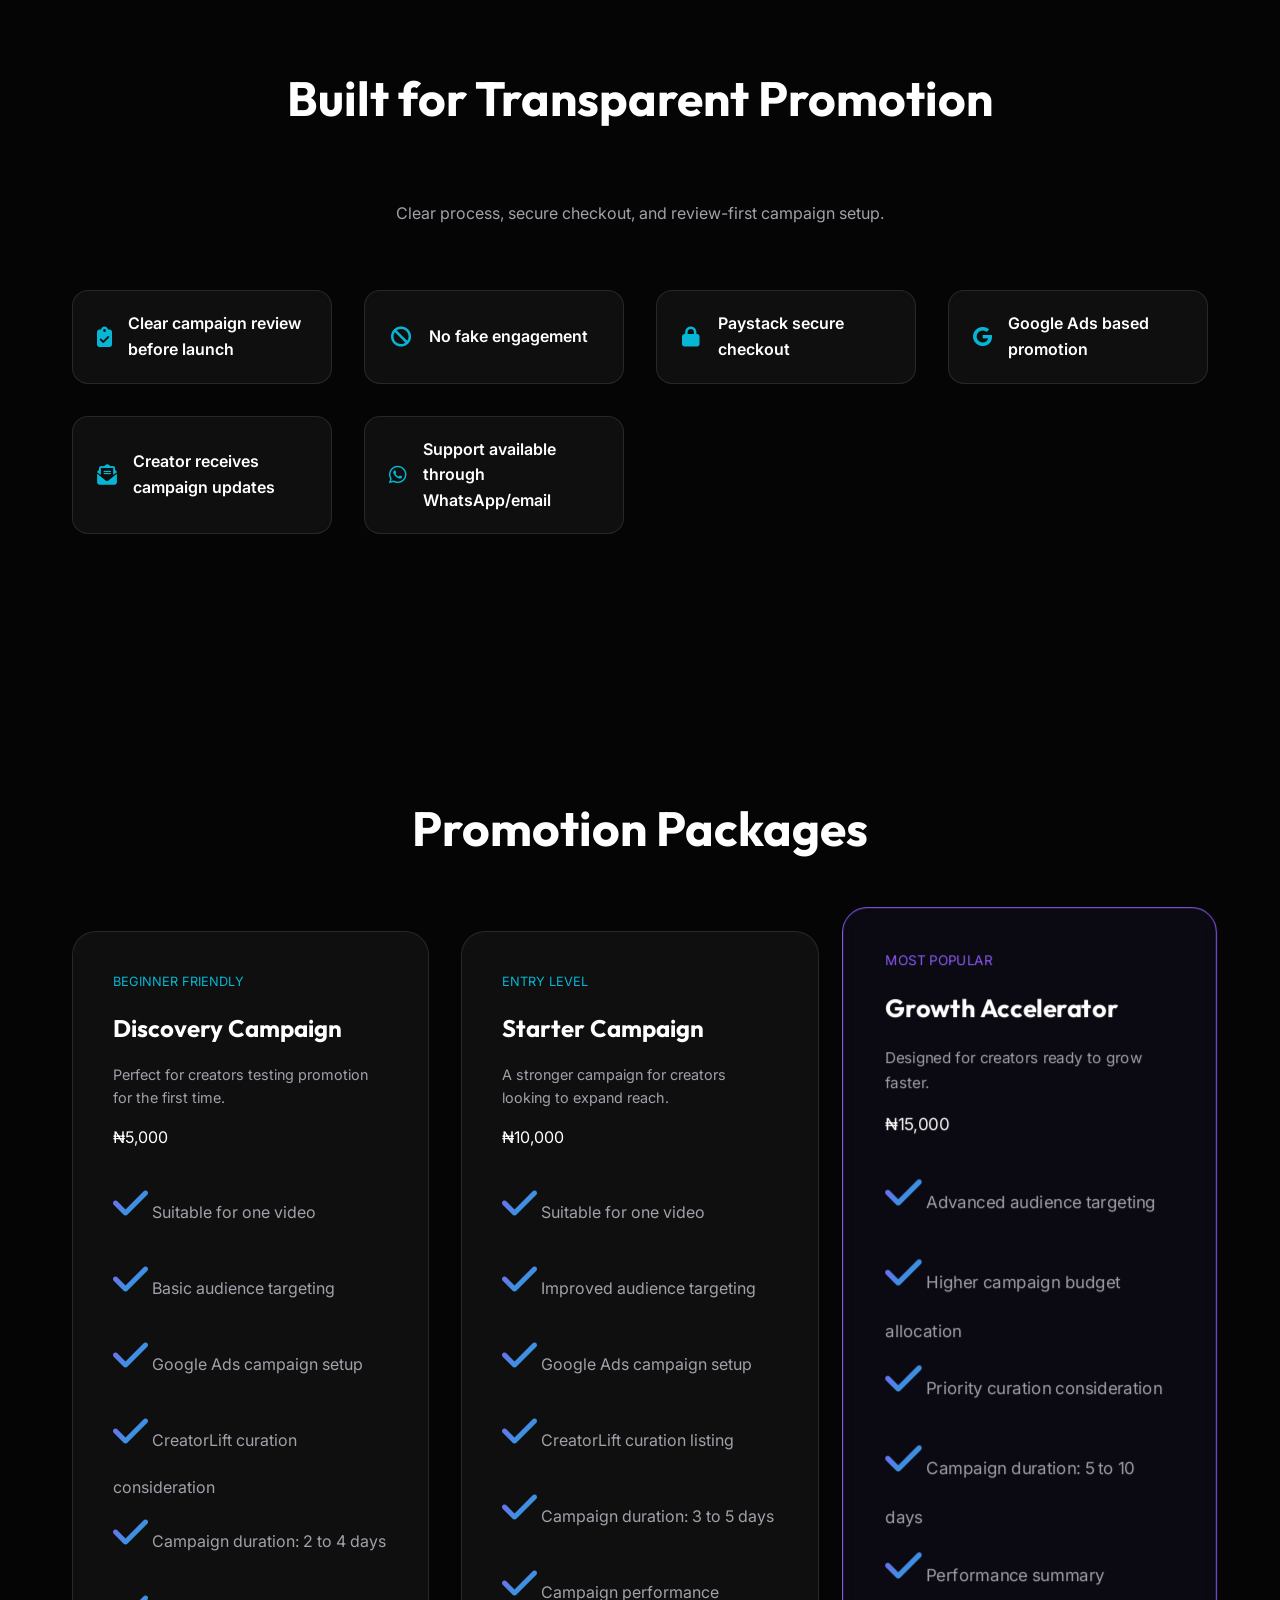
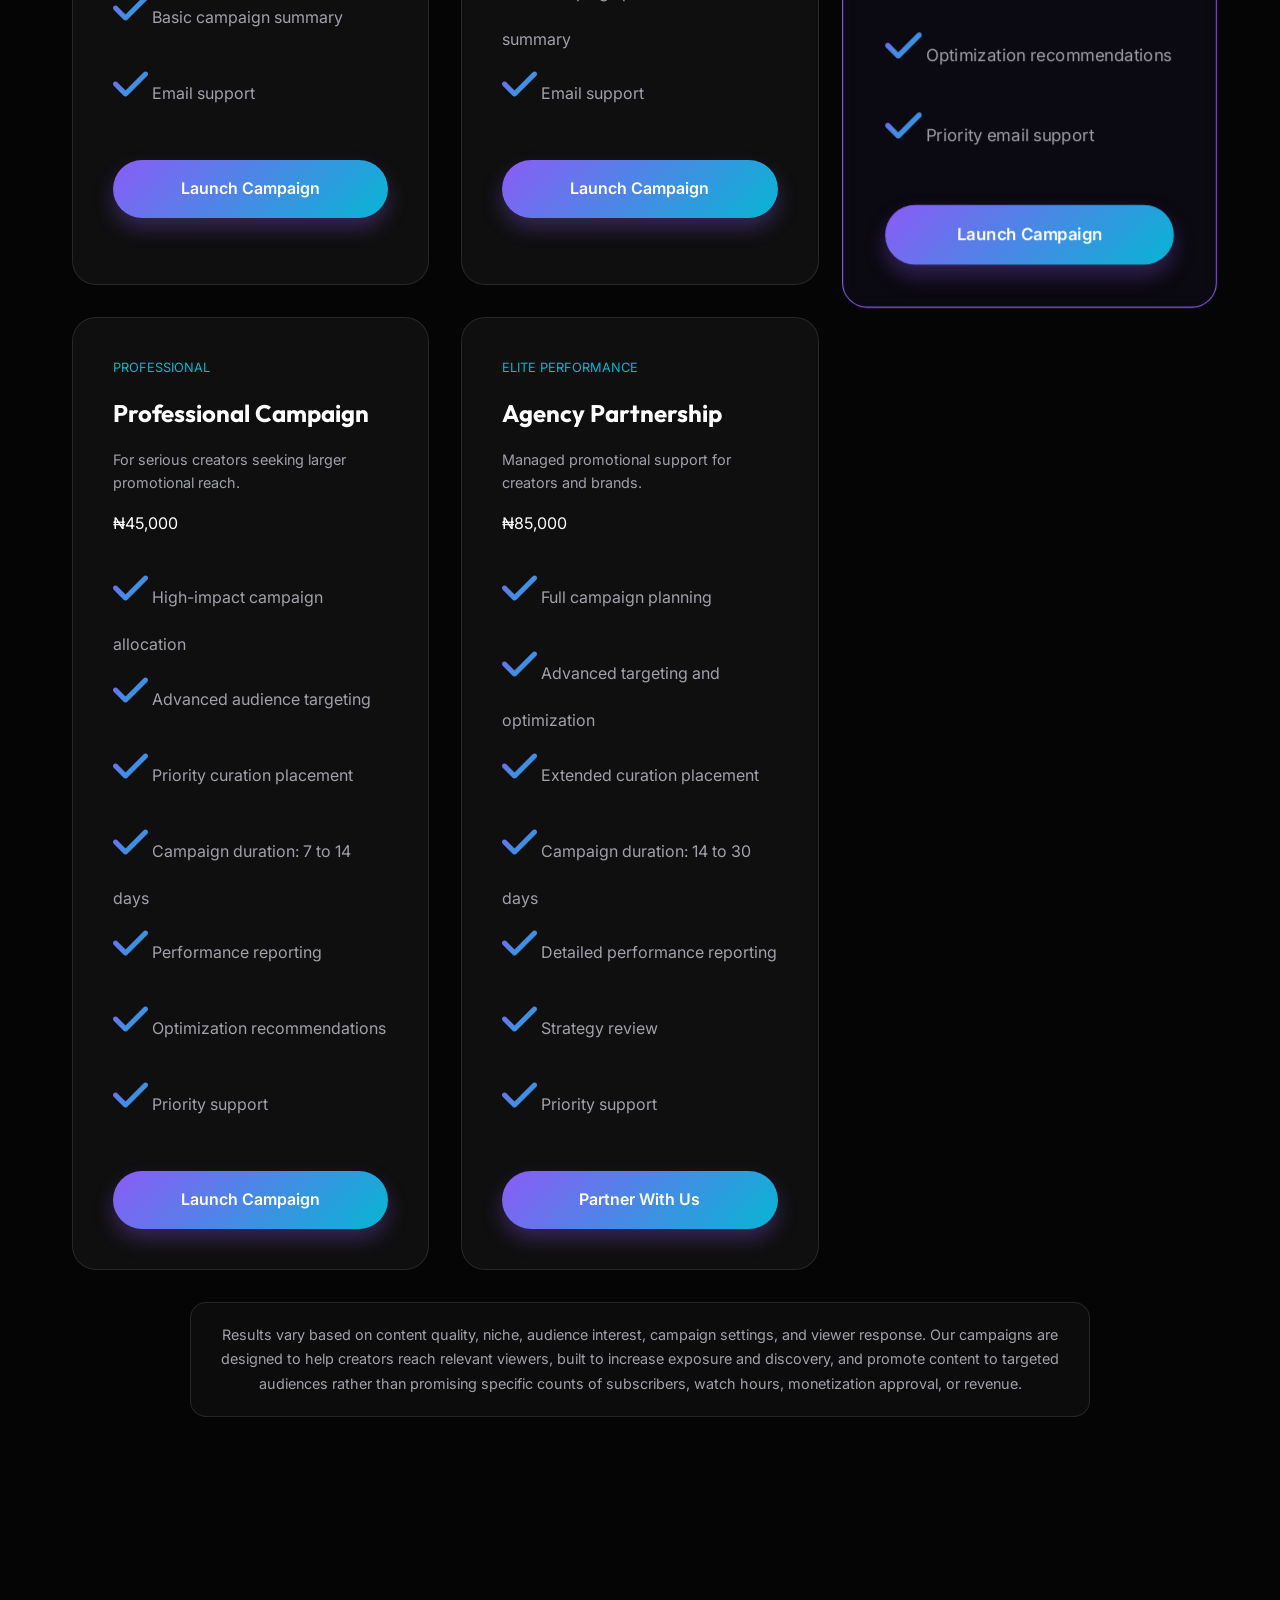
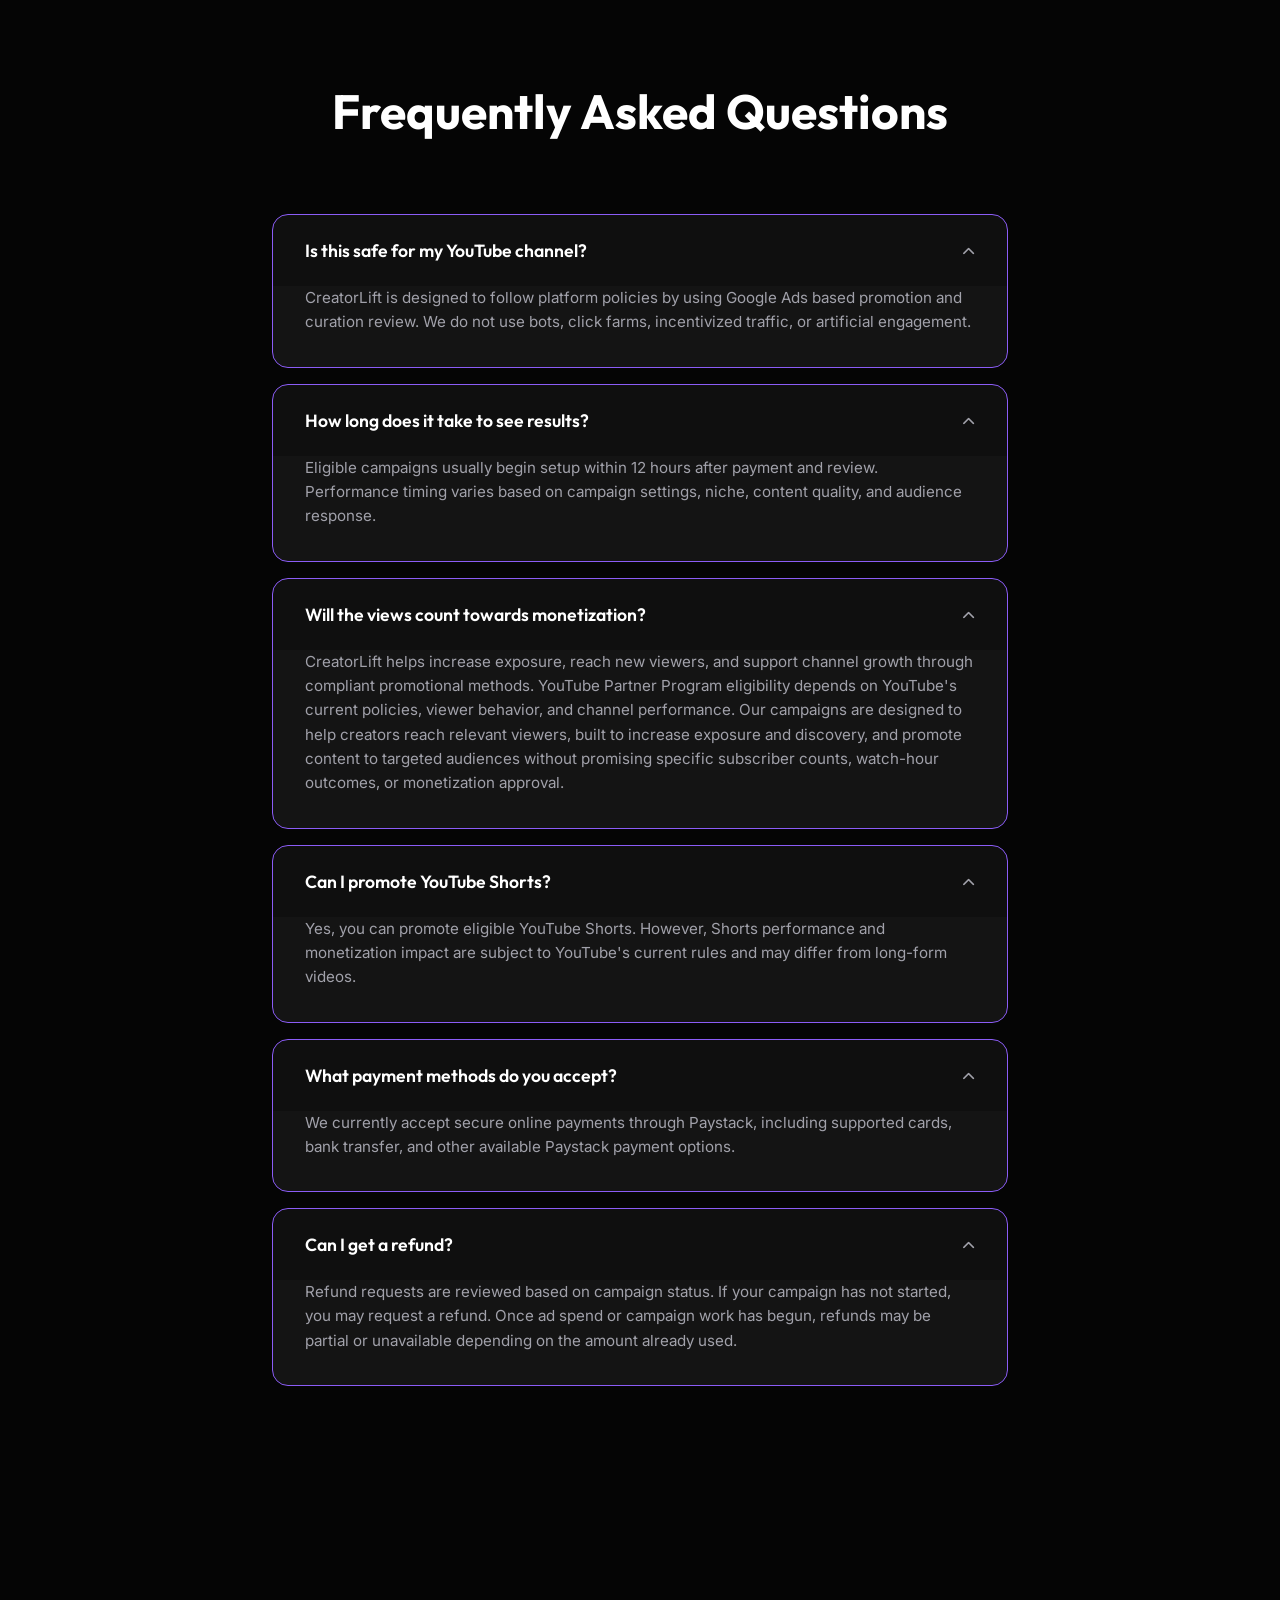
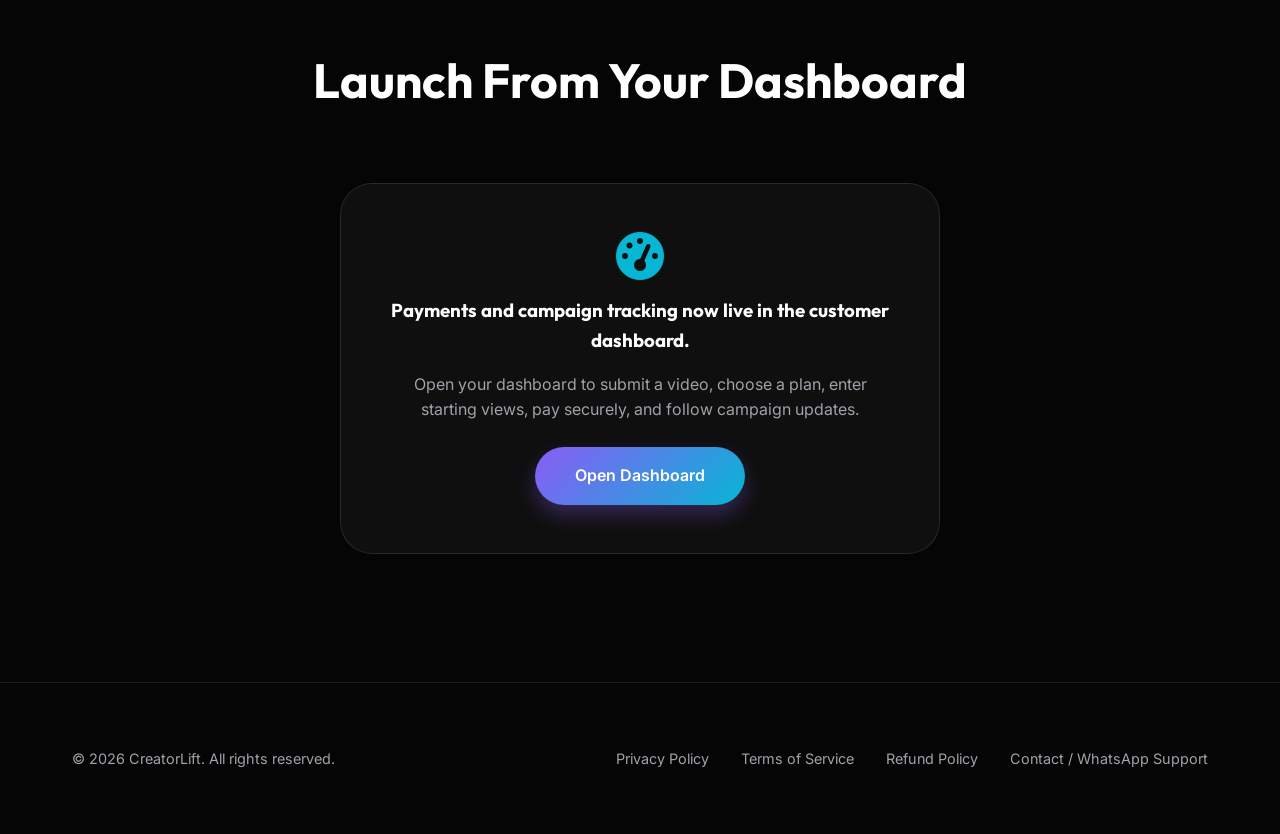
==== commit f4bd0d83: "Implement plan-specific features backend storage, visual dashboard overhauls, softened compliance la" ====
--- a/index.html
+++ b/index.html
@@ -292,7 +292,7 @@
                         <a href="dashboard.html?plan=Agency%20Partnership" class="btn btn-primary" style="width: 100%; text-align: center;">Partner With Us</a>
                     </div>
                 </div>
-                <p class="pricing-disclaimer">Results vary based on content quality, niche, audience interest, campaign settings, and YouTube's own systems. CreatorLift does not guarantee monetization approval, fixed watch hours, subscribers, or revenue.</p>
+                <p class="pricing-disclaimer">Results vary based on content quality, niche, audience interest, campaign settings, and viewer response. Our campaigns are designed to help creators reach relevant viewers, built to increase exposure and discovery, and promote content to targeted audiences rather than promising specific counts of subscribers, watch hours, monetization approval, or revenue.</p>
             </div>
         </section>
 
@@ -325,7 +325,7 @@
                             <i class="fas fa-chevron-down faq-icon"></i>
                         </button>
                         <div class="faq-answer">
-                            <p>CreatorLift helps increase exposure, reach new viewers, and support channel growth through compliant promotional methods. YouTube Partner Program eligibility depends on YouTube's current policies, viewer behavior, and channel performance. We do not guarantee monetization approval, subscriber counts, or specific watch-hour outcomes.</p>
+                            <p>CreatorLift helps increase exposure, reach new viewers, and support channel growth through compliant promotional methods. YouTube Partner Program eligibility depends on YouTube's current policies, viewer behavior, and channel performance. Our campaigns are designed to help creators reach relevant viewers, built to increase exposure and discovery, and promote content to targeted audiences without promising specific subscriber counts, watch-hour outcomes, or monetization approval.</p>
                         </div>
                     </div>
                     <div class="faq-item reveal">
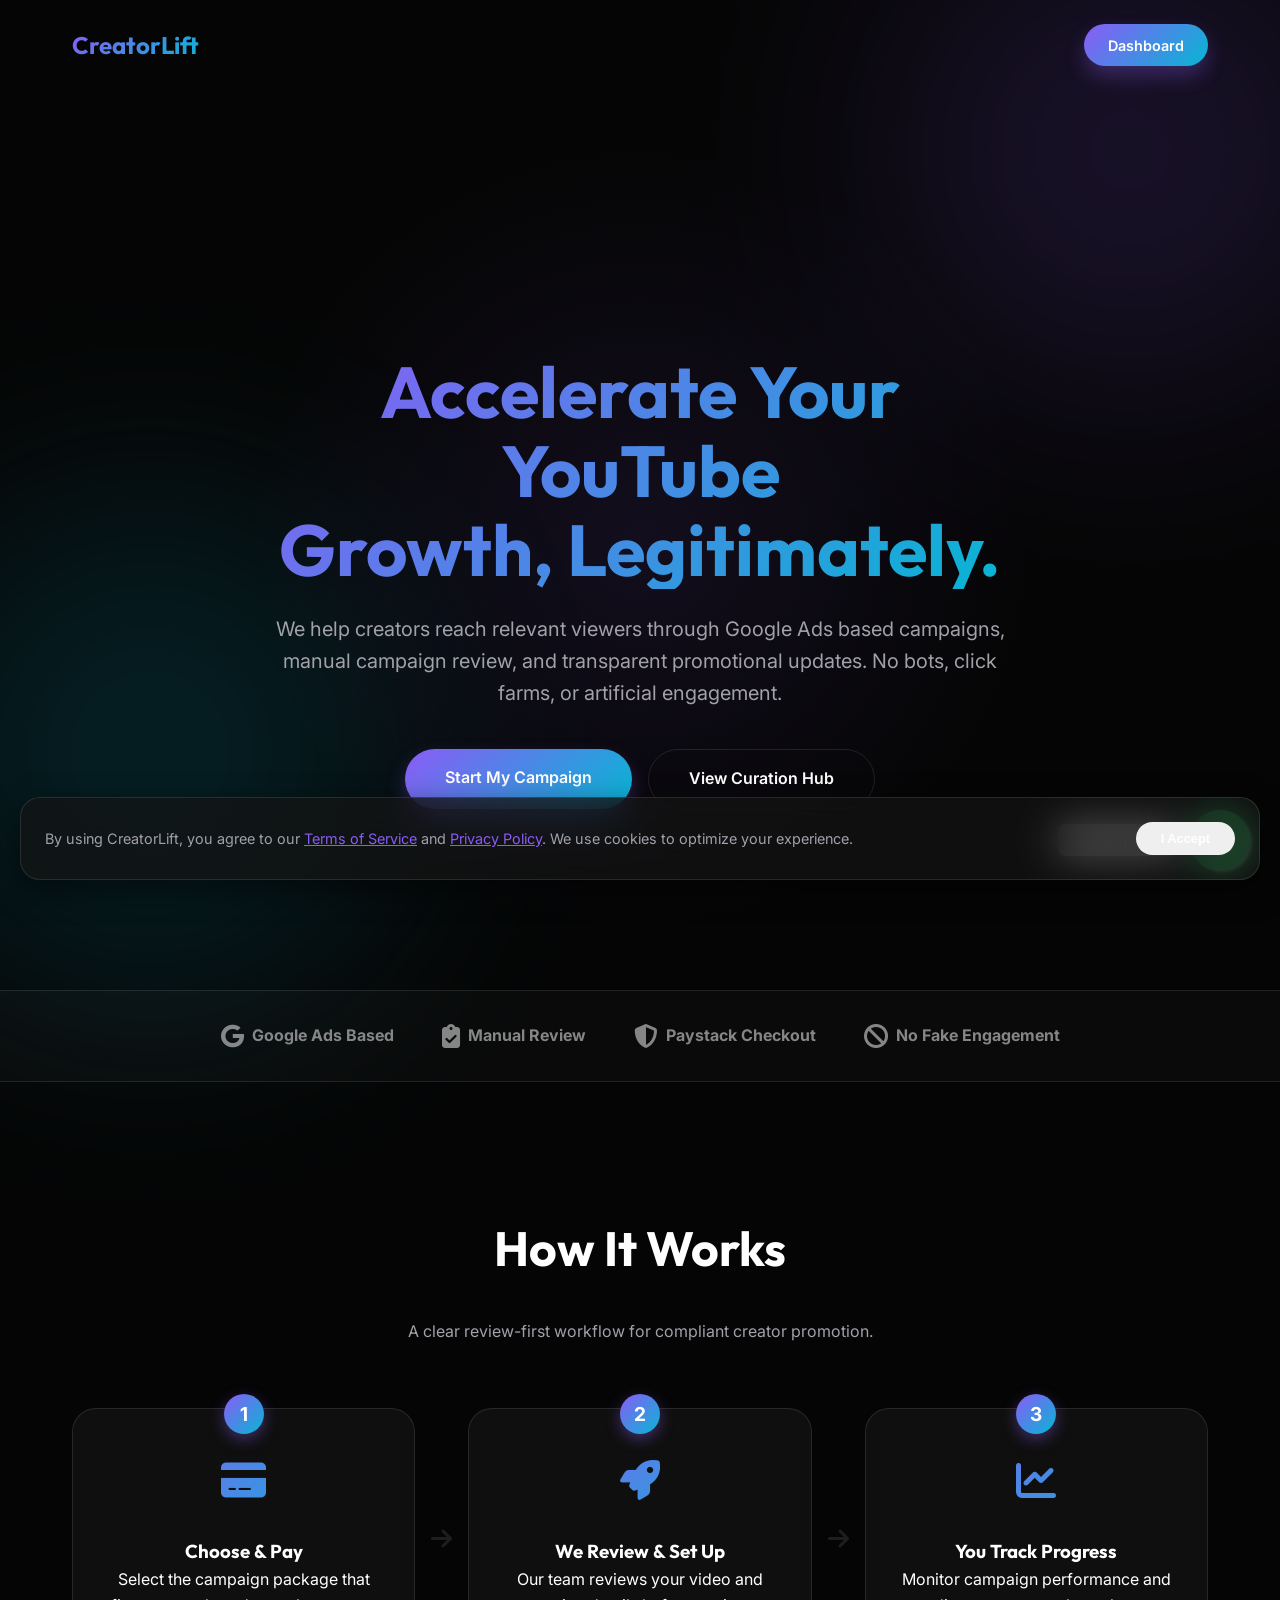
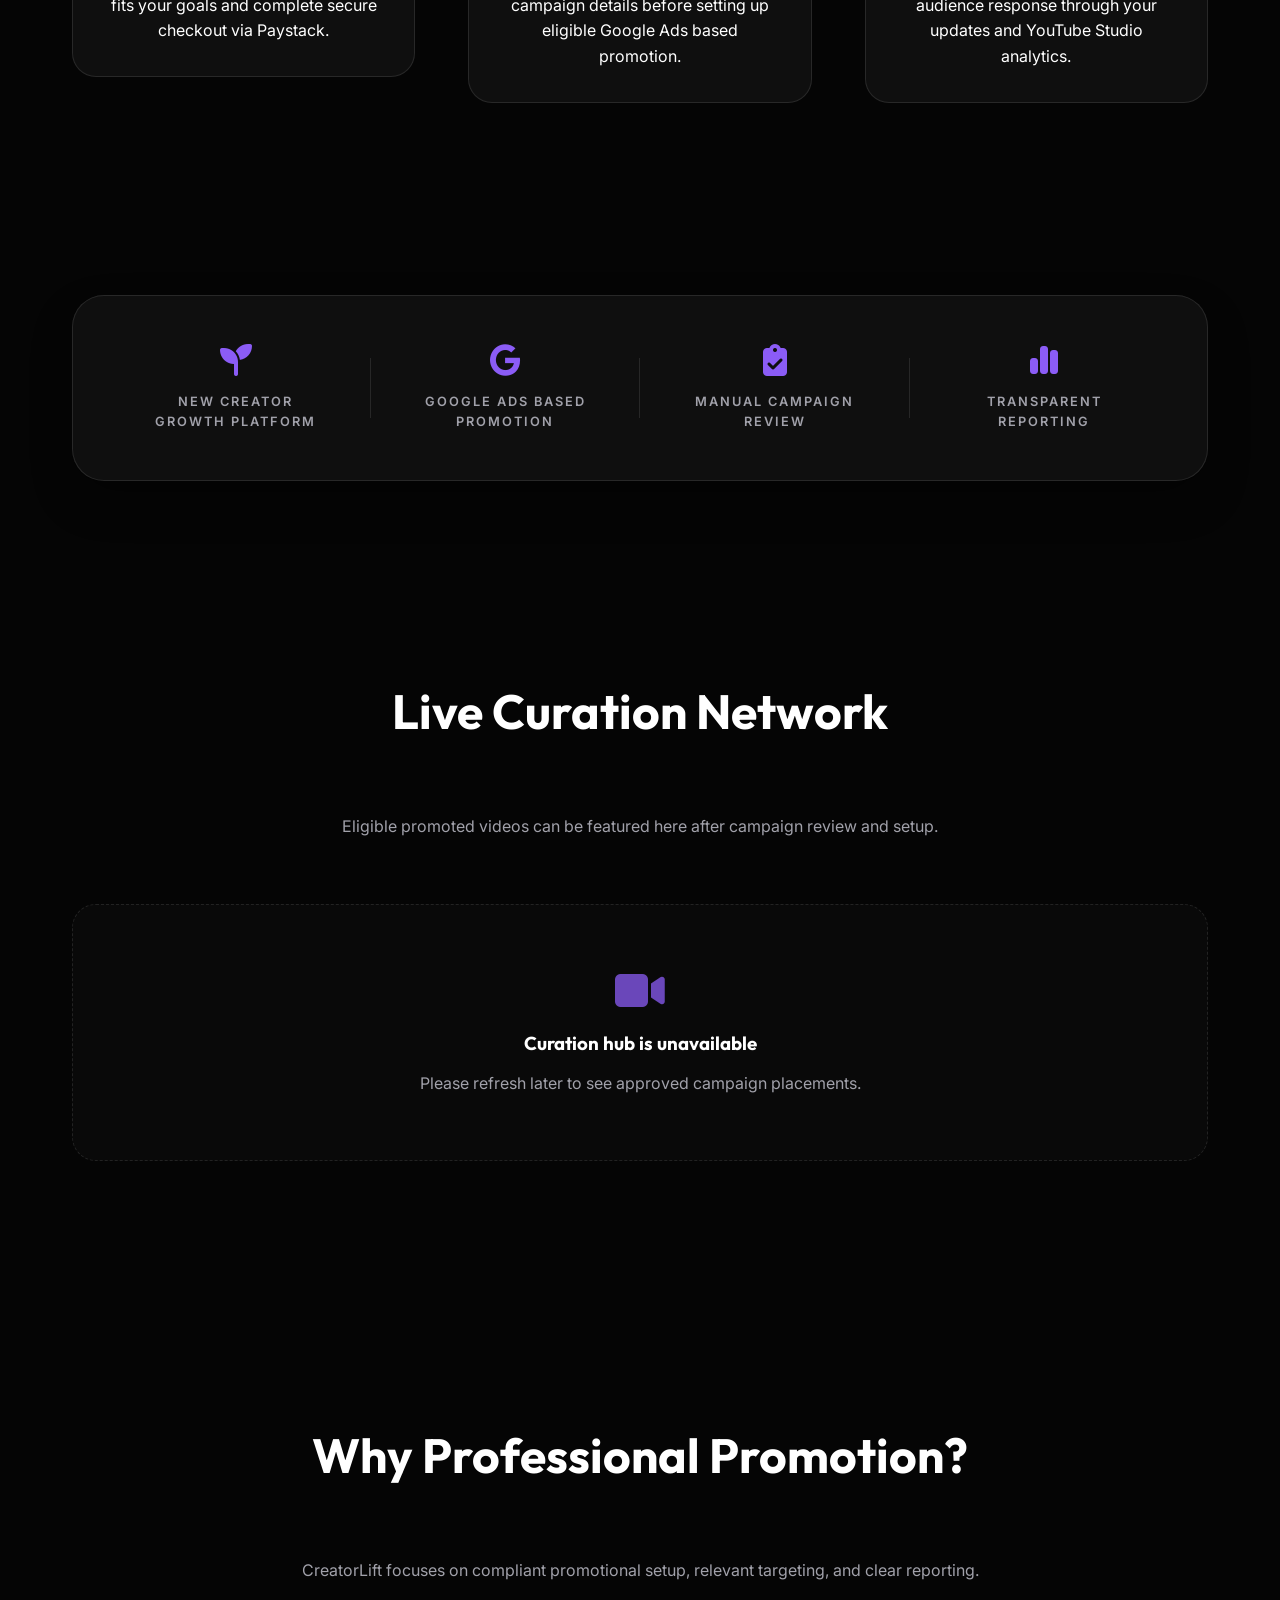
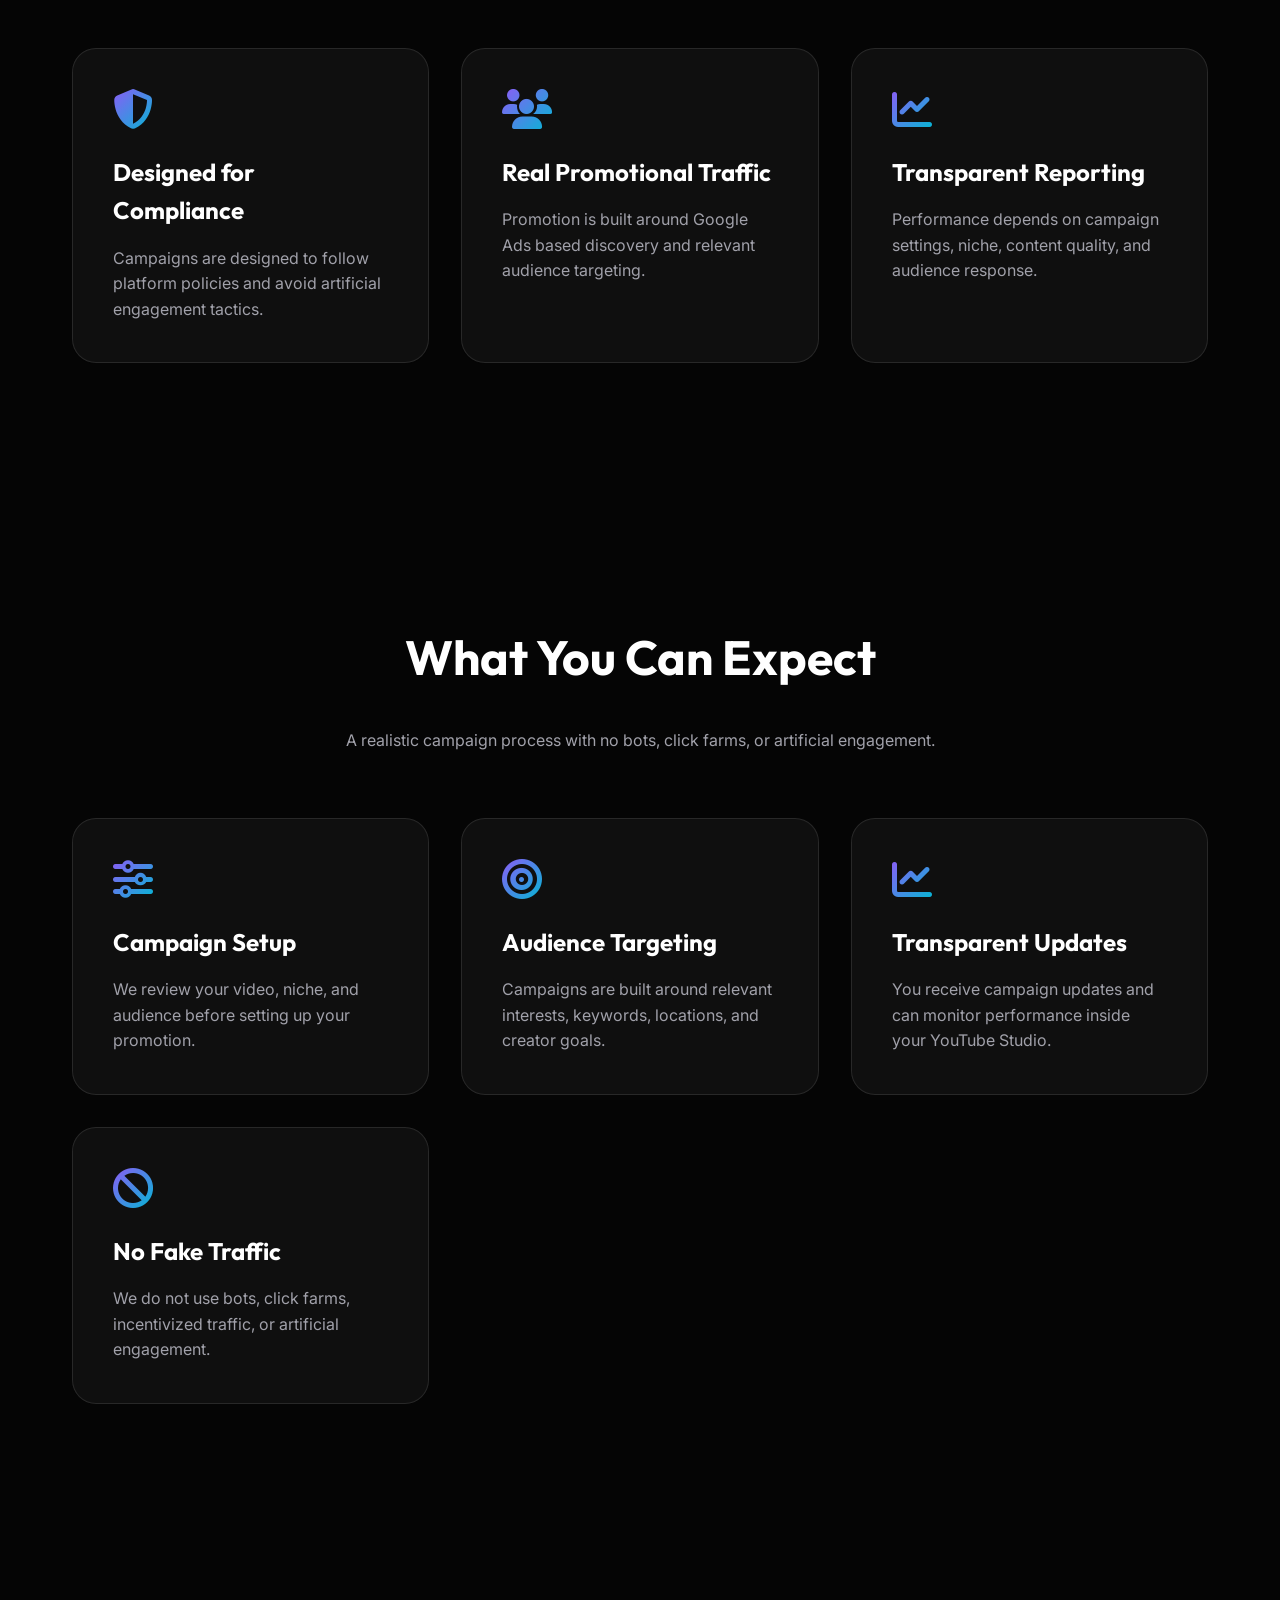
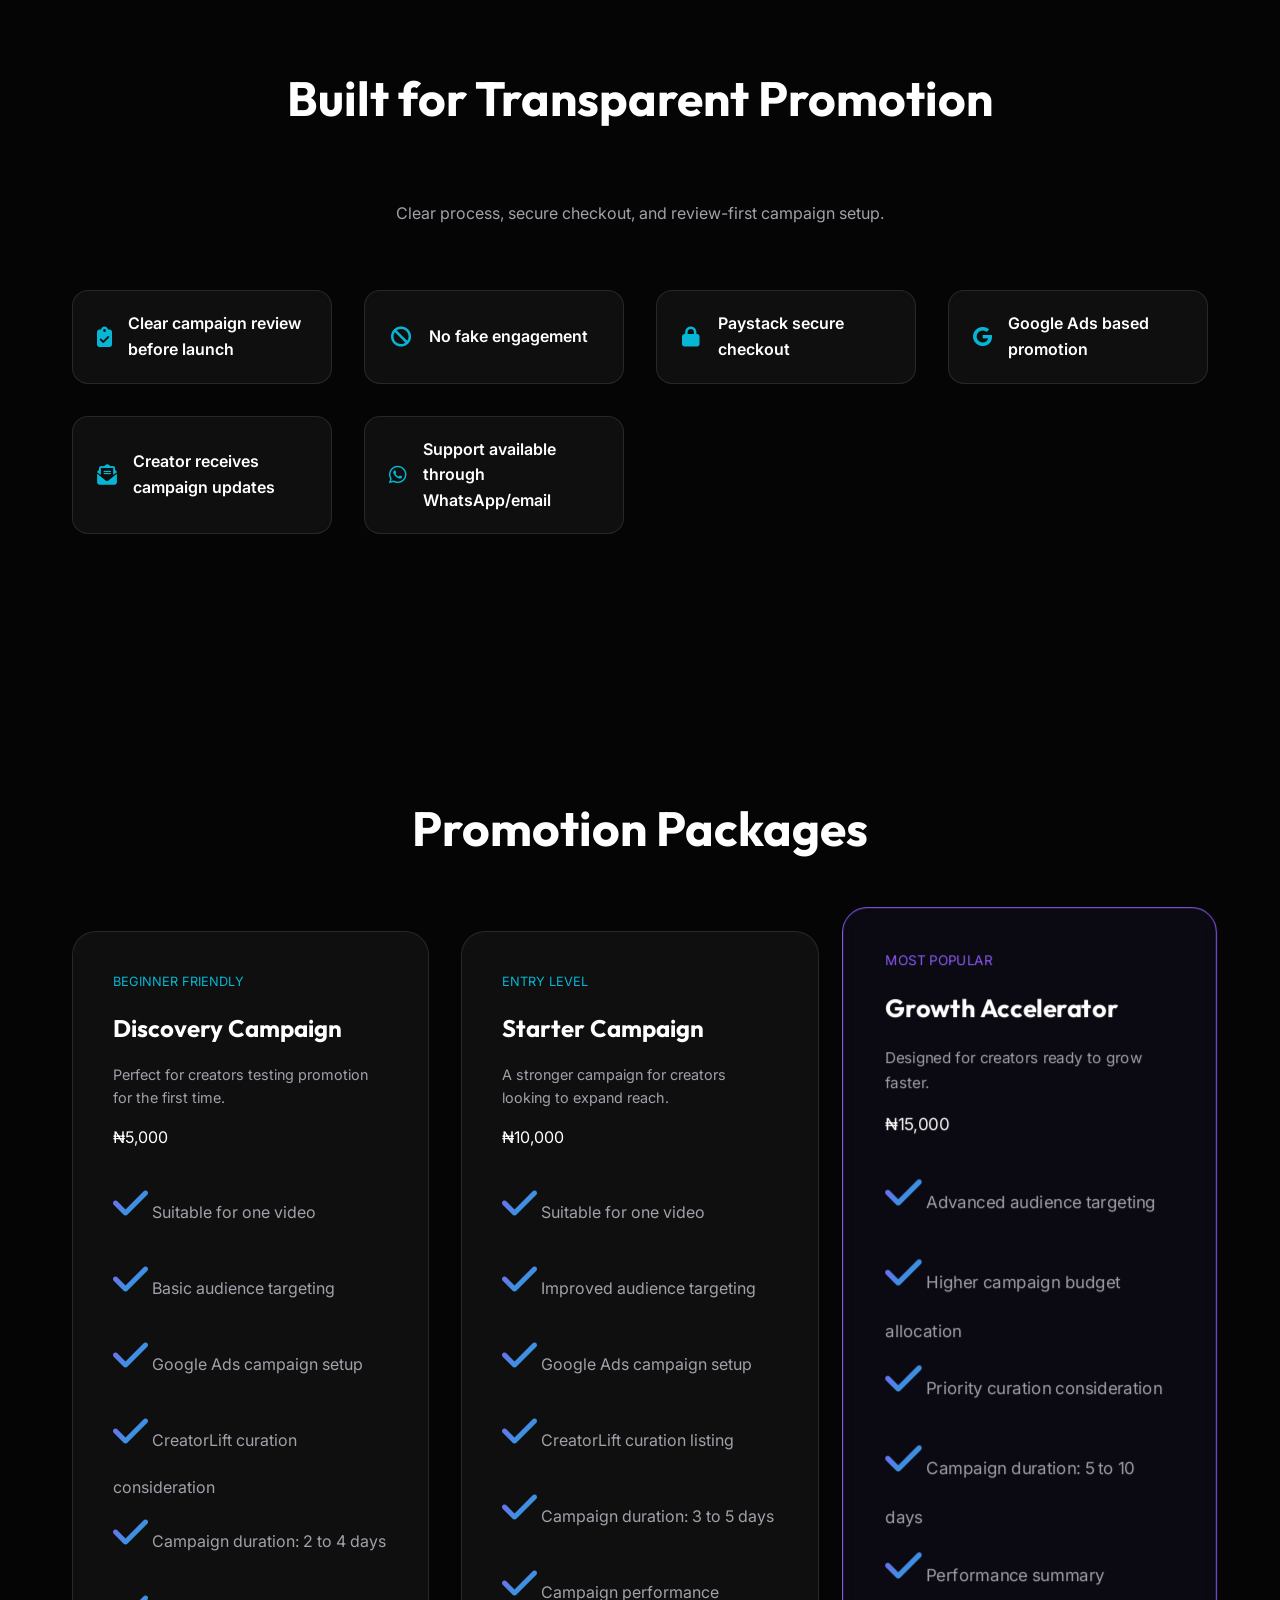
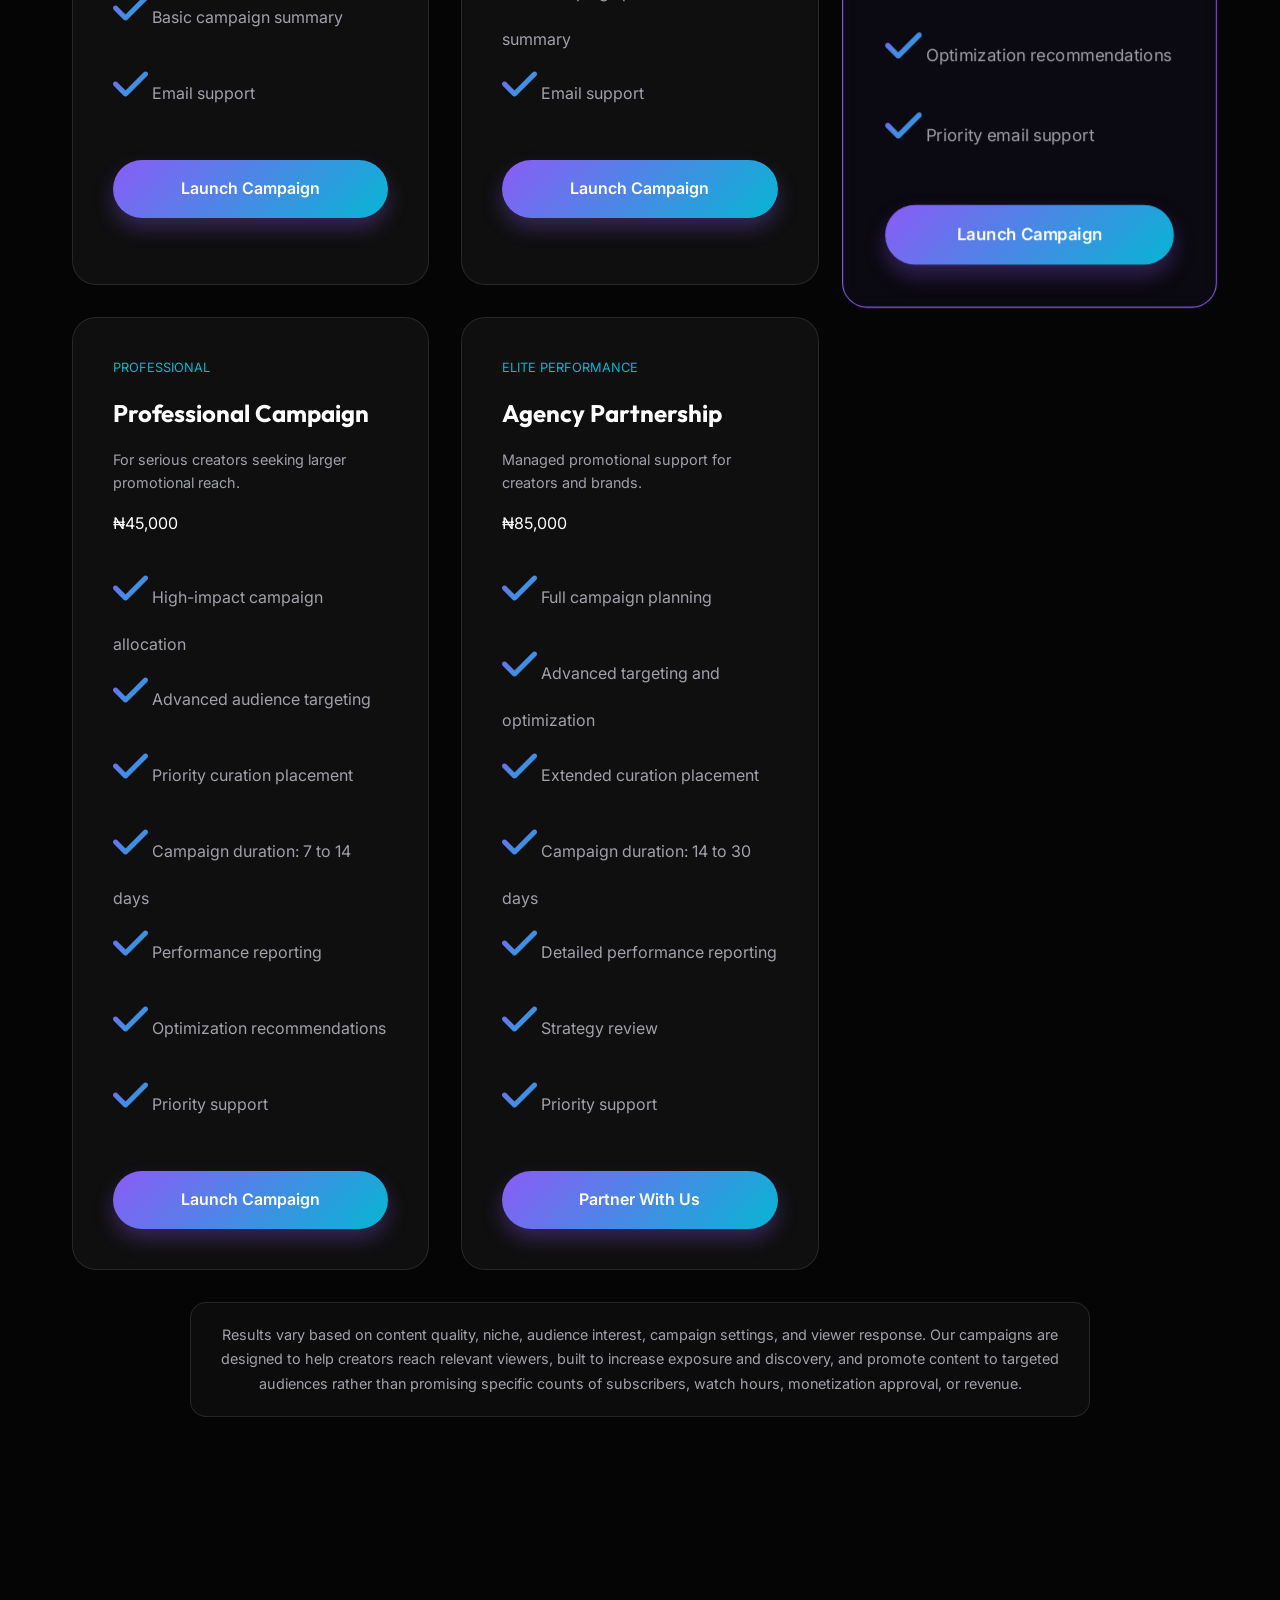
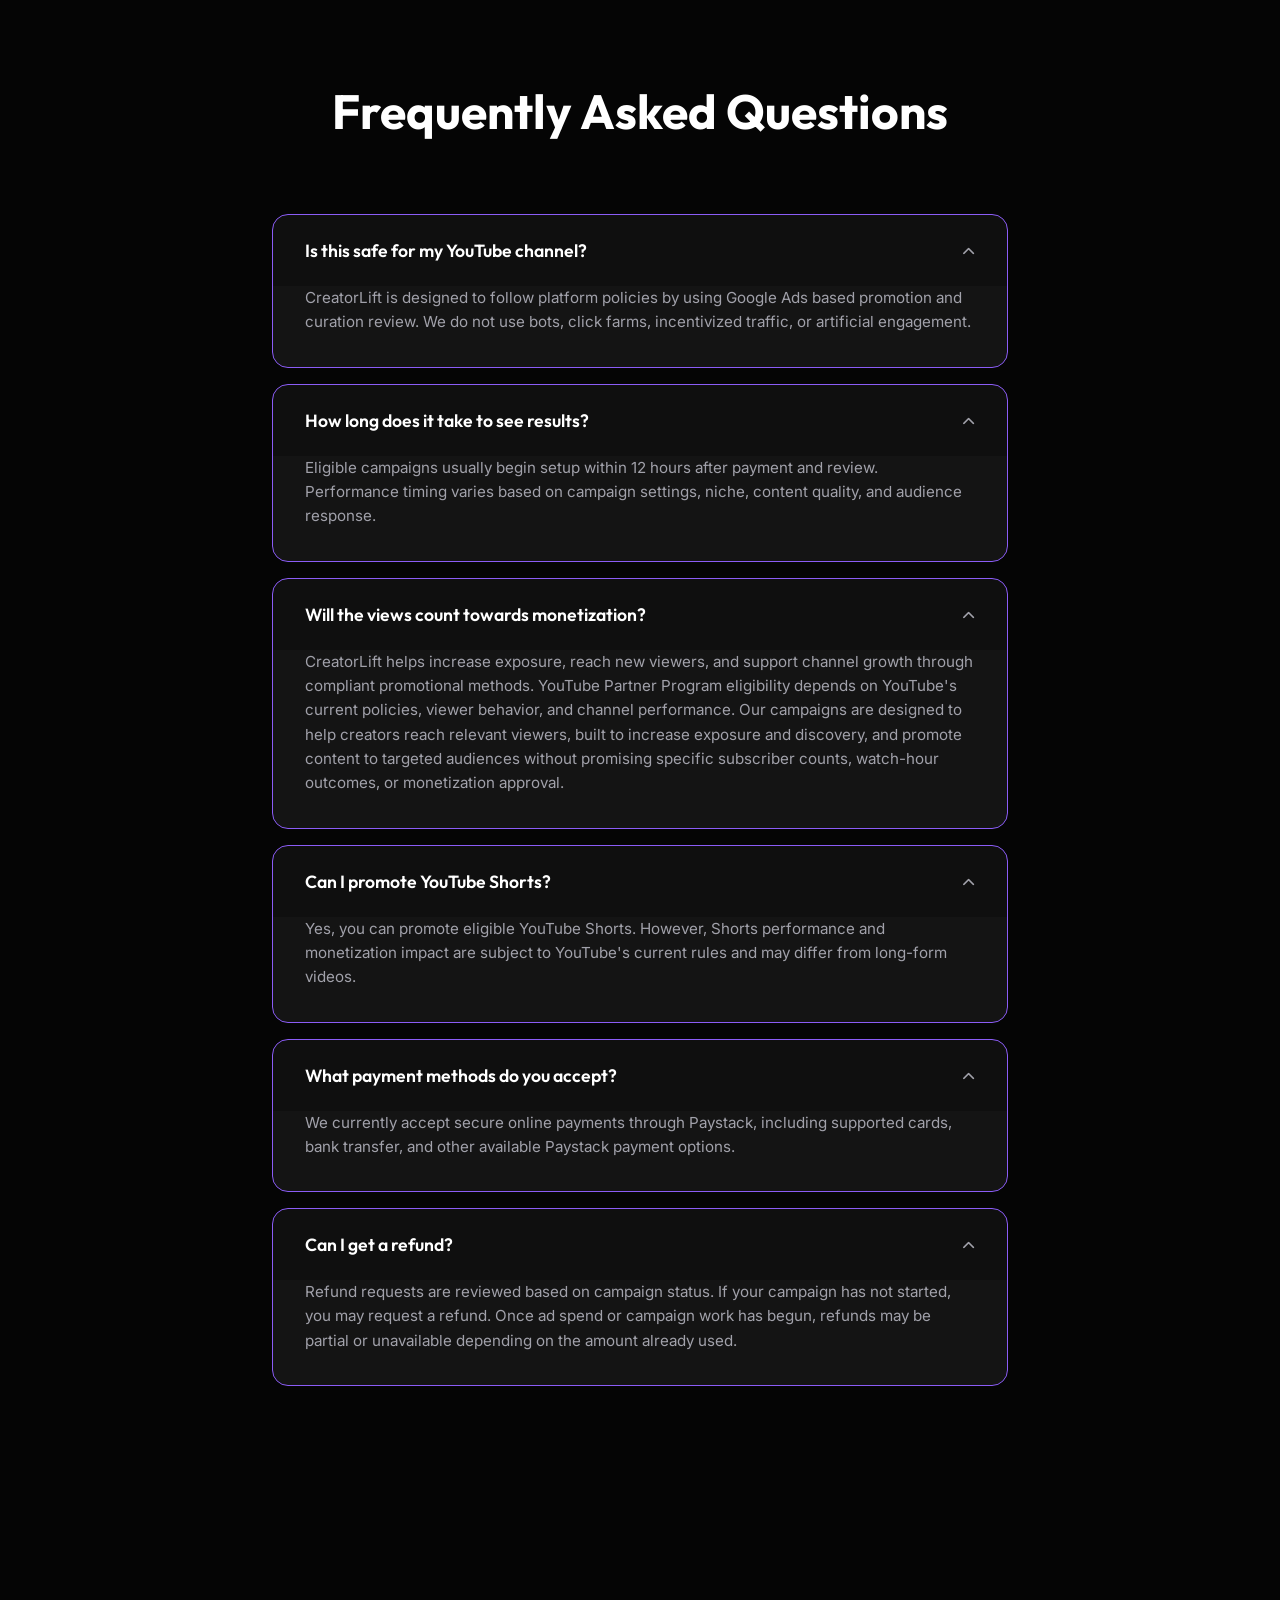
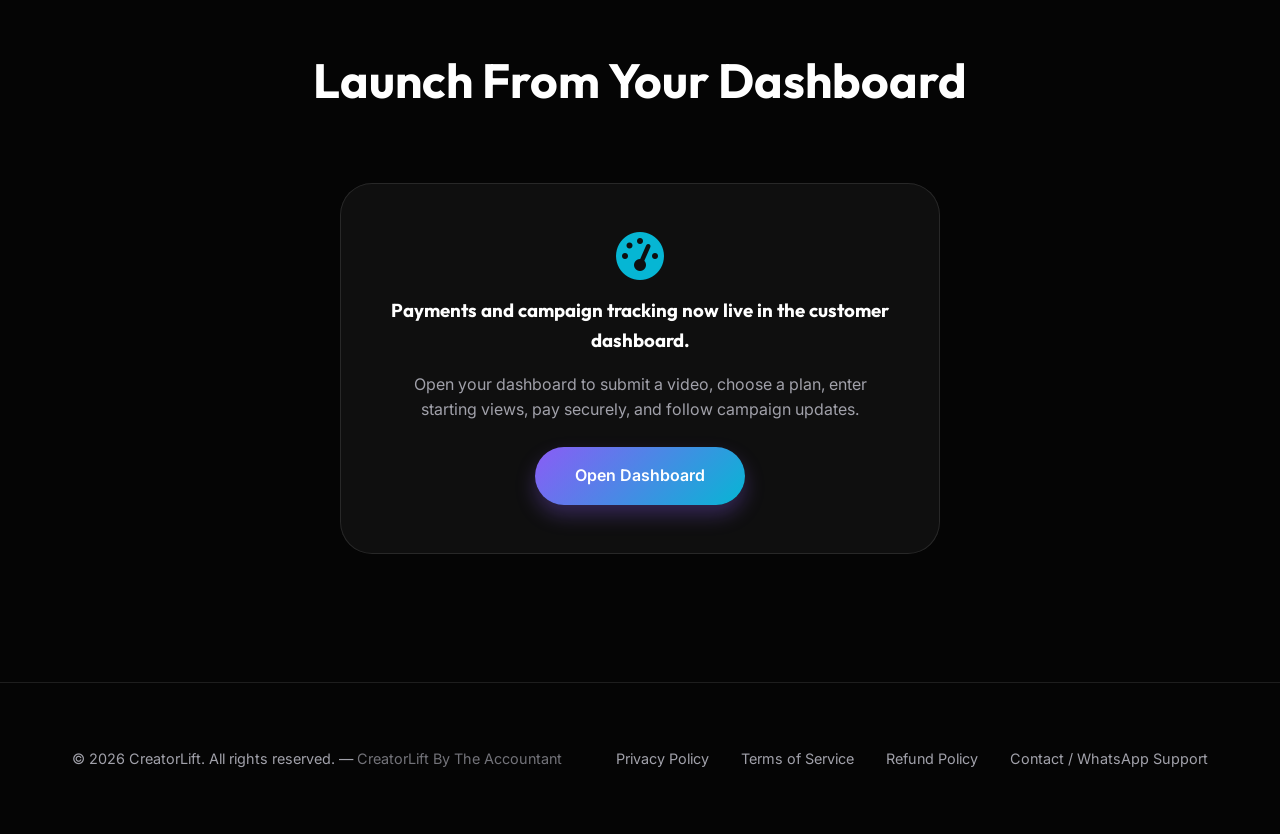
==== commit 7c454c51: "Add 'CreatorLift By The Accountant' signature to all page footers and campaign email receipts" ====
--- a/index.html
+++ b/index.html
@@ -374,7 +374,7 @@
 
     <footer class="section site-footer">
         <div class="container footer-inner">
-            <div>&copy; 2026 CreatorLift. All rights reserved.</div>
+            <div>&copy; 2026 CreatorLift. All rights reserved. &mdash; <span style="opacity:0.7;">CreatorLift By The Accountant</span></div>
             <div class="footer-links">
                 <a href="privacy.html">Privacy Policy</a>
                 <a href="terms.html">Terms of Service</a>
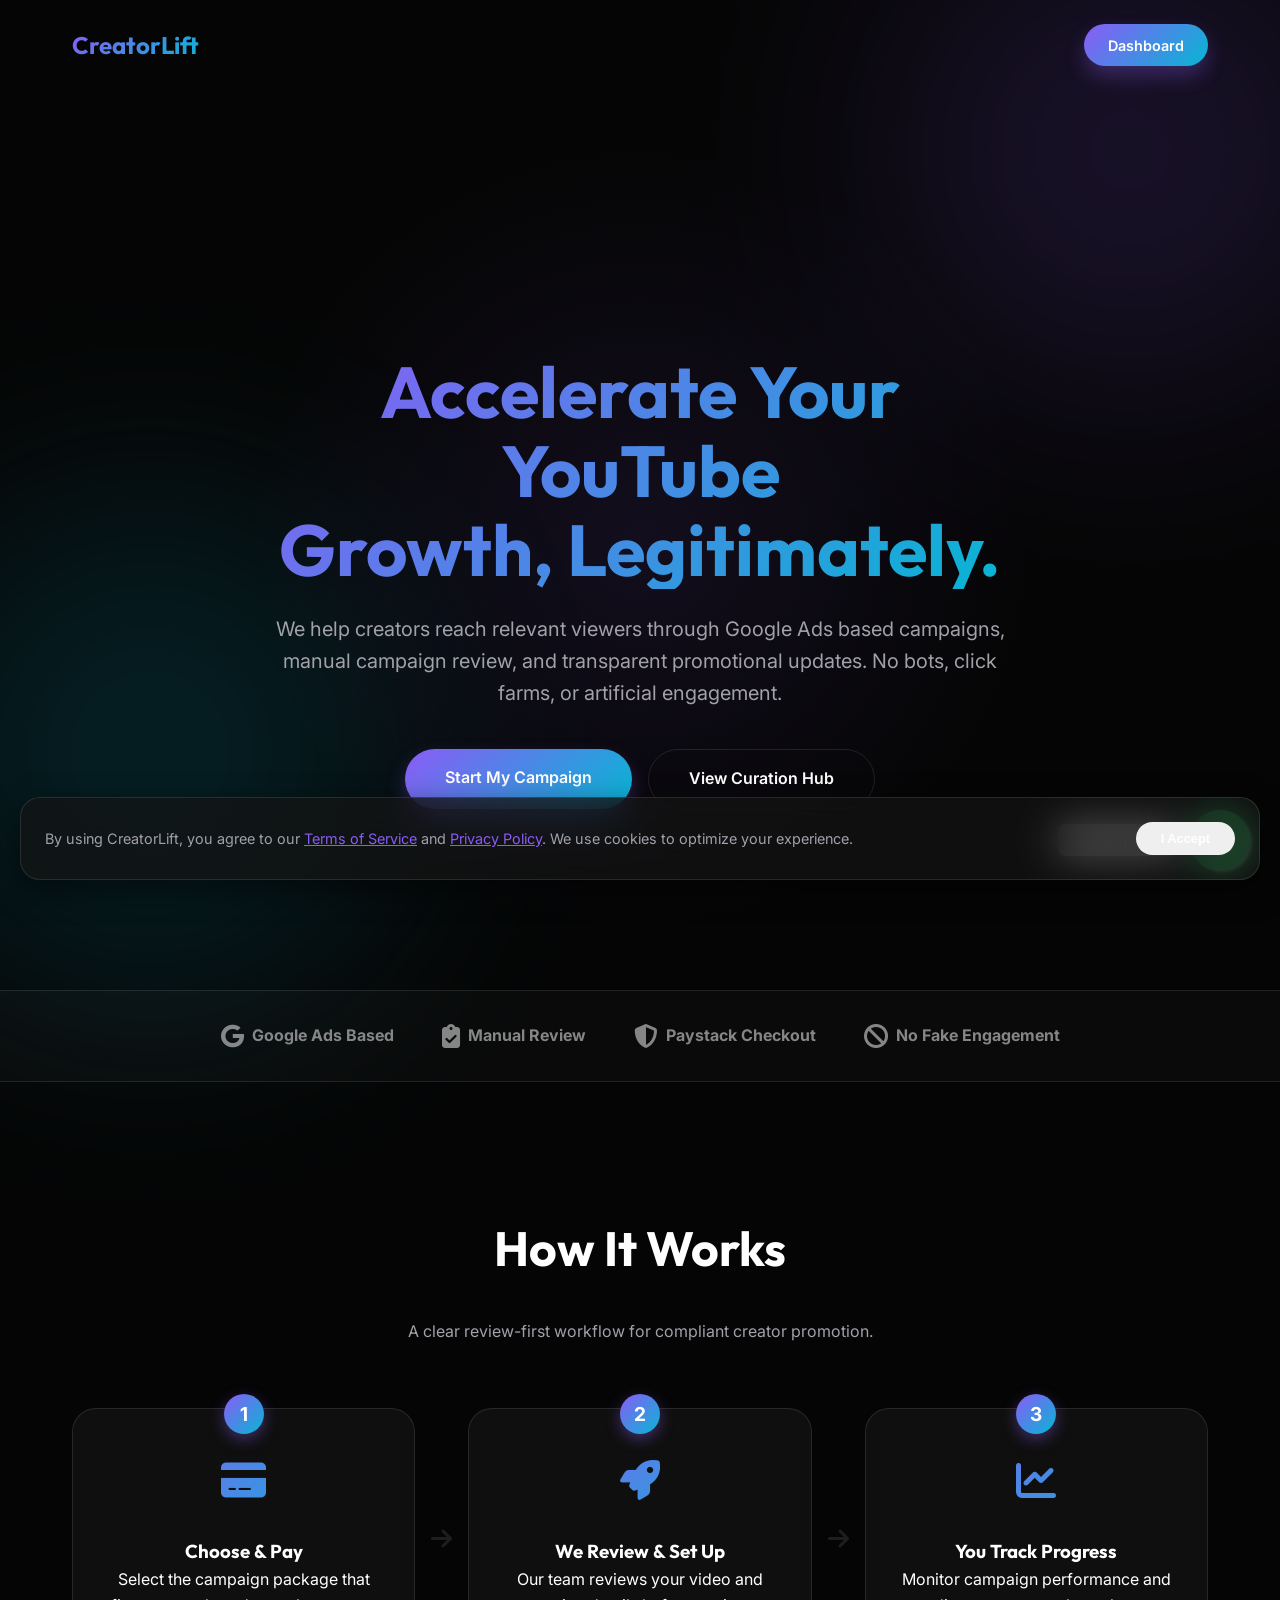
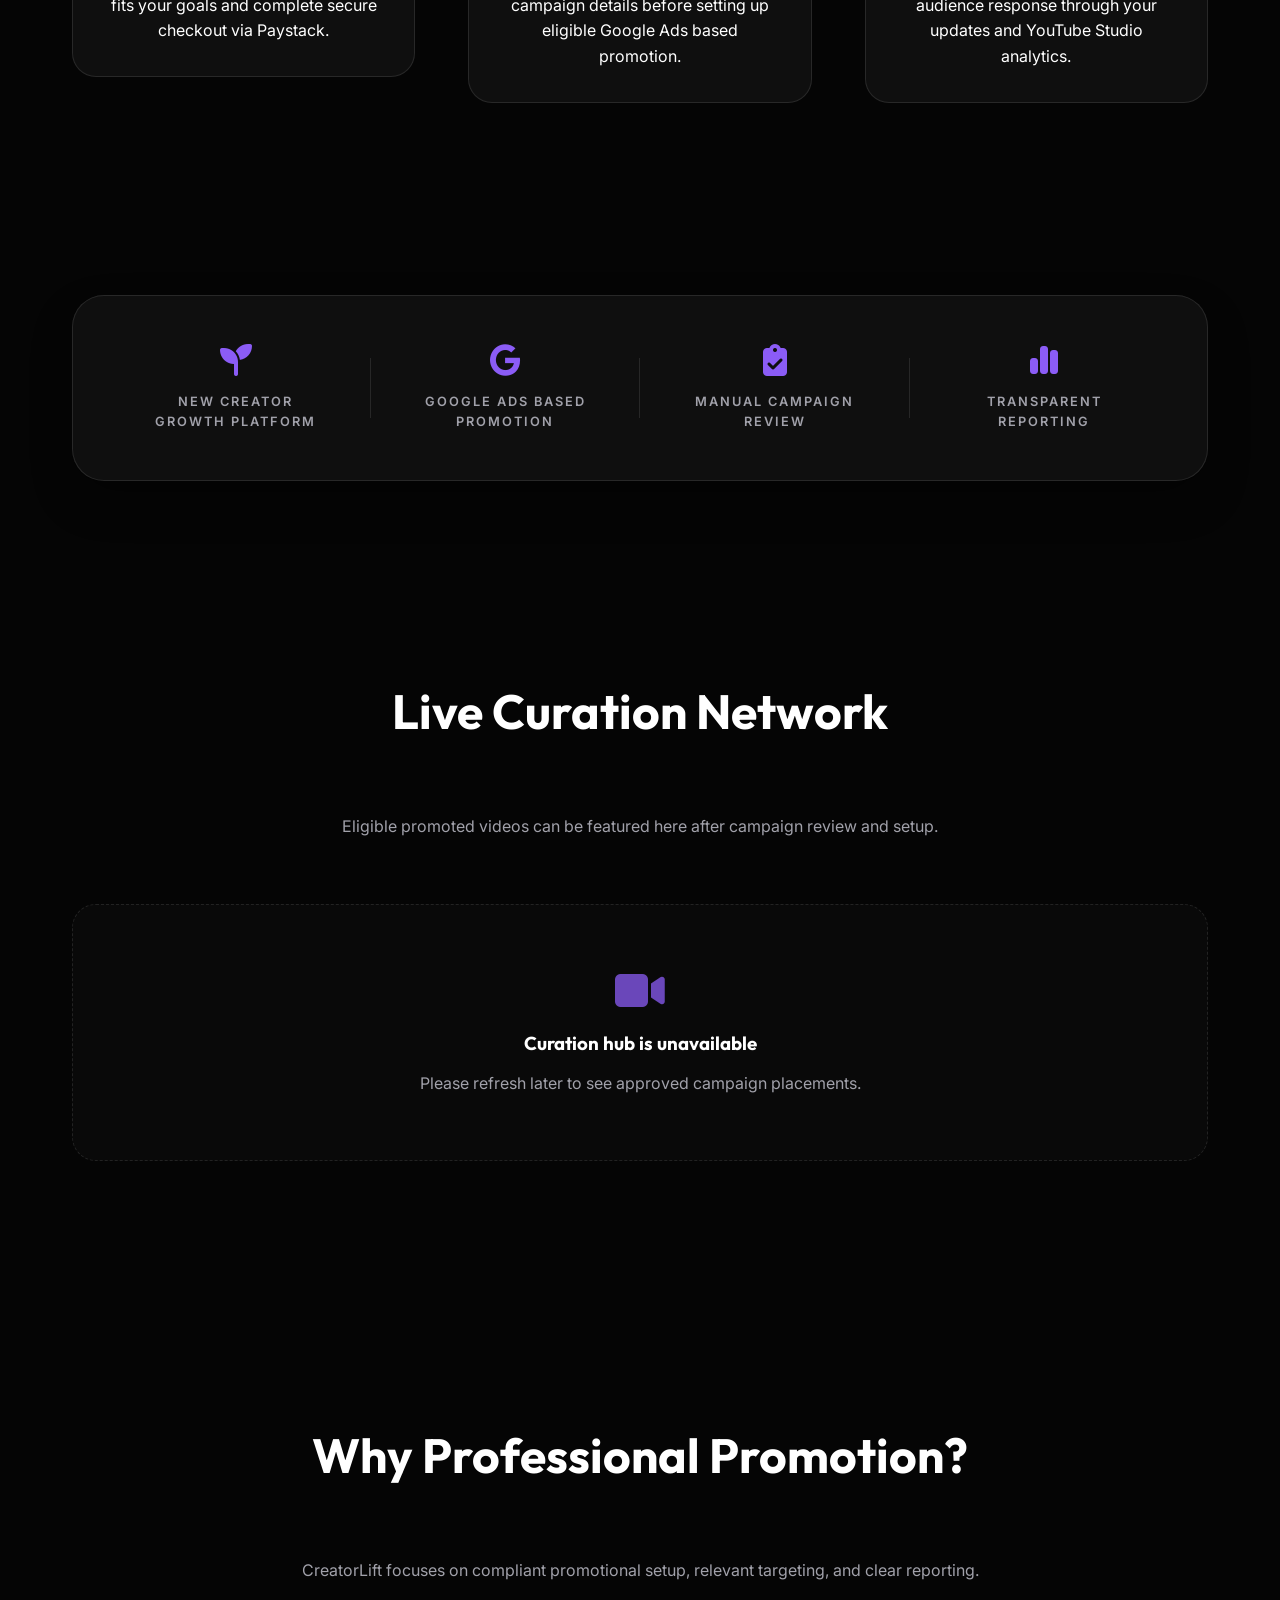
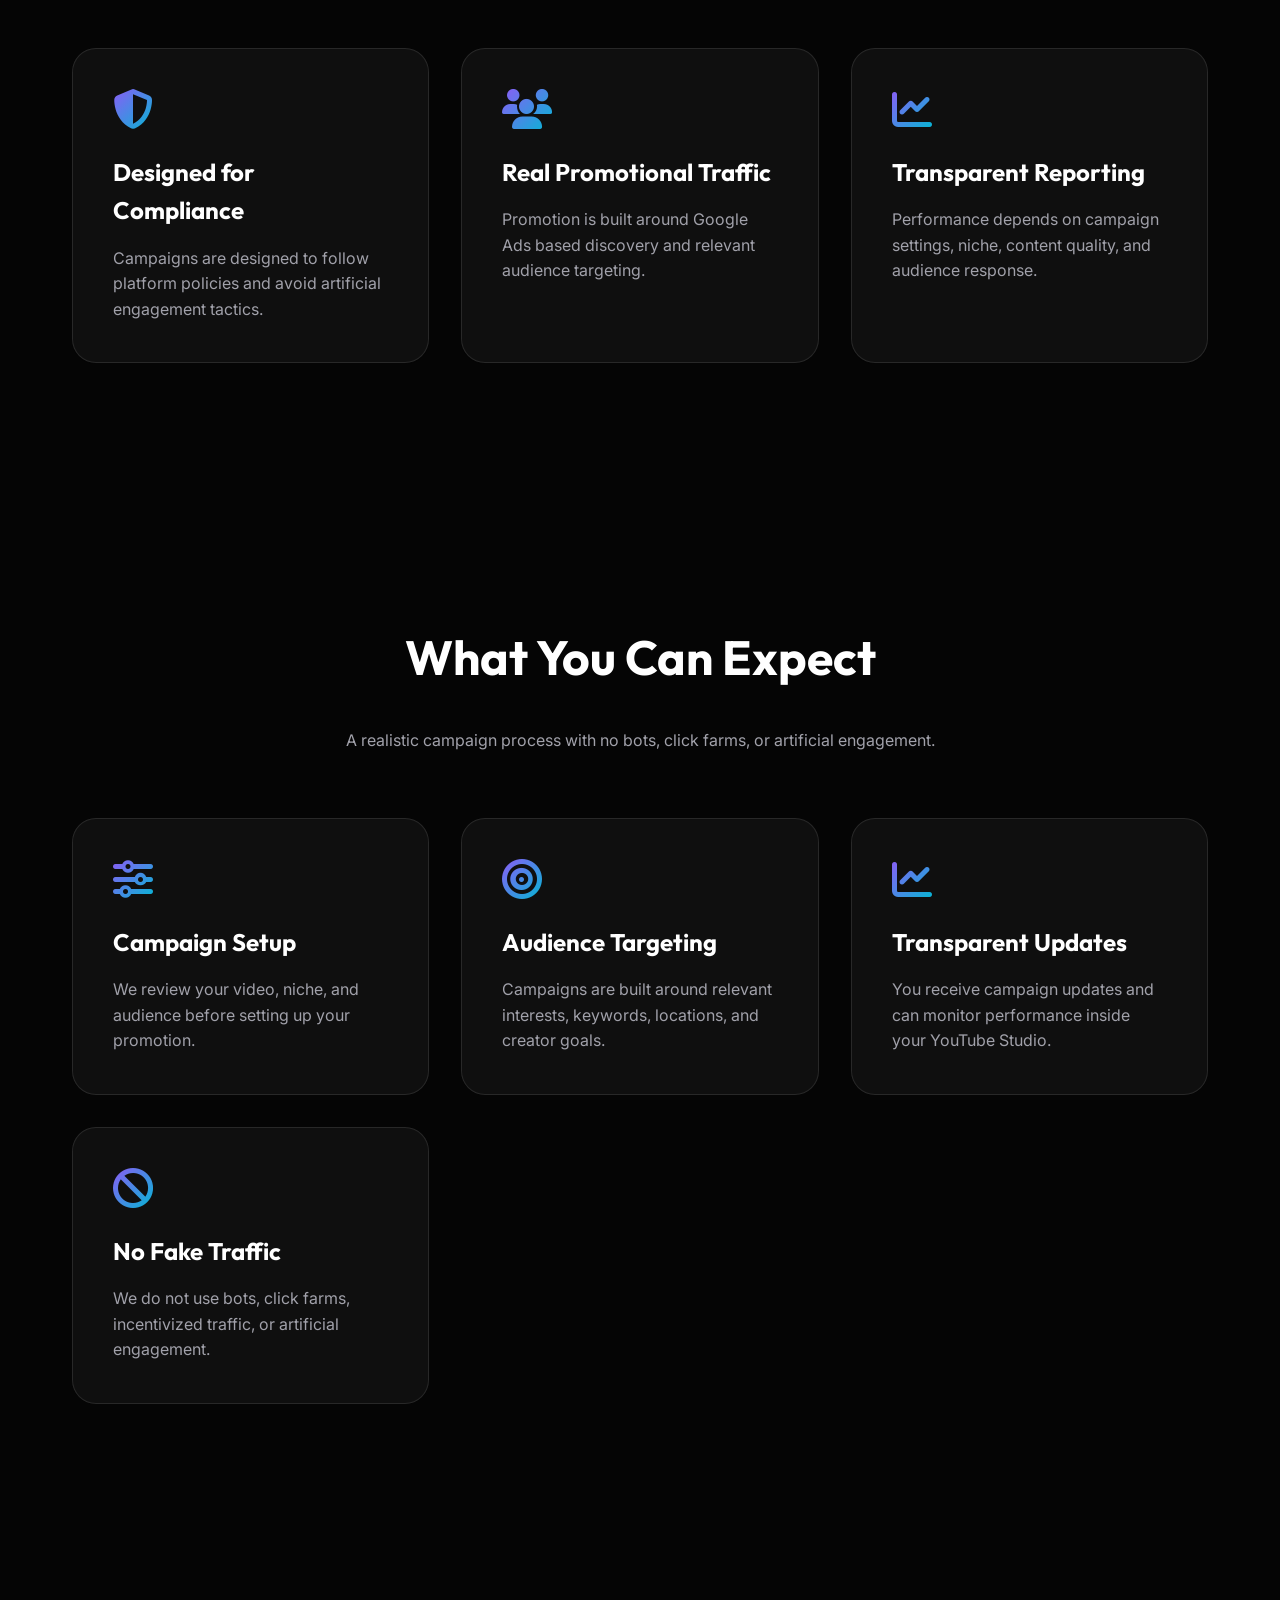
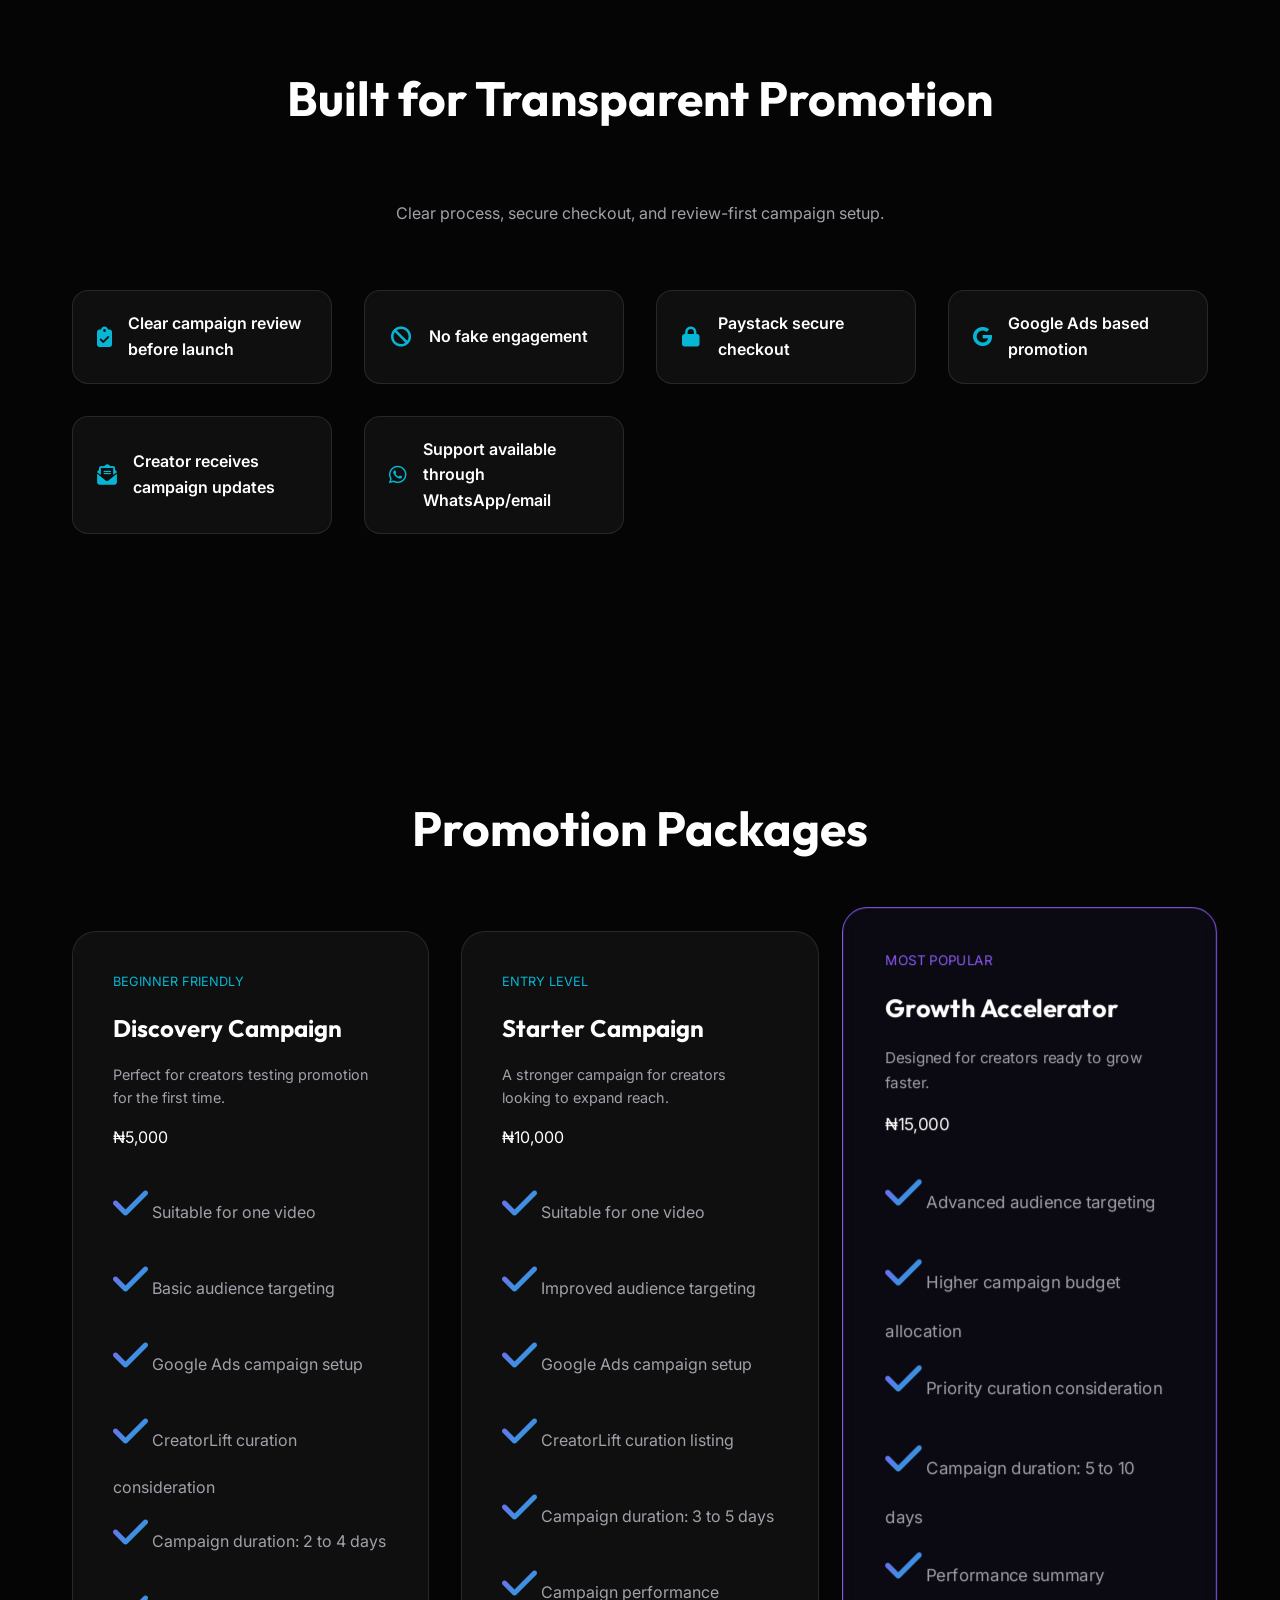
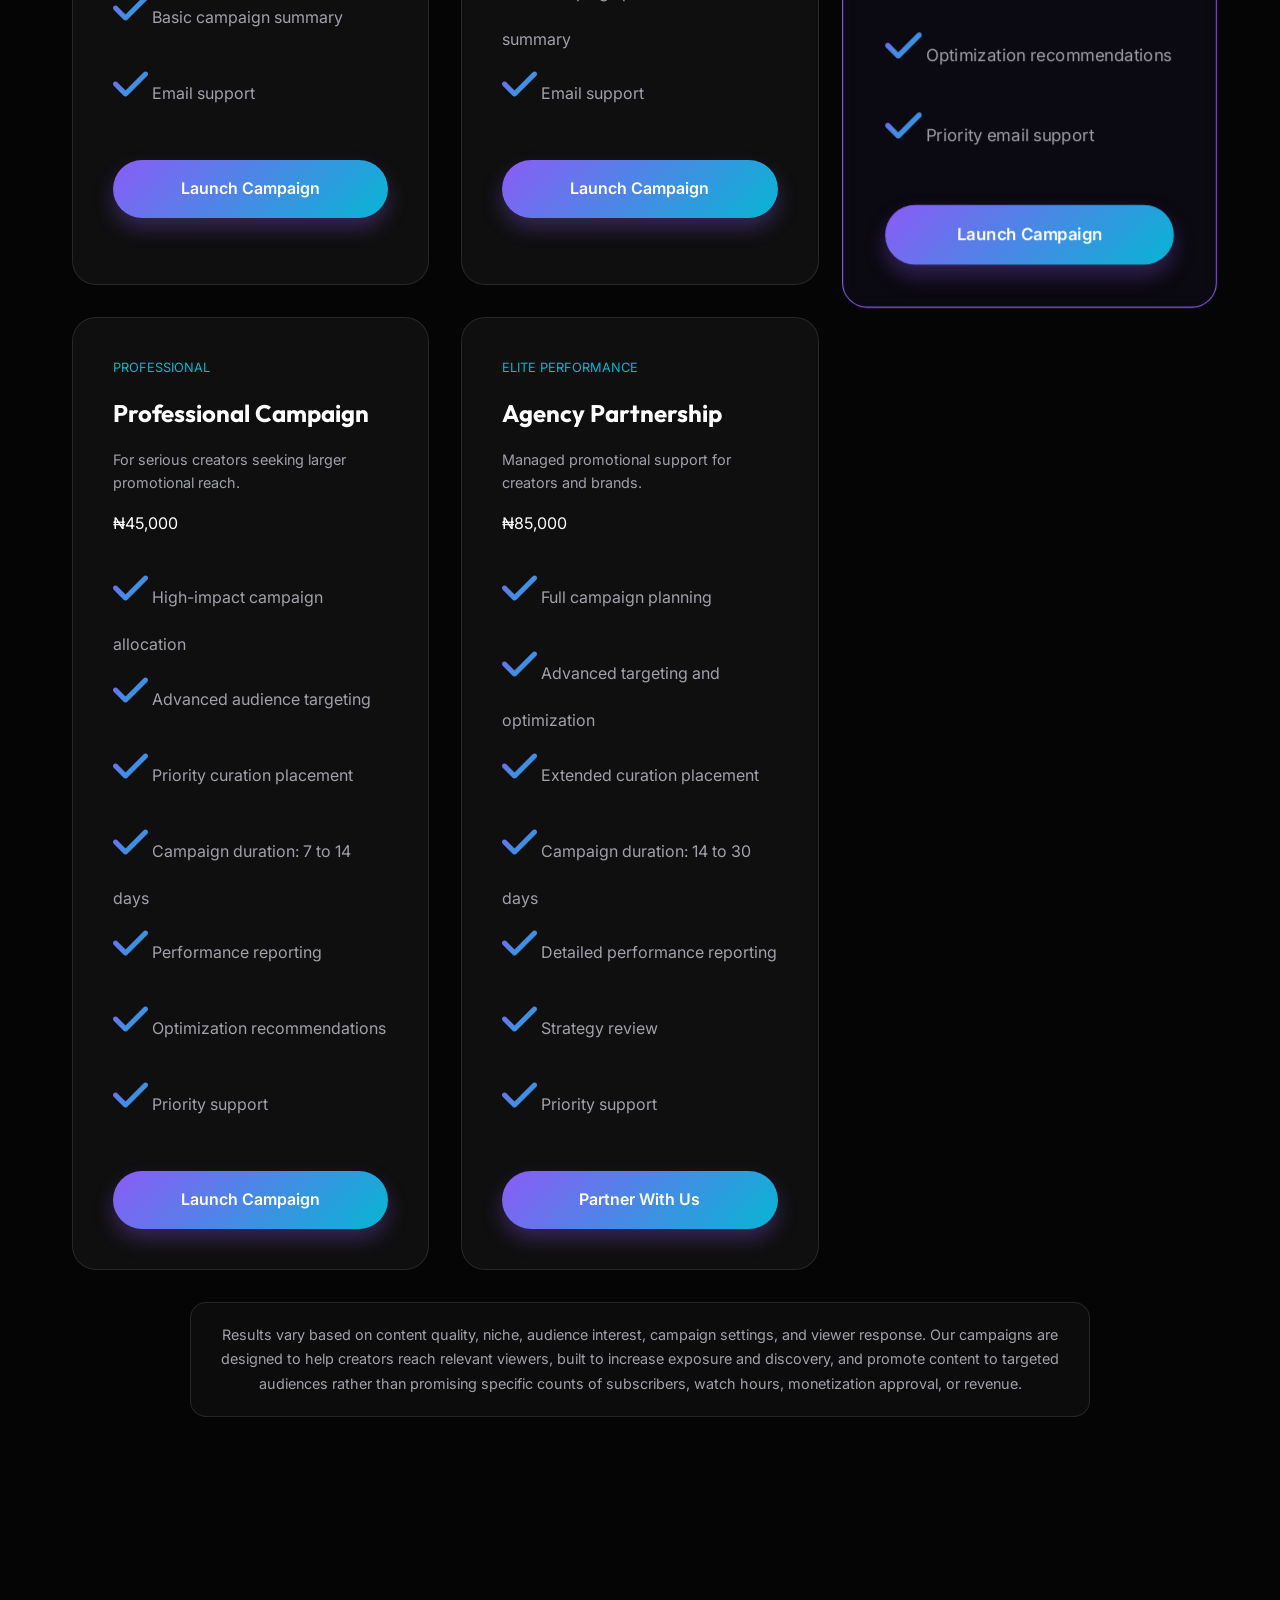
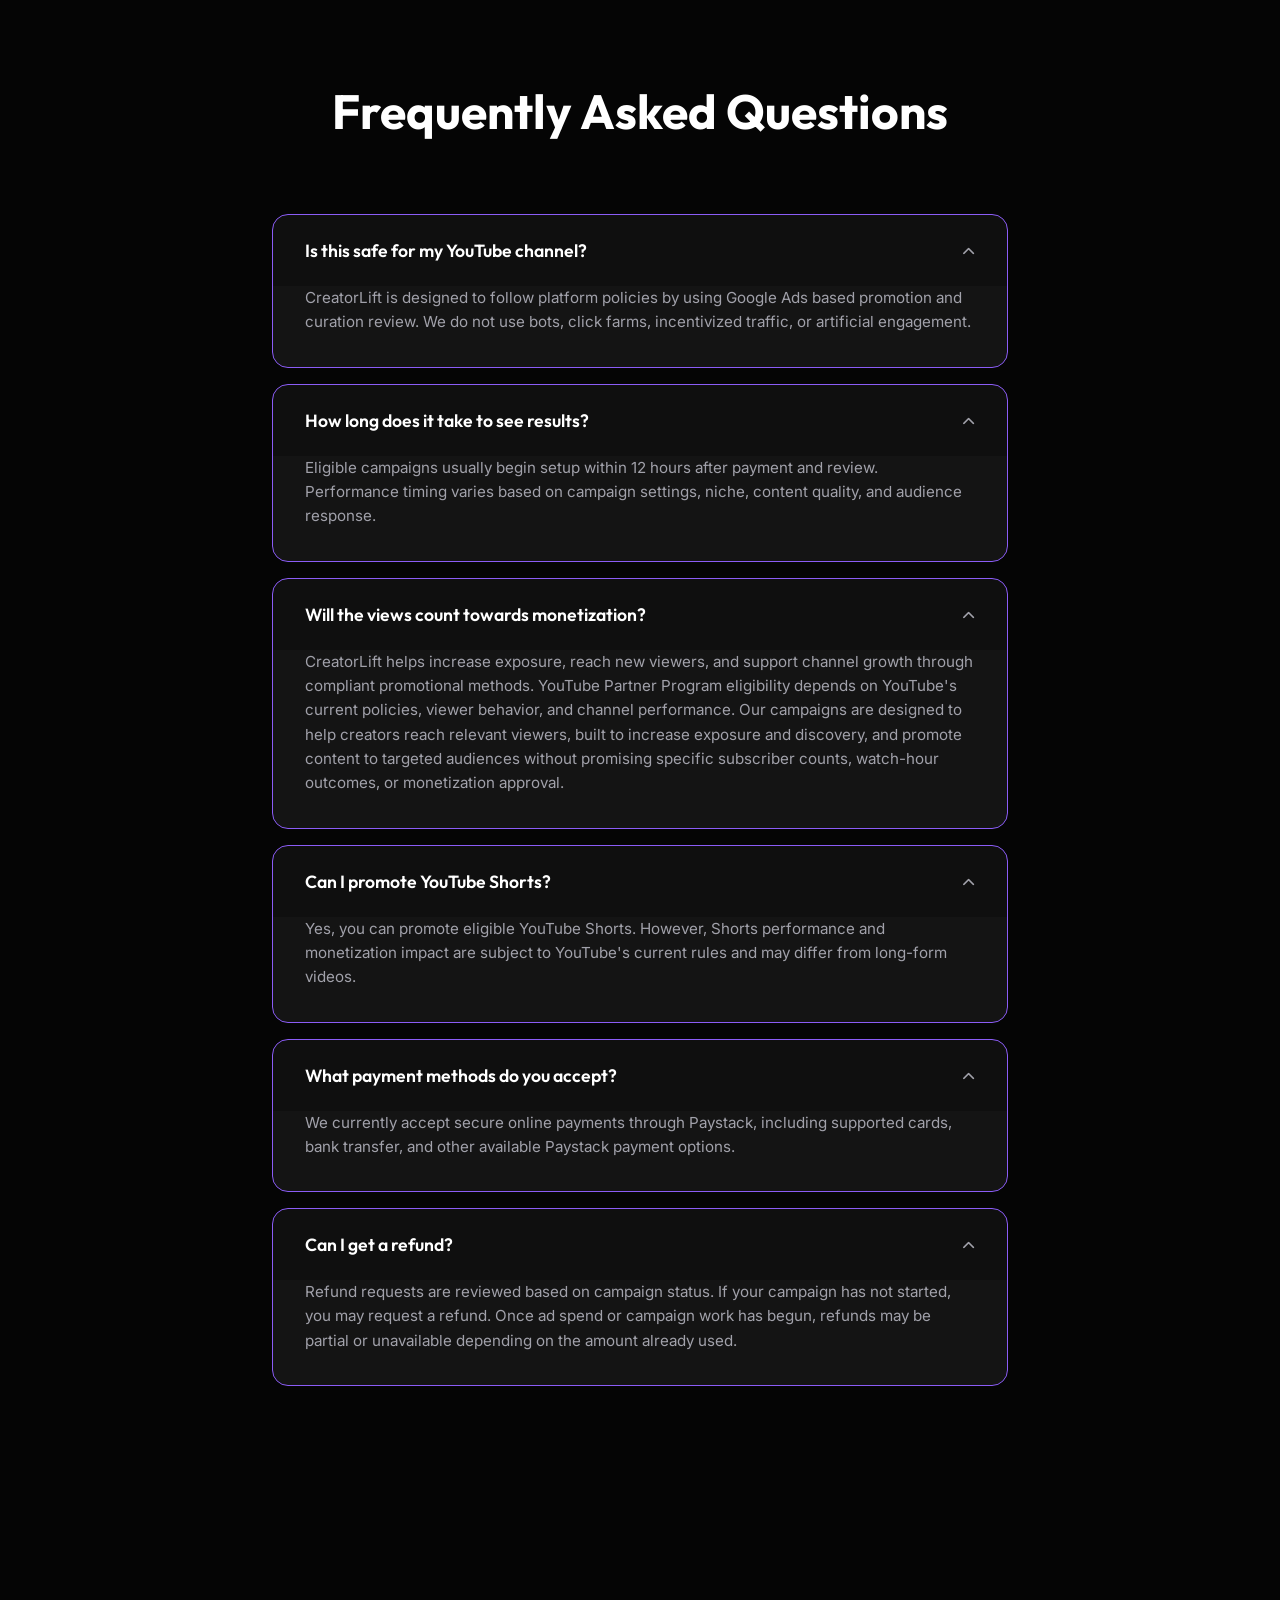
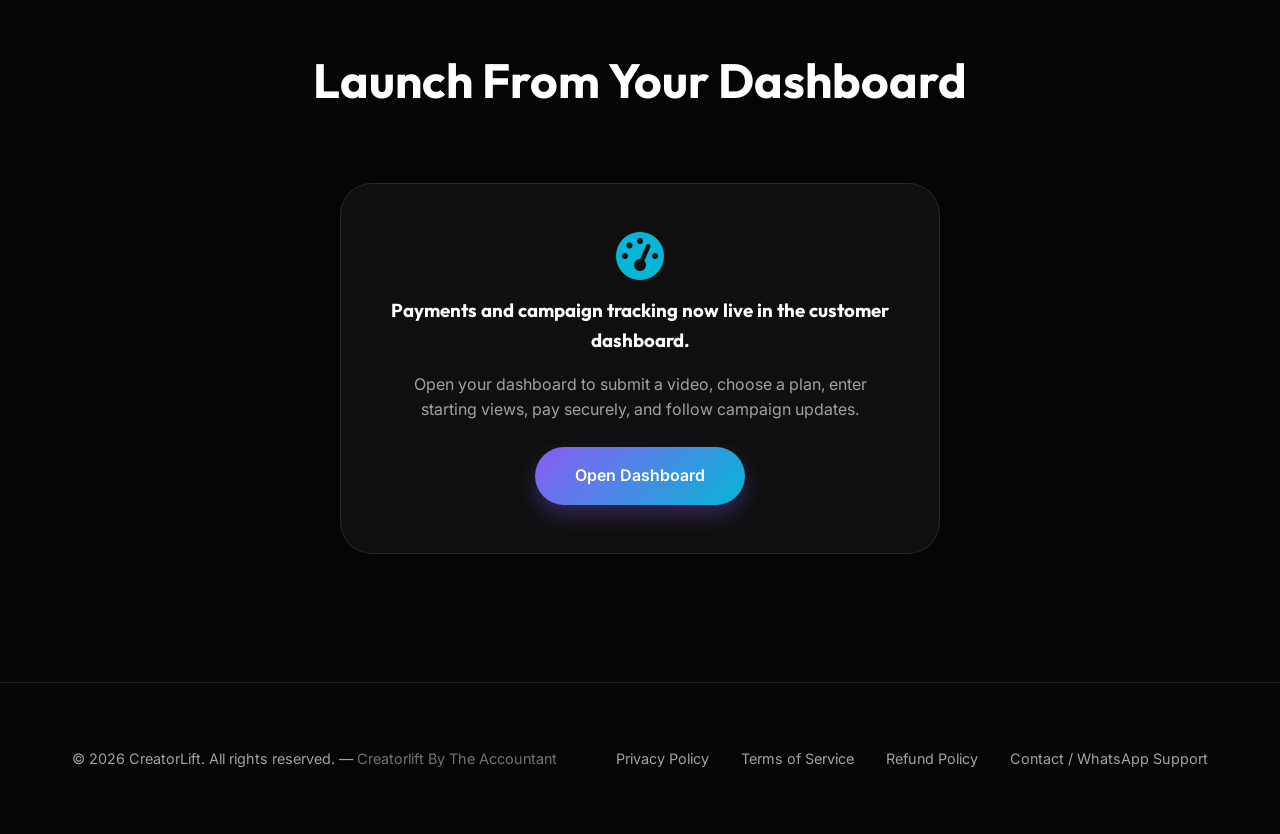
==== commit ee77aca3: "Fix signature: Creatorlift By The Accountant (one capital C)" ====
--- a/index.html
+++ b/index.html
@@ -374,7 +374,7 @@
 
     <footer class="section site-footer">
         <div class="container footer-inner">
-            <div>&copy; 2026 CreatorLift. All rights reserved. &mdash; <span style="opacity:0.7;">CreatorLift By The Accountant</span></div>
+            <div>&copy; 2026 CreatorLift. All rights reserved. &mdash; <span style="opacity:0.7;">Creatorlift By The Accountant</span></div>
             <div class="footer-links">
                 <a href="privacy.html">Privacy Policy</a>
                 <a href="terms.html">Terms of Service</a>
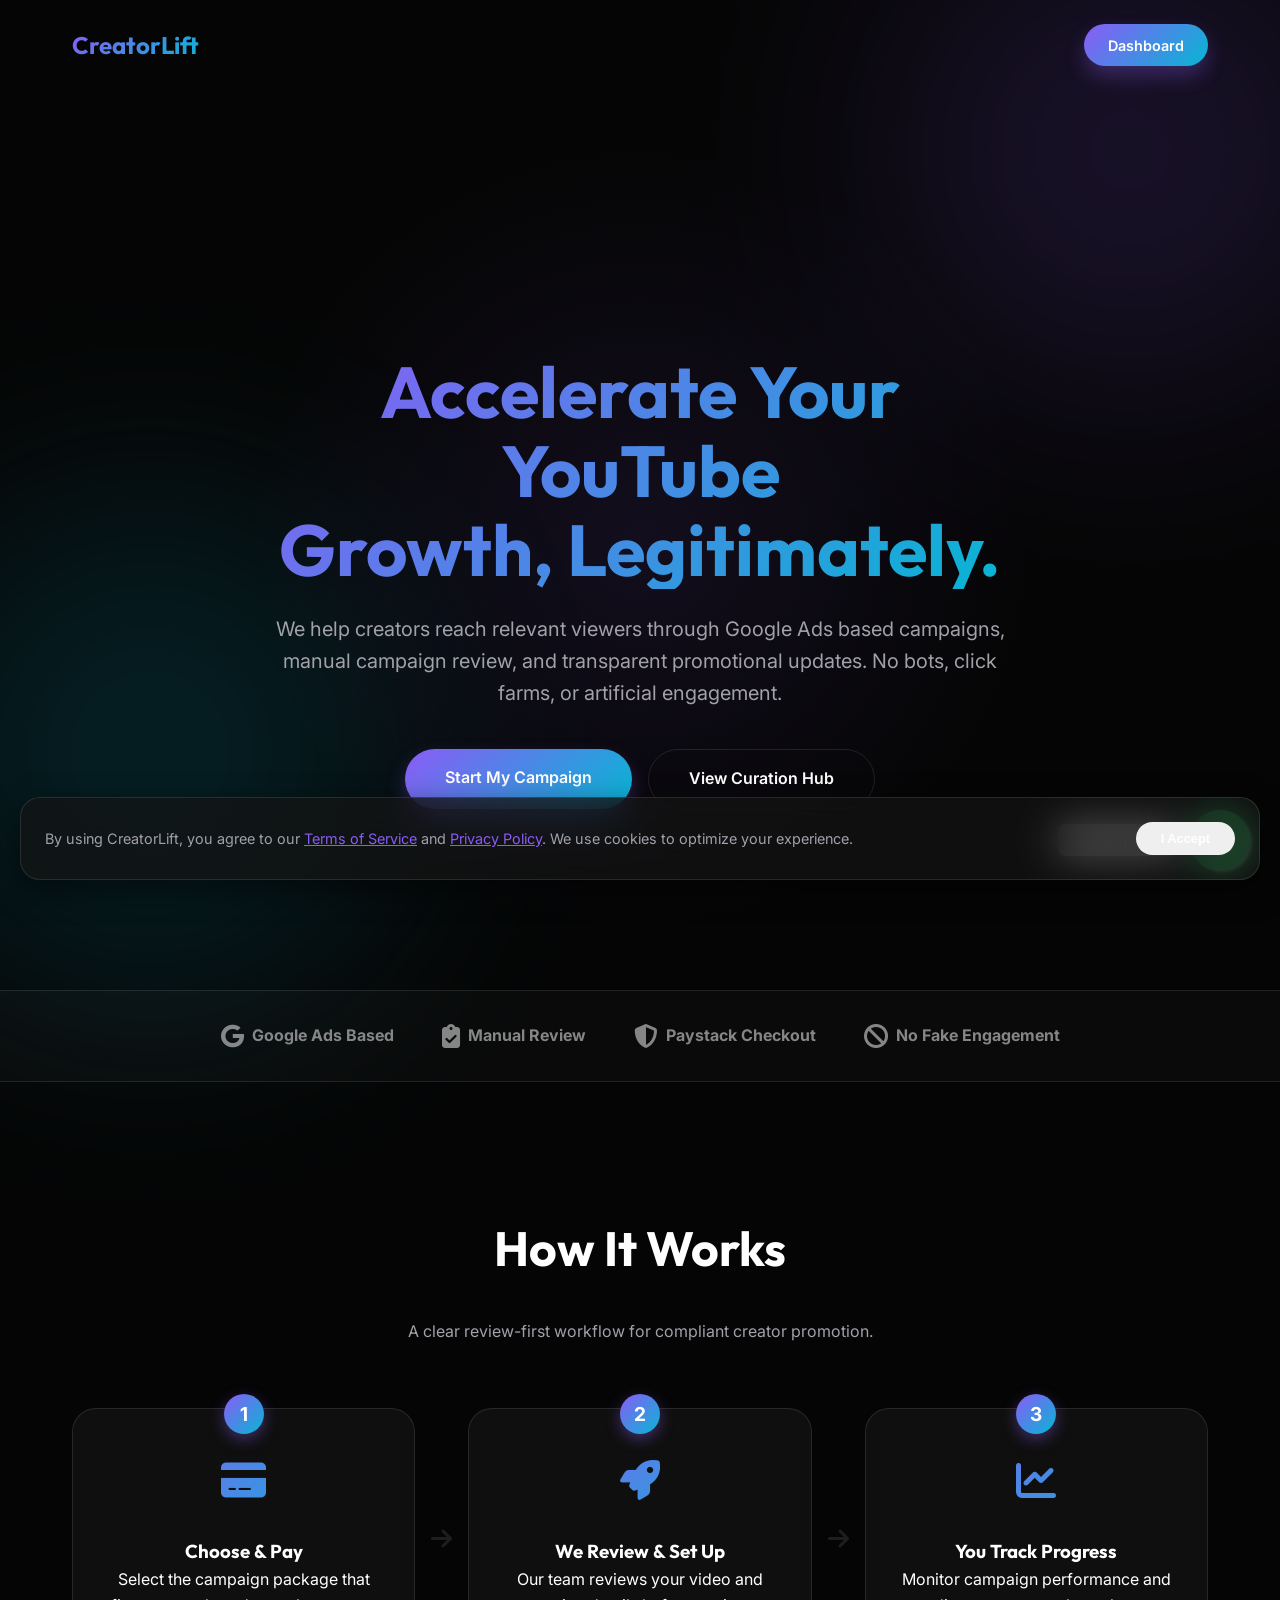
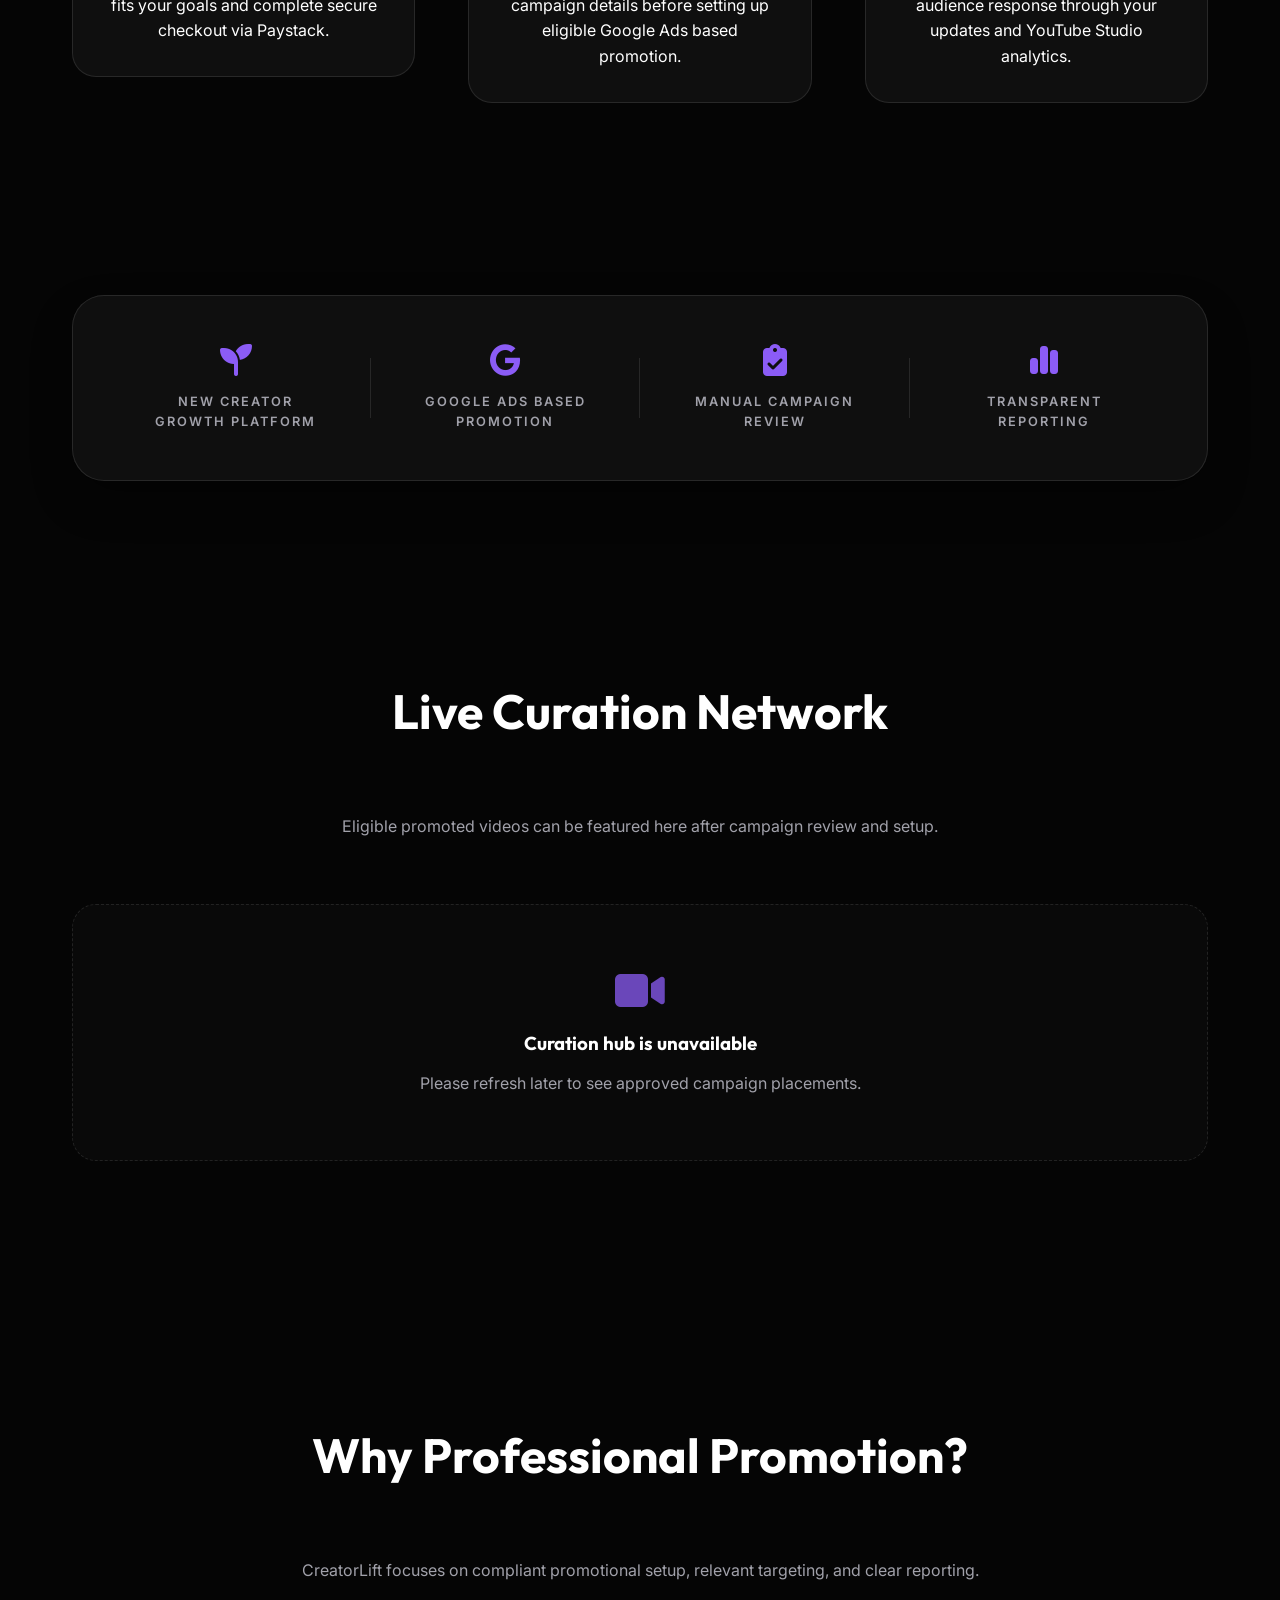
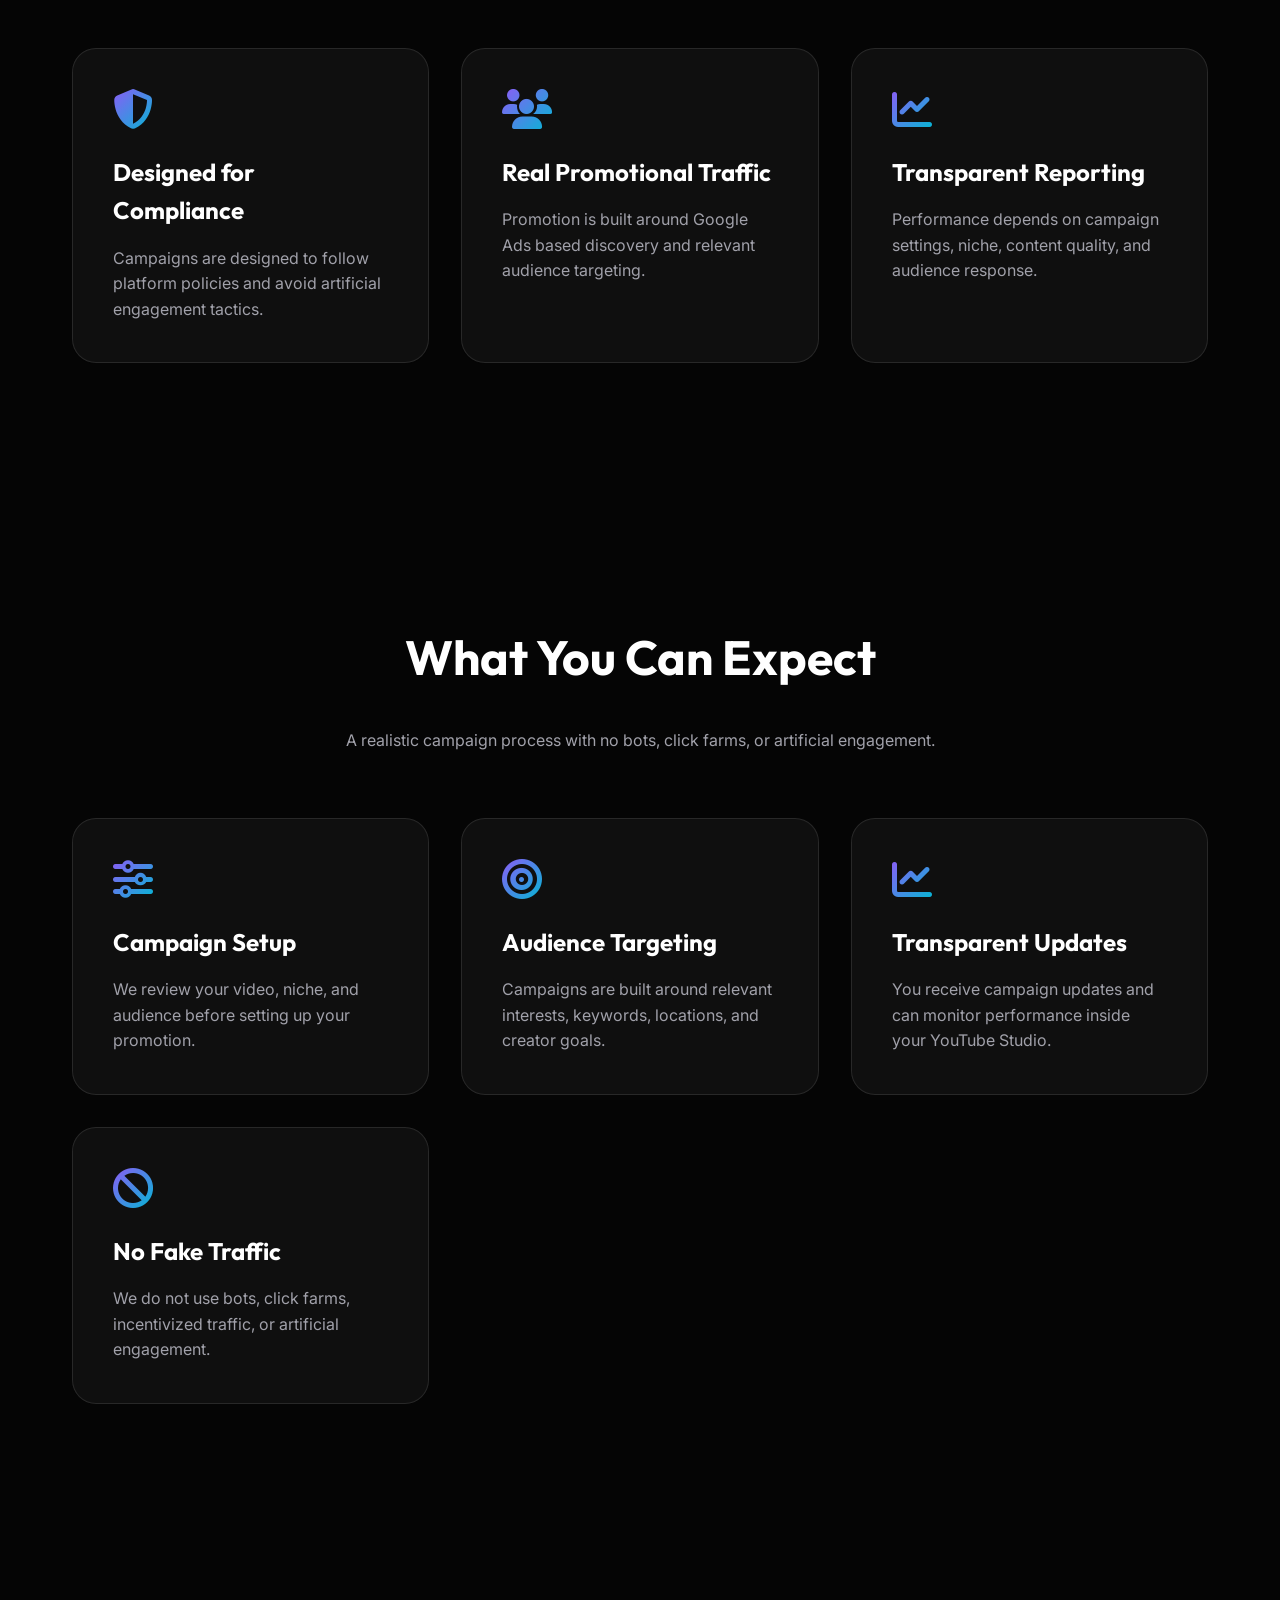
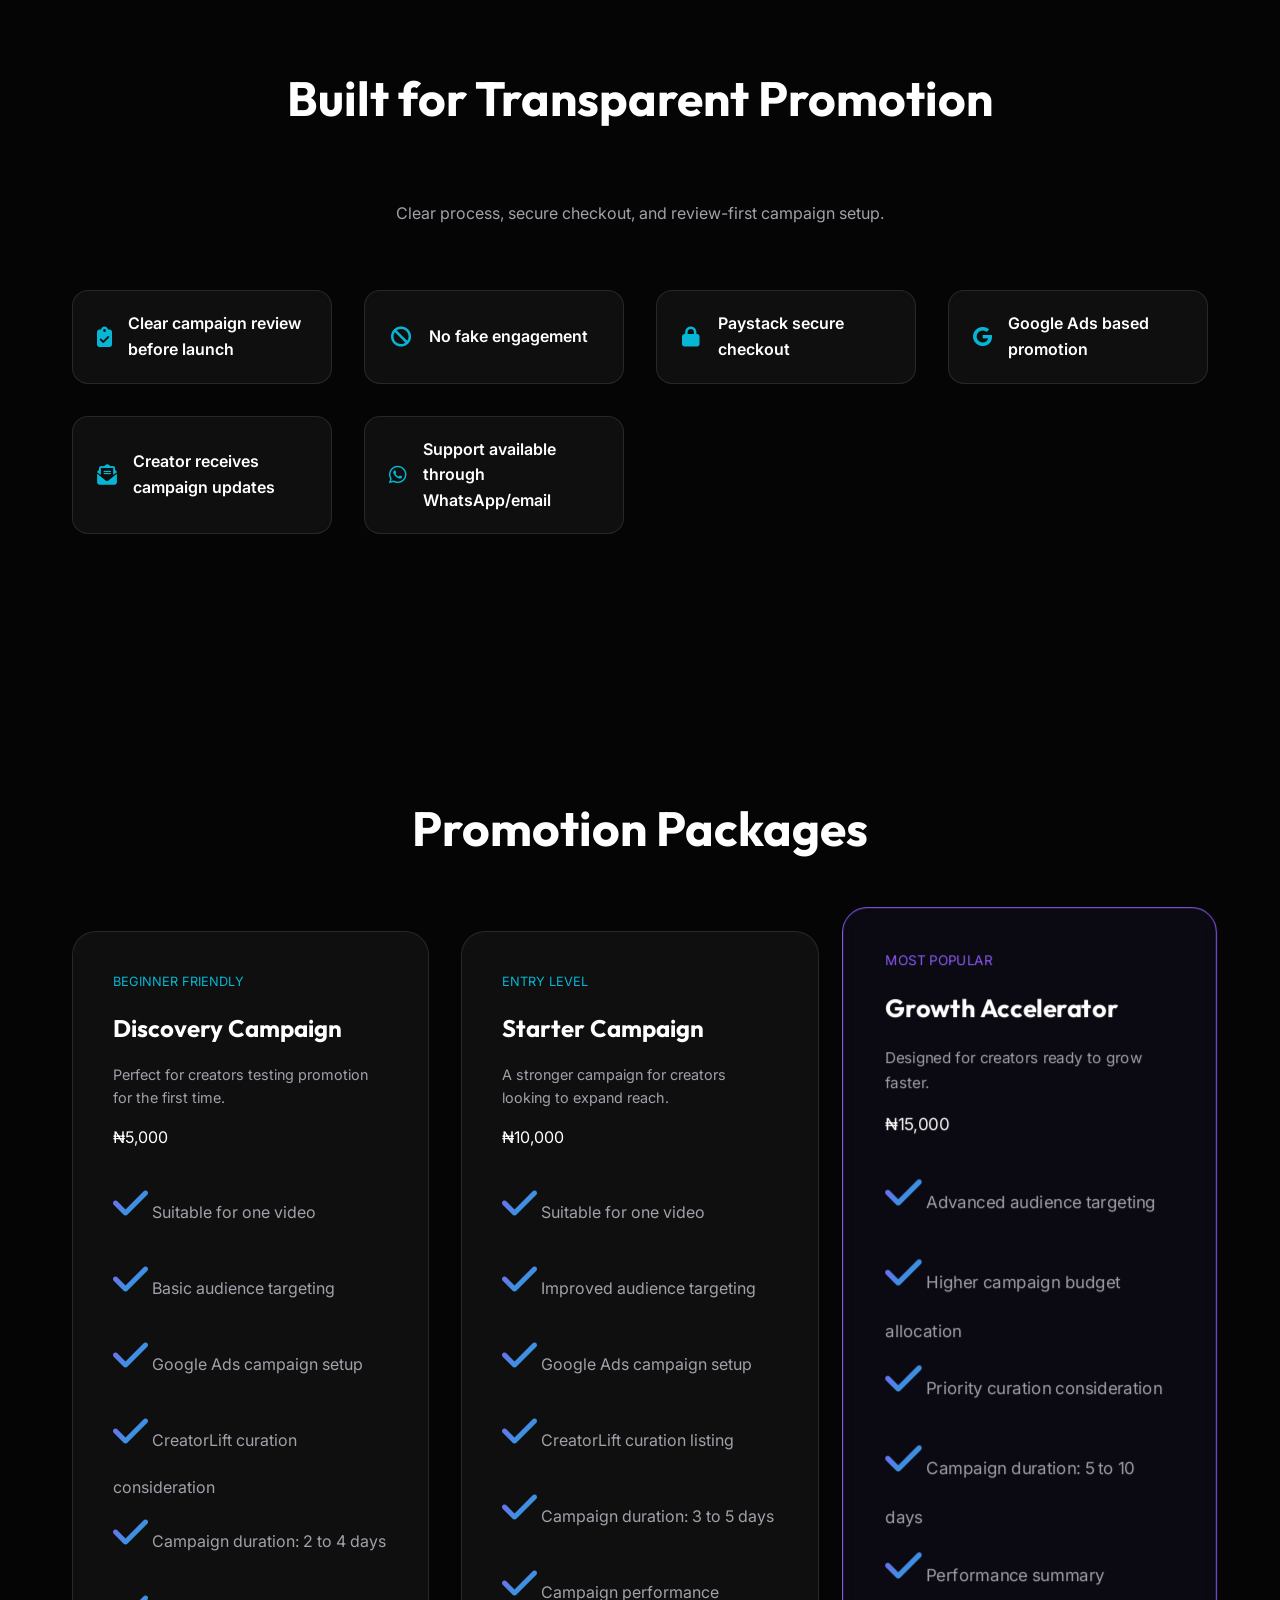
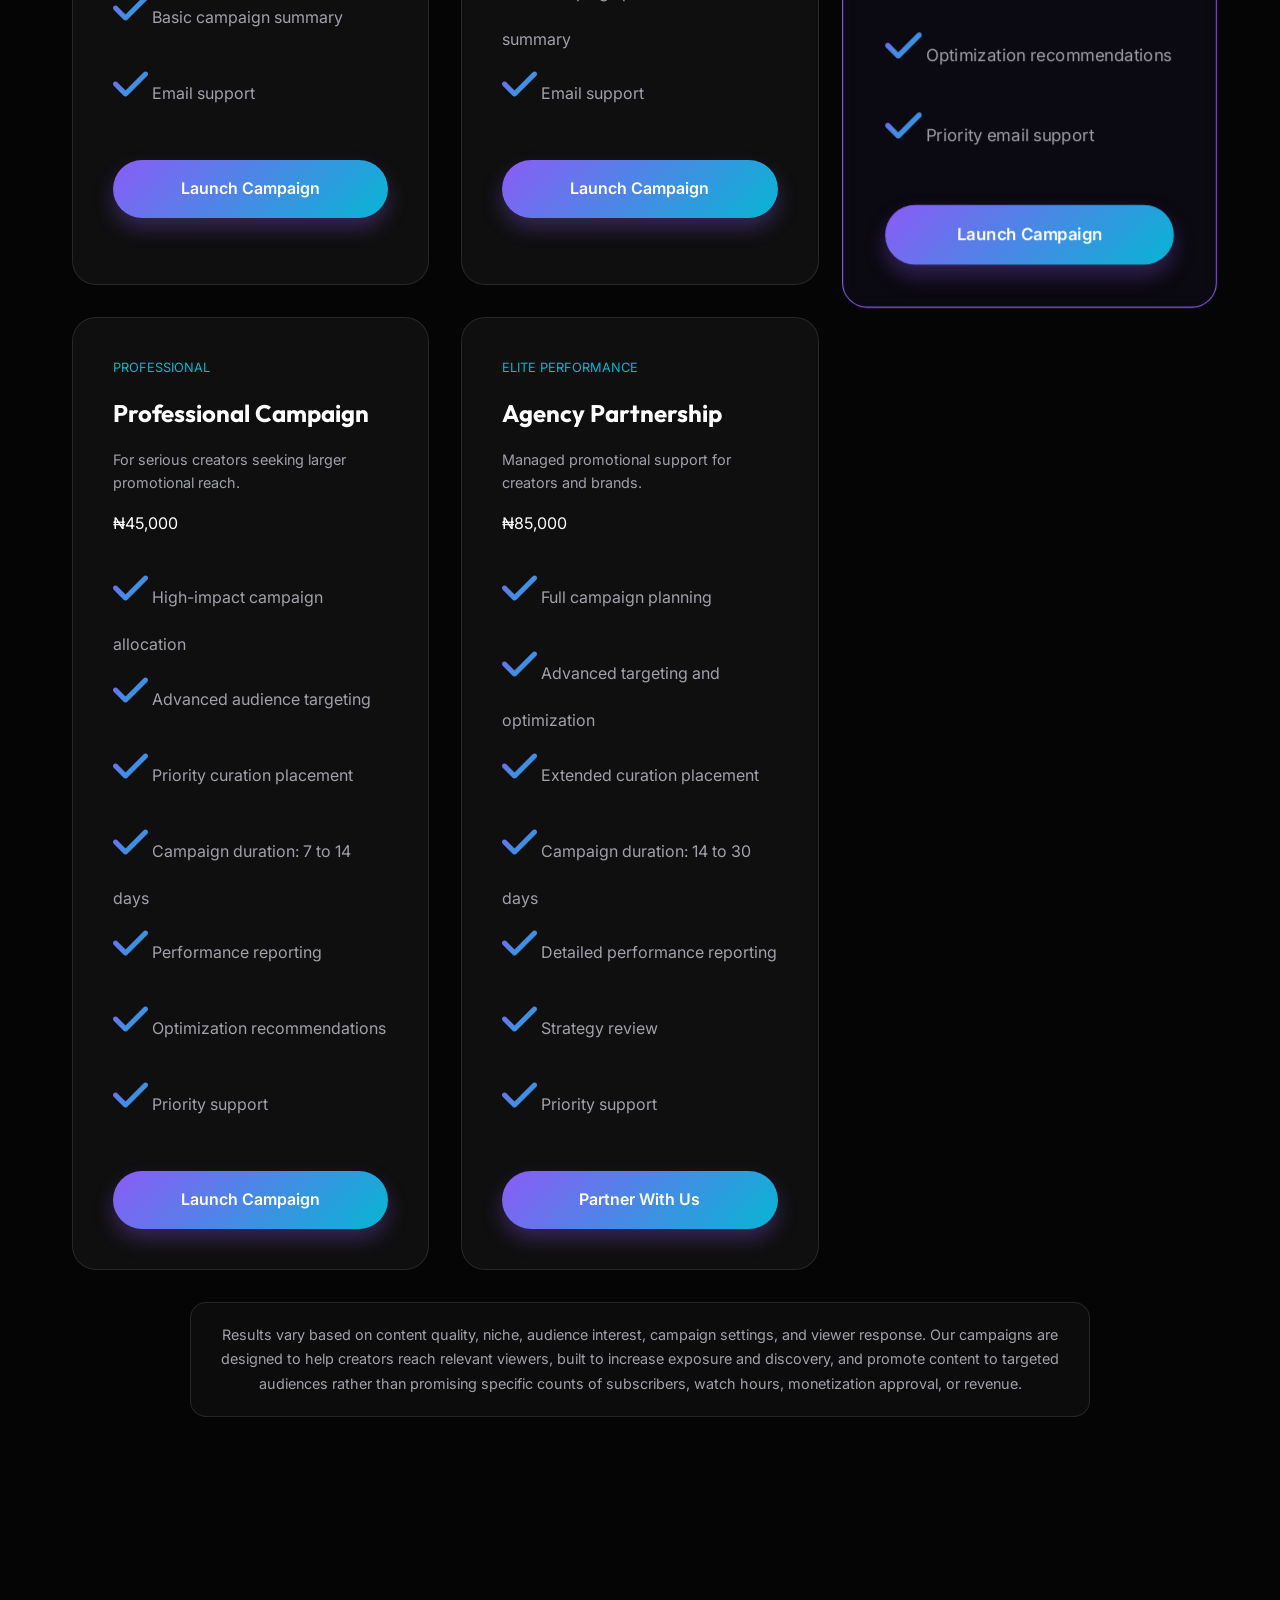
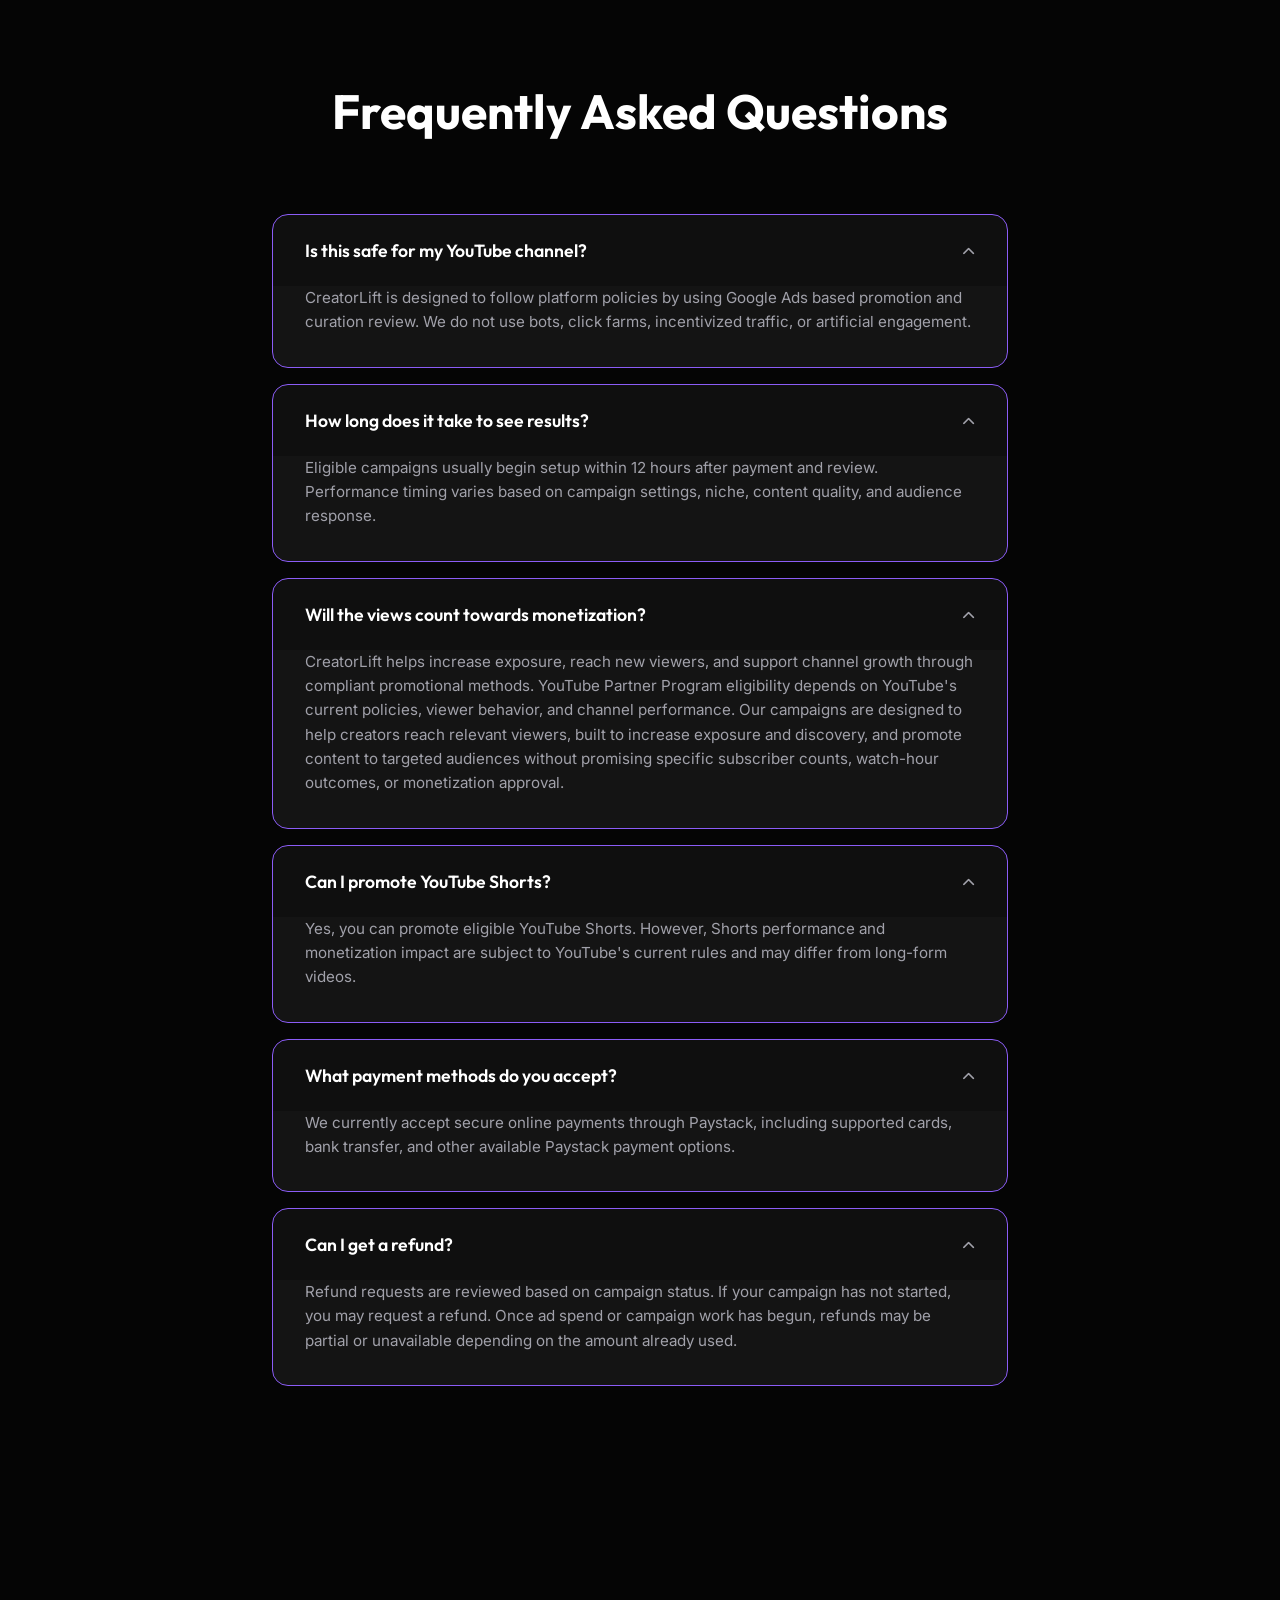
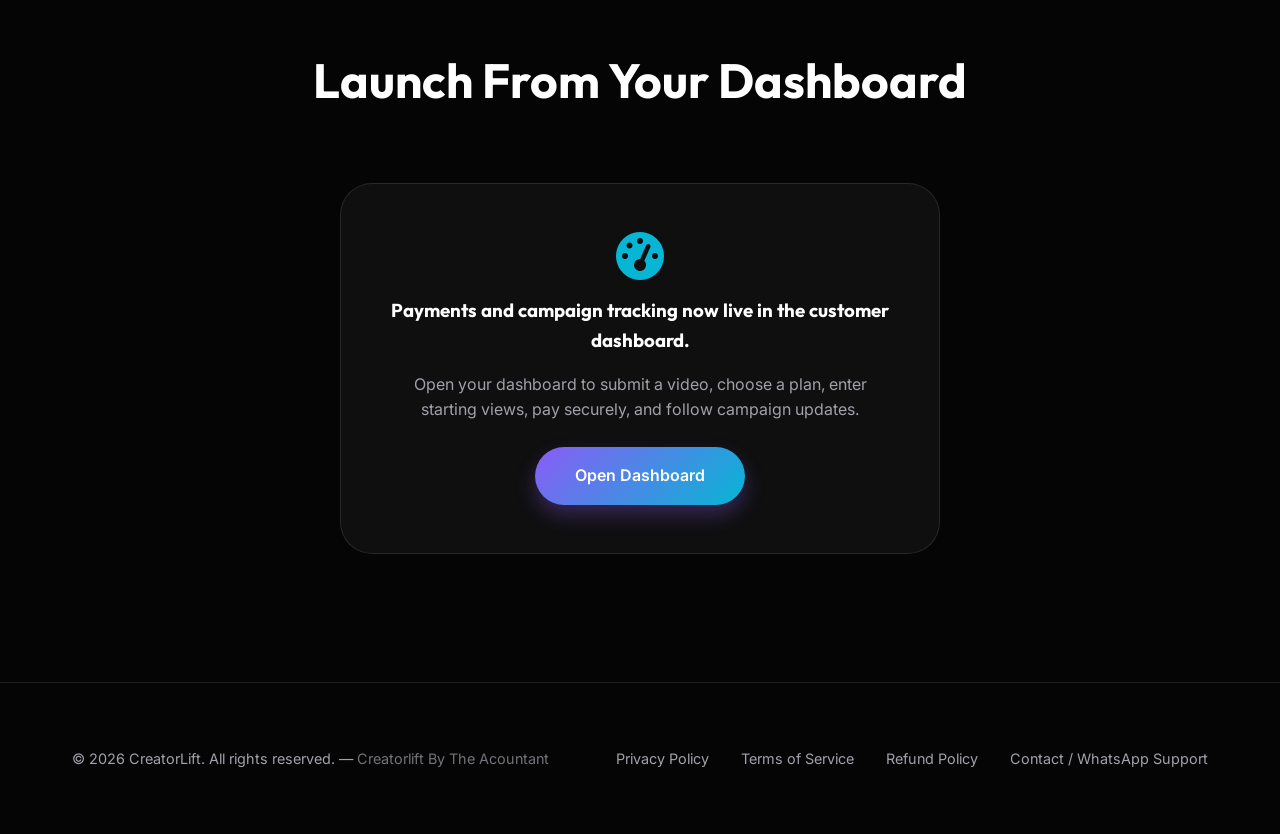
==== commit 52c2ed54: "Fix signature spelling: Creatorlift By The Acountant" ====
--- a/index.html
+++ b/index.html
@@ -374,7 +374,7 @@
 
     <footer class="section site-footer">
         <div class="container footer-inner">
-            <div>&copy; 2026 CreatorLift. All rights reserved. &mdash; <span style="opacity:0.7;">Creatorlift By The Accountant</span></div>
+            <div>&copy; 2026 CreatorLift. All rights reserved. &mdash; <span style="opacity:0.7;">Creatorlift By The Acountant</span></div>
             <div class="footer-links">
                 <a href="privacy.html">Privacy Policy</a>
                 <a href="terms.html">Terms of Service</a>
